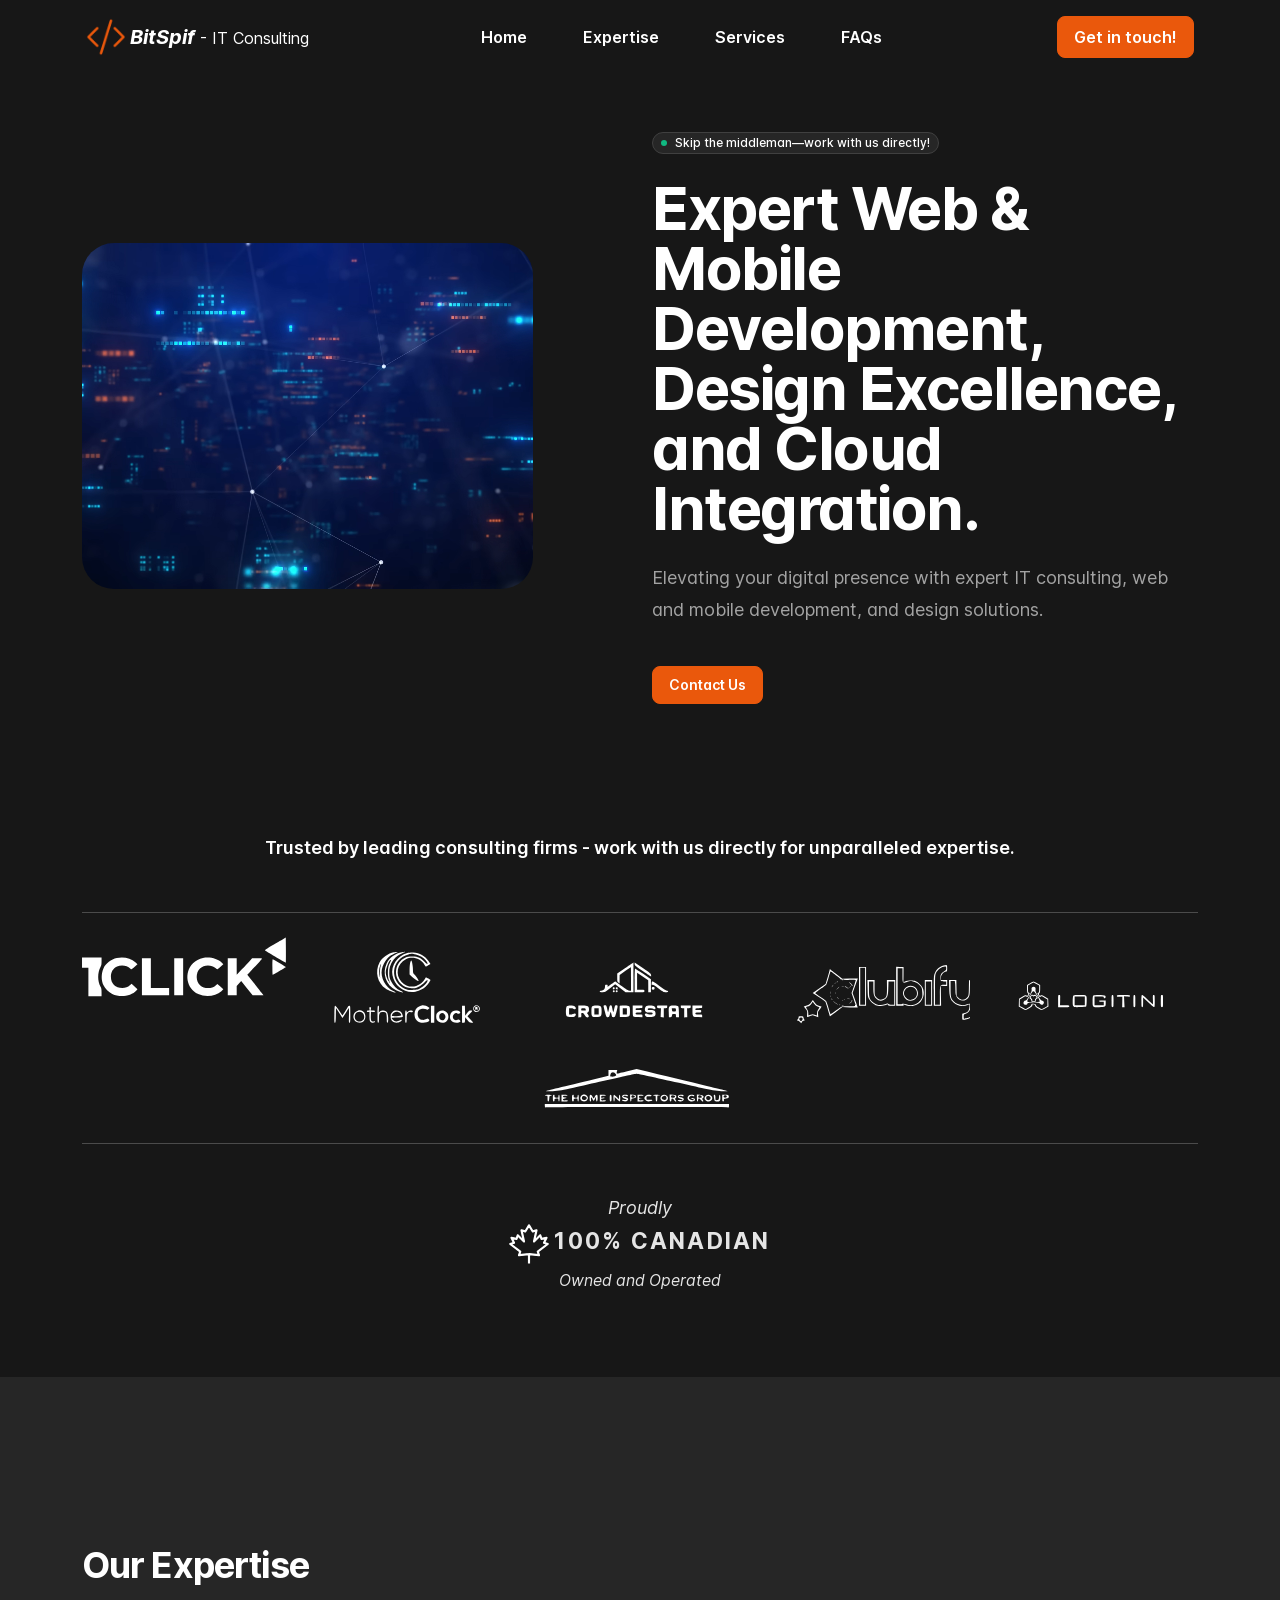
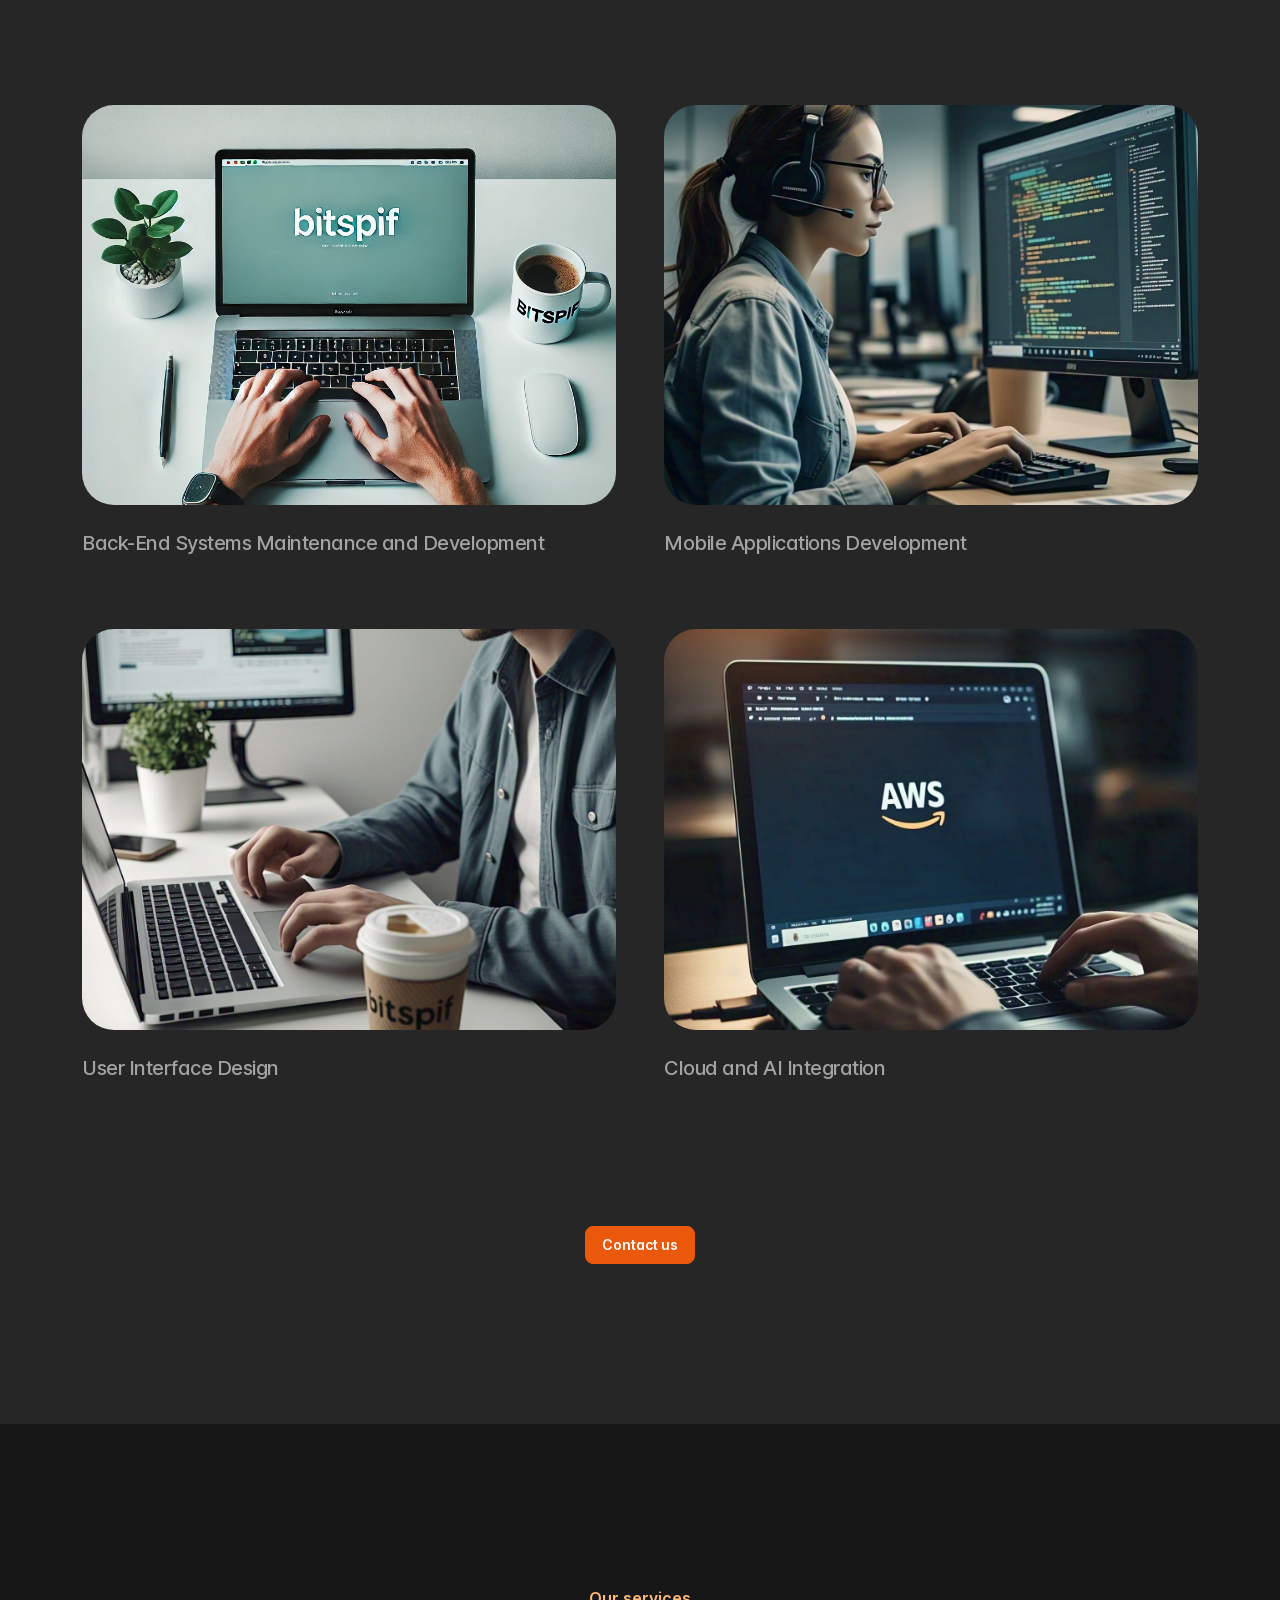
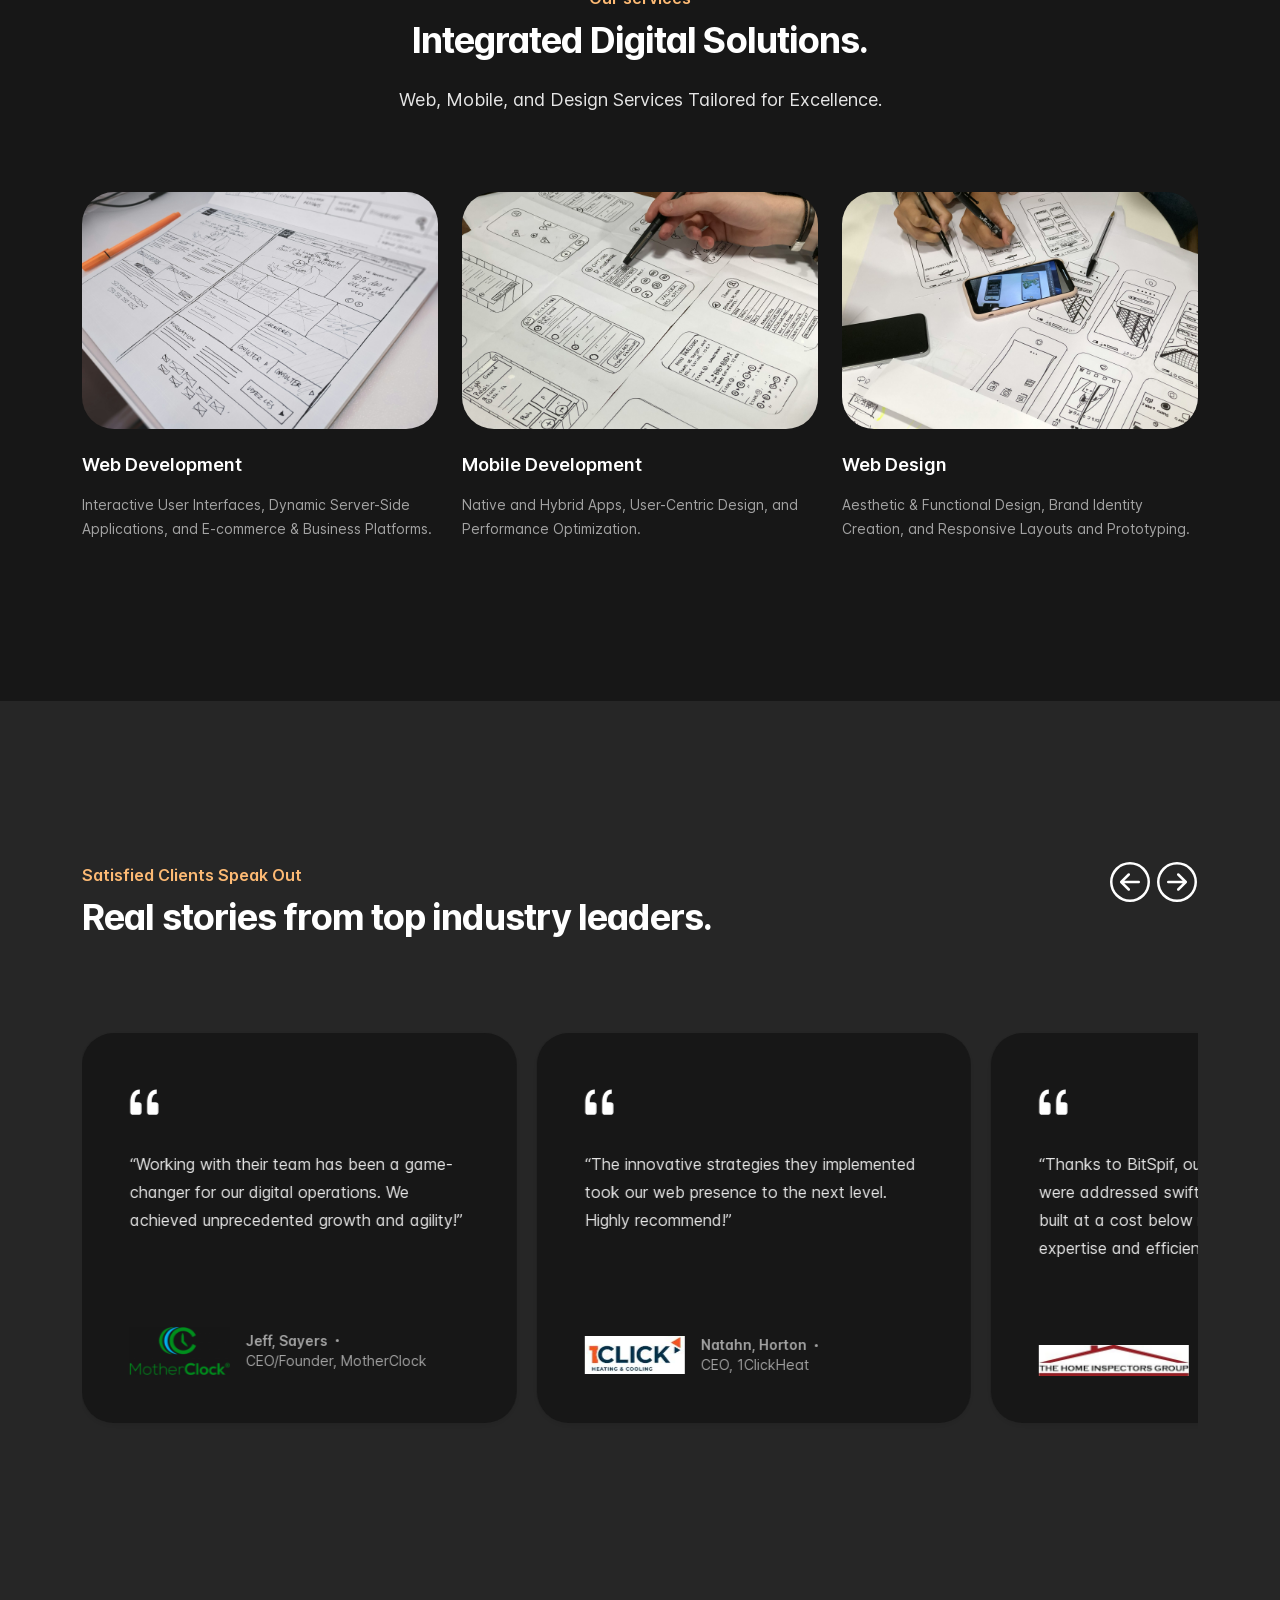
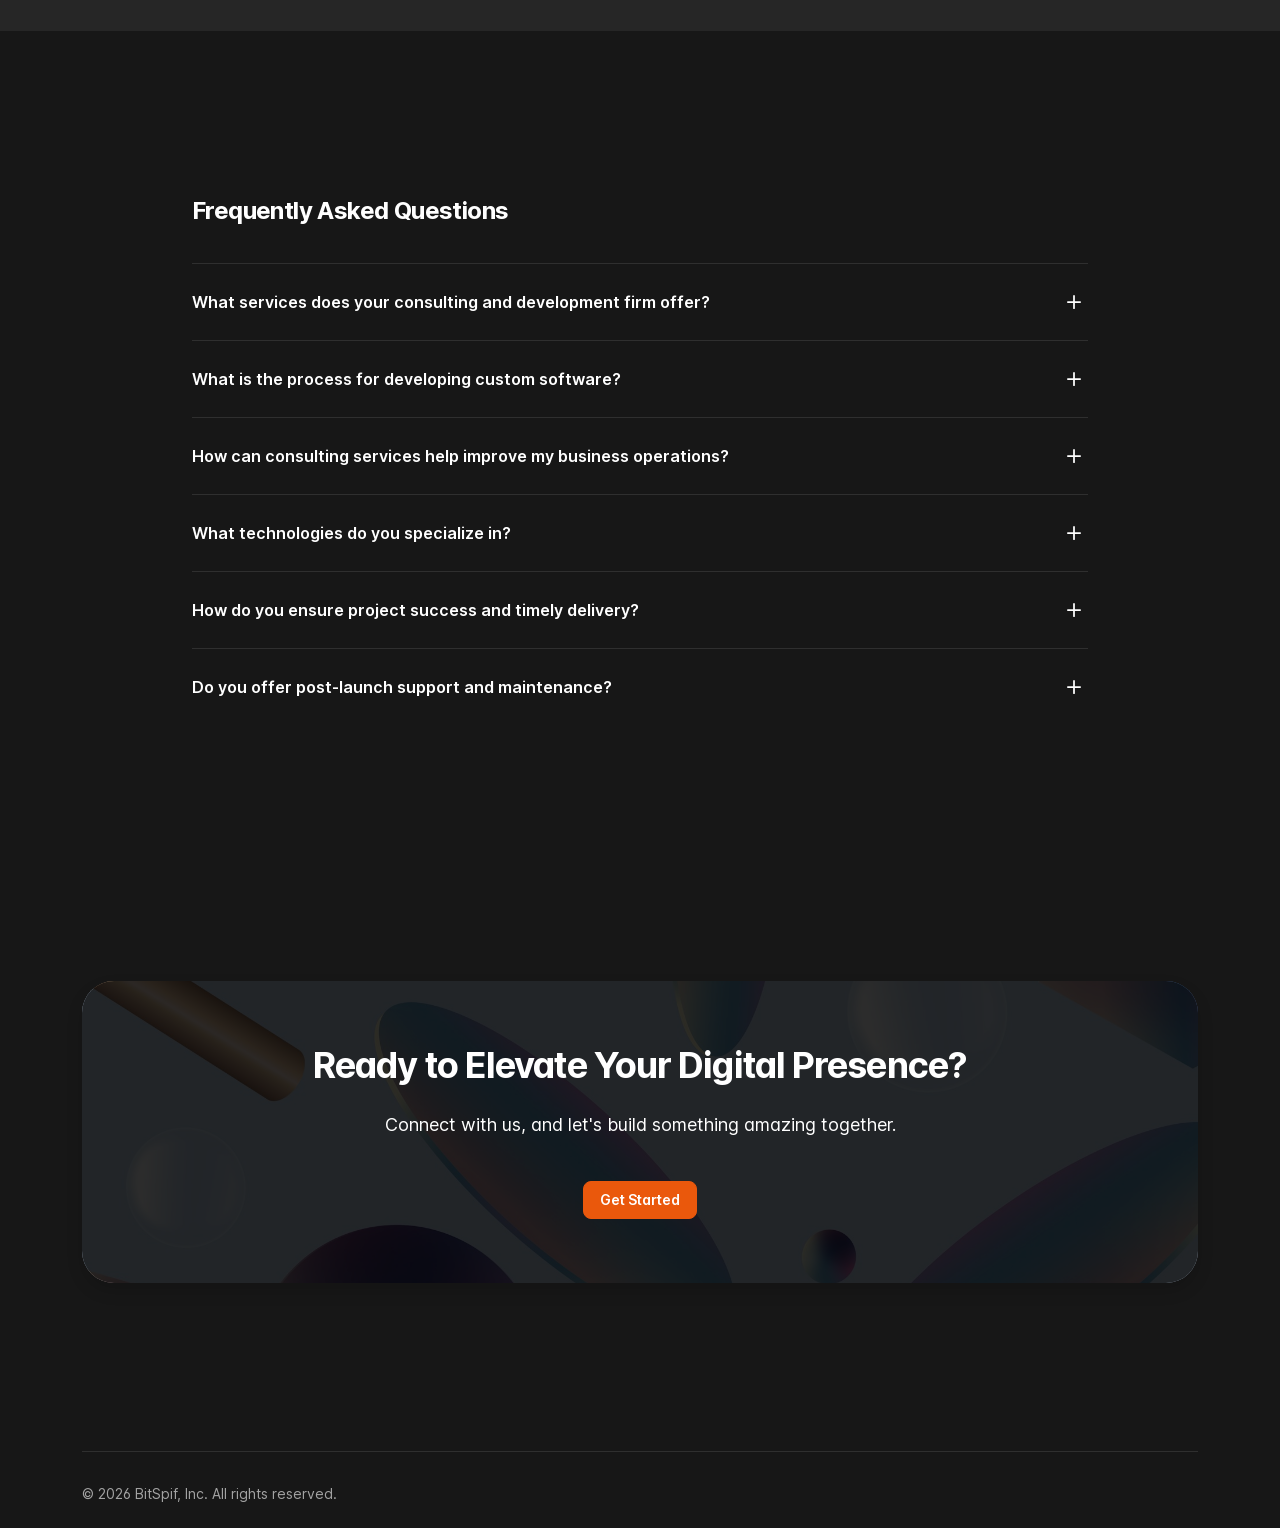
==== index.html @ 82d2aada "Override main with initial" ====
<!doctype html>
<html lang="en" dir="ltr" data-bs-theme="dark">
<head>

    <meta charset="utf-8">
    <meta name="viewport" content="width=device-width, initial-scale=1">
    <meta name="description" content="BitSpif offers expert IT consulting, technology solutions, IT strategy, and cybersecurity services to help businesses thrive. Contact us for top-notch IT support and digital transformation.">
    <meta name="keywords" content="IT consulting, technology solutions, IT strategy, cybersecurity services, cloud computing, IT support, network security, business IT services, digital transformation, managed IT services, software development, IT infrastructure, IT outsourcing, data analytics, enterprise solutions, IT project management, cloud migration, tech consulting, IT service management, IT solutions provider">
    <meta name="author" content="bitspif.com">

    <title>BitSpif - Expert IT Consulting, Technology Solutions & Cloud Services</title>

    <link rel="apple-touch-icon" sizes="180x180" href="./assets/logo/apple-touch-icon.png">
    <link rel="icon" type="image/png" sizes="32x32" href="./assets/logo/favicon-32x32.png">
    <link rel="icon" type="image/png" sizes="16x16" href="./assets/logo/favicon-16x16.png">
    <link rel="icon" type="image/x-icon" href="./assets/logo/favicon.ico">
    <link rel="manifest" href="./assets/logo/site.webmanifest">
    <link rel="stylesheet" href="./assets/libraries/glide/css/glide.core.min.css">
    <link rel="stylesheet" href="./assets/libraries/aos/aos.css">
    <link rel="stylesheet" href="./assets/css/main.min.css">
    <link rel="stylesheet" href="./assets/css/style.css">

    <meta property="og:title" content="BitSpif - Expert IT Consulting Services">
    <meta property="og:description" content="BitSpif provides top-tier IT consulting, custom software development, and innovative design solutions to elevate your business.">
    <meta property="og:image" content="https://bitspif.com/assets/logo/logo.png">
    <meta property="og:url" content="https://bitspif.com">
    <meta property="og:type" content="website">
    <meta property="og:site_name" content="BitSpif">
    <meta property="og:locale" content="en_US">
    
    <meta name="twitter:site" content="@BitSpifIT"> 
    <meta name="twitter:title" content="BitSpif - Leading IT Consulting, Technology Solutions & Cloud Services"> 
    <meta name="twitter:description" content="BitSpif provides expert IT consulting, technology solutions, IT strategy, and cybersecurity services to help businesses thrive. Contact us for top-notch IT support and digital transformation.">
    <meta name="twitter:image" content="https://bitspif.com/assets/logo/logo.png">
    <script async src="https://tally.so/widgets/embed.js"></script>
    <script type="application/ld+json">
    {
      "@context": "https://schema.org",
      "@type": "Organization",
      "name": "BitSpif",
      "url": "https://bitspif.com",
      "logo": "https://bitspif.com/assets/logo/logo.png",
      "contactPoint": {
        "@type": "ContactPoint",
        "telephone": "+1-343-633-3851",
        "contactType": "Customer Service"
      },
      "sameAs": [
        "https://www.twitter.com/BitSpifIT",
      ]
    }
    </script>
    <script src='https://cdn.jotfor.ms/s/umd/latest/for-embedded-agent.js'></script>
    <script src='https://cdn.jotfor.ms/s/umd/latest/for-embedded-agent.js'></script>
    <script>
      window.addEventListener("DOMContentLoaded", function() {
        window.AgentInitializer.init({
          agentRenderURL: "https://agent.jotform.com/0194e78baa867c318c131189e81f41291dec",
          rootId: "JotformAgent-0194e78baa867c318c131189e81f41291dec",
          formID: "0194e78baa867c318c131189e81f41291dec",
          queryParams: ["skipWelcome=1", "maximizable=1"],
          domain: "https://www.jotform.com",
          isDraggable: false,
          background: "linear-gradient(180deg, #FFFDF7 0%, #F5ECD3 100%)",
          buttonBackgroundColor: "#0A1551",
          buttonIconColor: "#FFF",
          variant: false,
          customizations: {
            "greeting": "Yes",
            "greetingMessage": "Hi! How can I assist you?",
            "openByDefault": "No",
            "pulse": "Yes",
            "position": "right",
            "autoOpenChatIn": "10000"
          },
          isVoice: undefined
        });
      });
    </script>
</head>
<body>

    <div class="loader-wrapper">
        <div class="spinner-grow text-primary p-5" role="status">
            <span class="visually-hidden">Loading...</span>
        </div>
    </div>

    <div class="navigation position-absolute w-100 rounded-bottom-3 rounded-bottom-sm-4">
        <nav class="navbar navbar-expand-xl px-2" aria-label="Offcanvas navbar large">
            <div class="container px-3 py-2">
                <a href="./index.html">
                    <img alt="BitSpif Logo" src="./assets/logo/logo.png" height="40" alt="logo">
				</a>
                <a class="navbar-brand p-1" href="./index.html">
                    <strong class="text-body-emphasis fw-bolder fst-italic">BitSpif </strong>
                    <span style="font-size: medium;">- IT Consulting</span>
                </a>

                <button class="navbar-toggler collapsed" 
                        type="button" data-bs-toggle="offcanvas" data-bs-target="#offcanvasNavbar2"
                        aria-controls="offcanvasNavbar2" aria-expanded="false" aria-label="Toggle navigation">
                    <span class="toggler-icon top-bar"></span>
                    <span class="toggler-icon middle-bar"></span>
                    <span class="toggler-icon bottom-bar"></span>
                </button>

                <div class="offcanvas offcanvas-bottom rounded-top-5 h-auto" tabindex="-1" id="offcanvasNavbar2" aria-labelledby="offcanvasNavbar2Label">
                    <div class="offcanvas-header px-4 pt-4 pb-4">
                        <h5 class="offcanvas-title m-0" id="offcanvasNavbar2Label">
                            <a class="navbar-brand px-2 py-1" href="javascript:;">
                                <strong class="text-body-emphasis fw-bolder fst-italic">BitSpif.com - IT Consulting</strong>
                            </a>
                        </h5>
                        <button type="button" class="btn-close text-white" data-bs-dismiss="offcanvas" aria-label="Close"></button>
                    </div>

                    <div class="offcanvas-body">
                        <ul class="navbar-nav align-items-xl-center justify-content-center flex-grow-1 column-gap-4 row-gap-4">
                            <li class="nav-item ms-xl-auto" data-bs-dismiss="offcanvas">
                                <a href="javascript:;" onclick="scrollToSection('#home')"
                                    class="nav-link rounded-3 px-3 text-base fw-semibold leading-6 text-body-emphasis bg-body-secondary-hover">
                                    Home
                                </a>
                            </li>

                            <li class="nav-item" data-bs-dismiss="offcanvas">
                                <a href="javascript:;" onclick="scrollToSection('#projects')"
                                    class="nav-link rounded-3 px-3 text-base fw-semibold leading-6 text-body-emphasis bg-body-secondary-hover">
                                    Expertise
                                </a>
                            </li>

                            <li class="nav-item" data-bs-dismiss="offcanvas">
                                <a href="javascript:;" onclick="scrollToSection('#services')"
                                    class="nav-link rounded-3 px-3 text-base fw-semibold leading-6 text-body-emphasis bg-body-secondary-hover">
                                    Services
                                </a>
                            </li>

                            <li class="nav-item" data-bs-dismiss="offcanvas">
                                <a href="javascript:;" onclick="scrollToSection('#faqs')"
                                    class="nav-link rounded-3 px-3 text-base fw-semibold leading-6 text-body-emphasis bg-body-secondary-hover">
                                    FAQs
                                </a>
                            </li>

                            <li class="nav-item ms-xl-auto" data-bs-dismiss="offcanvas">
                                <a href="#tally-open=mRbqvv&tally-overlay=1&tally-emoji-text=👋&tally-emoji-animation=wave&tally-auto-close=5000"
                                    class="btn btn-primary text-white btn-lg rounded-3 px-3 text-base fw-semibold leading-6 w-100">
                                    Get in touch!
                                </a>
                            </li>
                        </ul>
                    </div>
                </div>
            </div>
        </nav>
    </div>

    <div id="home" class="d-flex align-items-center position-relative">
        <div class="container">
            <div class="py-8 py-md-9 py-xl-8">
                <div class="row gy-5 align-items-center justify-content-between">
                    <div class="col-12 col-xl-6 text-center text-xl-start order-xl-last">
                        <div class="max-w-2xl mx-auto mx-xl-0 py-5 py-xl-0">
                            <span class="badge border text-body-emphasis d-inline-flex align-items-center justify-content-between gap-2 rounded-pill fw-medium bg-body-tertiary">
                                <svg class="text-success" viewBox="0 0 6 6" aria-hidden="true" fill="currentColor" width="0.375rem" height="0.375rem">
                                    <circle cx="3" cy="3" r="3"></circle>
                                </svg>
                                Skip the middleman—work with us directly!
                            </span>

                            <h1 class="m-0 mt-4 text-body-emphasis fw-bold tracking-tight text-6xl" data-aos-delay="0" data-aos="fade" data-aos-duration="1000">
                                Expert Web & Mobile Development, Design Excellence, and Cloud Integration.
                            </h1>
                            <p class="m-0 mt-4 text-lg leading-8 text-body-secondary" data-aos-delay="100" data-aos="fade" data-aos-duration="1000">
                                Elevating your digital presence with expert IT consulting, web and mobile development, and design solutions.
                            </p>                            
                            <div class="mt-4 pt-3" data-aos-delay="200" data-aos="fade" data-aos-duration="1000">
                                <a href="#tally-open=mRbqvv&tally-overlay=1&tally-emoji-text=👋&tally-emoji-animation=wave&tally-auto-close=5000"
                                    class="btn btn-lg btn-primary text-white text-sm fw-semibold"
                                >
                                    Contact Us
                                </a>
                            </div>
                        </div>
                    </div>

                    <div class="col-12 col-xl-5" data-aos-delay="0" data-aos="fade" data-aos-duration="1000">
                        <div class="max-w-2xl mx-auto mx-xl-0">
                            <div class="ratio" style="--bs-aspect-ratio: 76.66%;">
                                <video alt="bitspif-video" class="img-fluid object-fit-cover rounded-3 rounded-sm-4 rounded-xl-5" autoplay loop muted playsinline>
                                    <source src="/assets/videos/videoplayback.mp4" type="video/mp4">
                                    Your browser does not support the video tag.
                                </video>
                            </div>
                        </div>
                    </div>
                </div>
            </div>
        </div>
    </div>

    <div class="container pb-6">
        <h2 class="text-center text-lg fw-semibold leading-8 text-body-emphasis m-0 mb-5">
            Trusted by leading consulting firms - work with us directly for unparalleled expertise.
        </h2>
        <hr>
        <div class="row row-cols-2 row-cols-sm-3 row-cols-lg-4 row-cols-xl-5 justify-content-center g-4">

            <div>
                <svg class="img-fluid" style="width: 225px;" viewBox="0 0 480 219" xmlns="http://www.w3.org/2000/svg" version="1.0" preserveAspectRatio="xMidYMid meet">
                    <title>1Click</title>
                    <g transform="translate(0,219) scale(0.1,-0.1)" fill="#FFFFFF" stroke="none">
                        <path d="M4737 1955 c-31 -19 -81 -48 -110 -64 -170 -95 -322 -189 -322 -199 0 -12 484 -296 492 -289 2 2 2 135 1 295 l-3 292 -58 -35z"/>
                        <path d="M0 1400 l0 -120 75 0 75 0 0 -335 0 -335 155 0 155 0 0 89 c0 75 -4 95 -24 132 -72 131 -73 330 -1 464 21 41 25 61 25 136 l0 89 -230 0 -230 0 0 -120z"/>
                        <path d="M818 1506 c-132 -29 -258 -126 -311 -237 -57 -122 -58 -285 -1 -405 37 -79 121 -162 205 -202 187 -89 446 -52 569 83 l25 27 -69 64 -69 63 -34 -29 c-59 -52 -107 -71 -183 -71 -164 -1 -270 104 -270 266 1 115 46 192 145 242 95 49 243 27 309 -46 11 -12 24 -21 30 -21 6 0 40 27 76 60 l65 60 -50 46 c-103 96 -275 135 -437 100z"/>
                        <path d="M2846 1508 c-85 -16 -172 -62 -234 -125 -220 -220 -155 -598 123 -724 178 -80 415 -50 545 69 l45 42 -70 64 -70 64 -33 -29 c-59 -52 -106 -70 -185 -70 -83 0 -129 16 -183 63 -109 96 -113 302 -8 400 55 50 110 71 188 72 76 0 123 -18 184 -69 16 -14 34 -25 38 -25 5 1 38 27 74 60 l65 59 -34 35 c-94 97 -282 146 -445 114z"/>
                        <path d="M1410 1065 l0 -435 320 0 320 0 0 85 0 85 -215 0 -215 0 0 350 0 350 -105 0 -105 0 0 -435z"/>
                        <path d="M2170 1065 l0 -435 105 0 105 0 0 435 0 435 -105 0 -105 0 0 -435z"/>
                        <path d="M3430 1065 l0 -435 105 0 105 0 0 108 0 109 53 58 53 59 135 -167 134 -166 128 -1 128 0 -45 58 c-24 31 -110 140 -191 241 l-146 183 58 62 c77 82 167 178 236 252 31 33 57 64 57 67 0 4 -53 7 -119 7 l-118 0 -61 -67 c-33 -38 -115 -124 -181 -193 l-120 -125 -1 193 0 192 -105 0 -105 0 0 -435z"/>
                        <path d="M4480 1296 c0 -102 3 -186 8 -185 15 1 306 175 309 184 3 10 -251 162 -299 180 -17 7 -18 -6 -18 -179z"/>
                    </g>
                </svg>
            </div>
            <div>
                <svg class="img-fluid" style="width: 100%; height:100%;" viewBox="-50 50 420 180" xmlns="http://www.w3.org/2000/svg" version="1.0" preserveAspectRatio="xMidYMid meet">
                    <title>MotherClock</title>
                    <g transform="translate(0,219) scale(0.1,-0.1)" fill="#FFFFFF" stroke="none">
                      <path d="M1227 1460 c-115 -20 -247 -113 -296 -209 -99 -193 -43 -424 131 -541 56 -37 192 -89 204 -77 3 3 -20 16 -50 30 -161 74 -268 274 -237 443 16 82 62 175 117 234 42 45 89 74 194 118 21 9 22 11 5 10 -11 0 -42 -4 -68 -8z m-273 -286 c-14 -48 -20 -178 -10 -229 3 -16 -1 -10 -10 15 -18 55 -14 168 9 223 22 51 28 47 11 -9z" />
                      <path d="M1393 1460 c-127 -19 -260 -114 -313 -226 -100 -210 -16 -455 192 -556 51 -25 138 -51 146 -44 1 2 -23 16 -55 32 -78 37 -152 113 -193 198 -29 58 -35 82 -38 156 -5 110 19 193 84 280 52 71 106 113 186 141 50 19 74 32 51 28 -5 -1 -31 -5 -60 -9z m-225 -167 c-2 -5 -10 -21 -17 -38 -7 -16 -17 -37 -22 -47 -35 -69 -33 -289 4 -335 5 -7 6 -13 1 -13 -5 0 -3 -4 5 -9 9 -6 10 -11 2 -15 -6 -4 -11 -2 -11 3 0 18 -3 25 -16 38 -23 23 -54 123 -54 172 0 78 70 251 101 251 6 0 9 -3 7 -7z" />
                      <path d="M1505 1447 c-204 -53 -344 -261 -307 -459 40 -216 231 -364 441 -344 80 7 190 57 245 111 37 36 96 120 96 136 0 12 -94 61 -98 51 -12 -36 -71 -106 -115 -136 -122 -84 -282 -65 -381 44 -137 152 -95 373 88 467 132 67 306 16 382 -112 16 -27 30 -42 37 -38 7 4 29 17 50 30 l37 24 -40 60 c-72 105 -183 167 -315 175 -38 2 -92 -2 -120 -9z m175 -33 c82 -19 161 -66 206 -123 63 -81 32 -101 -34 -22 -27 31 -63 60 -99 78 -50 24 -70 28 -148 28 -76 0 -98 -4 -146 -26 -205 -96 -252 -365 -92 -530 57 -60 135 -93 226 -98 72 -3 84 0 144 29 41 21 86 54 119 88 29 31 56 53 60 50 26 -27 -68 -133 -156 -175 -48 -24 -68 -27 -155 -27 -88 -1 -106 2 -155 25 -148 72 -229 209 -218 369 12 162 128 295 293 336 67 16 79 16 155 -2z" />
                      <path d="M1562 1239 c-7 -28 -12 -93 -12 -144 l0 -93 54 -49 c58 -51 122 -90 132 -80 9 8 -48 96 -86 132 -27 26 -30 35 -30 87 0 78 -21 198 -35 198 -7 0 -17 -23 -23 -51z" />
                      <path d="M1767 356 c-80 -29 -122 -97 -115 -188 5 -62 23 -96 71 -132 51 -38 193 -31 228 10 10 12 9 19 -8 36 -20 19 -22 19 -47 3 -35 -23 -103 -21 -135 3 -54 40 -60 143 -11 187 28 26 113 32 145 11 23 -15 26 -15 46 5 l22 22 -22 18 c-24 20 -83 39 -116 39 -11 -1 -37 -7 -58 -14z" />
                      <path d="M2881 351 c-44 -44 -13 -121 48 -121 57 0 88 62 54 108 -26 35 -74 41 -102 13z m77 -7 c24 -17 30 -62 10 -82 -37 -37 -113 12 -89 57 10 18 37 40 51 41 3 0 16 -7 28 -16z" />
                      <path d="M2901 298 c1 -24 3 -35 6 -25 5 21 22 22 29 2 4 -8 10 -15 15 -15 6 0 5 8 -1 19 -7 14 -7 22 0 26 16 10 -8 35 -31 35 -16 0 -19 -7 -18 -42z" />
                      <path d="M2 185 c-3 -154 -2 -175 12 -175 13 0 16 22 18 151 l3 152 67 -104 66 -103 61 94 c34 52 61 98 61 102 0 4 4 8 8 8 4 0 6 -67 4 -150 -4 -133 -3 -150 12 -150 14 0 16 20 16 175 0 165 -1 175 -19 175 -10 0 -21 -6 -24 -13 -3 -7 -31 -52 -62 -101 l-57 -87 -66 100 c-37 56 -74 101 -82 101 -13 0 -16 -27 -18 -175z" />
                      <path d="M890 185 c0 -149 2 -175 15 -175 12 0 15 16 15 88 0 109 15 132 85 132 63 0 75 -21 75 -132 0 -72 3 -88 15 -88 12 0 15 16 15 80 0 88 -16 142 -48 159 -34 18 -100 13 -122 -9 -11 -11 -22 -20 -24 -20 -2 0 -1 32 2 70 4 60 2 70 -12 70 -14 0 -16 -20 -16 -175z" />
                      <path d="M1990 185 l0 -175 34 0 34 0 1 175 1 175 -35 0 -35 0 0 -175z" />
                      <path d="M2630 185 l0 -175 30 0 c28 0 29 1 32 56 l3 55 45 -55 c40 -49 49 -55 83 -56 20 0 37 2 37 5 0 3 -27 33 -60 68 l-59 62 49 50 c28 28 50 54 50 58 0 4 -15 7 -33 7 -28 0 -39 -8 -72 -52 l-40 -52 -3 102 -3 102 -29 0 -30 0 0 -175z" />
                      <path d="M724 295 c7 -34 6 -35 -24 -35 -21 0 -30 -5 -30 -16 0 -11 8 -15 27 -12 l27 3 0 -91 c1 -76 4 -96 20 -113 23 -25 86 -26 94 -2 3 10 -3 12 -26 7 -51 -12 -63 11 -60 112 l3 87 43 -3 c33 -3 42 0 42 12 0 12 -11 16 -46 16 l-46 0 6 35 c6 31 5 35 -15 35 -19 0 -21 -4 -15 -35z" />
                      <path d="M484 259 c-129 -37 -117 -228 15 -246 85 -12 141 37 141 123 0 74 -33 112 -110 129 -8 2 -29 -1 -46 -6z m94 -42 c44 -35 51 -116 14 -151 -92 -83 -214 14 -157 124 23 45 102 59 143 27z" />
                      <path d="M1194 226 c-30 -30 -34 -40 -34 -88 0 -82 45 -128 127 -128 39 0 103 31 103 50 0 15 -17 12 -46 -6 -13 -9 -43 -17 -66 -17 -34 0 -47 6 -70 32 -15 17 -28 36 -28 41 0 6 46 10 115 10 129 0 131 2 101 73 -19 46 -55 67 -117 67 -45 0 -55 -4 -85 -34z m164 -23 c41 -45 28 -55 -80 -57 -93 -1 -98 0 -92 19 22 73 120 94 172 38z" />
                      <path d="M1460 135 c0 -104 2 -125 15 -125 12 0 15 16 15 84 0 70 3 88 21 110 18 23 28 27 63 24 32 -2 42 1 44 15 5 27 -75 24 -105 -5 l-23 -21 0 21 c0 13 -6 22 -15 22 -13 0 -15 -21 -15 -125z" />
                      <path d="M2153 240 c-41 -25 -56 -53 -55 -107 1 -54 15 -79 55 -103 89 -55 197 3 197 105 0 99 -111 158 -197 105z m116 -56 c24 -30 26 -55 10 -87 -15 -28 -28 -37 -56 -37 -34 0 -63 34 -63 75 0 69 69 100 109 49z" />
                      <path d="M2440 247 c-52 -26 -75 -118 -45 -177 28 -53 116 -77 180 -48 30 14 31 20 6 42 -15 14 -24 15 -40 7 -30 -16 -55 -13 -80 10 -31 29 -26 85 12 113 24 18 31 19 59 8 27 -10 35 -9 51 5 18 17 18 18 -3 35 -26 21 -103 24 -140 5z" />
                    </g>
                  </svg>               
            </div>
            <div>
                <svg class="img-fluid" style="width: 100%; height:100%;" viewBox="-50 50 420 180" xmlns="http://www.w3.org/2000/svg" version="1.0" preserveAspectRatio="xMidYMid meet">
                    <title>CrowdEstate</title>
                    <g transform="translate(0,219) scale(0.1,-0.1)" fill="#FFFFFF" stroke="none">
                      <path d="M1298 1137 l-167 -112 0 -85 c0 -79 1 -86 24 -103 l25 -18 0 88 1 88 113 78 c63 42 116 77 118 77 2 0 3 -108 3 -240 l0 -240 -32 0 c-25 0 -61 21 -160 95 -70 52 -131 95 -134 95 -4 0 -39 -25 -78 -55 -39 -30 -74 -55 -77 -55 -4 0 -4 9 -1 20 4 17 0 20 -24 20 -27 0 -29 -2 -29 -41 0 -49 -29 -78 -77 -79 -23 0 -33 -5 -33 -15 0 -11 13 -15 54 -15 52 0 57 3 159 81 l106 80 107 -80 107 -81 81 0 81 0 0 305 c1 168 1 305 0 305 0 0 -75 -51 -167 -113z" />
                      <path d="M1490 1217 c1 -30 10 -38 151 -132 82 -55 159 -106 170 -114 20 -14 20 -13 17 18 -3 31 -16 42 -170 147 l-168 113 0 -32z" />
                      <path d="M1490 886 l0 -246 100 0 c100 0 100 0 100 25 0 24 -2 25 -75 25 l-75 0 0 175 0 174 115 -77 114 -77 1 -122 0 -123 28 0 27 0 0 133 0 134 -160 109 c-87 60 -163 111 -167 112 -4 2 -8 -107 -8 -242z" />
                      <path d="M1847 853 c-4 -3 -7 -22 -7 -41 0 -29 2 -33 15 -22 12 10 33 -3 120 -69 100 -76 109 -81 155 -81 38 0 50 4 50 15 0 10 -10 15 -27 15 -19 0 -67 30 -153 95 -121 92 -139 102 -153 88z" />
                      <path d="M1843 719 c0 -25 4 -29 29 -29 24 0 28 4 28 28 0 25 -4 29 -28 30 -25 0 -29 -3 -29 -29z" />
                      <path d="M1040 716 c0 -19 4 -23 20 -19 11 3 20 14 20 24 0 12 -7 19 -20 19 -14 0 -20 -7 -20 -24z" />
                      <path d="M1100 721 c0 -10 9 -21 20 -24 16 -4 20 0 20 19 0 17 -6 24 -20 24 -13 0 -20 -7 -20 -19z" />
                      <path d="M1040 660 c0 -13 7 -20 20 -20 13 0 20 7 20 20 0 13 -7 20 -20 20 -13 0 -20 -7 -20 -20z" />
                      <path d="M1100 660 c0 -13 7 -20 20 -20 13 0 20 7 20 20 0 13 -7 20 -20 20 -13 0 -20 -7 -20 -20z" />
                      <path d="M93 348 c-24 -27 -25 -183 -1 -205 25 -23 143 -21 168 2 29 26 26 55 -4 55 -14 0 -28 -4 -31 -10 -3 -5 -24 -10 -46 -10 l-39 0 0 65 0 65 39 0 c22 0 43 -4 46 -10 3 -5 17 -10 31 -10 31 0 32 29 3 56 -30 27 -142 28 -166 2z" />
                      <path d="M330 242 l0 -123 32 3 c32 3 33 4 30 46 -3 39 -2 42 21 42 19 0 31 -11 51 -45 21 -34 33 -45 52 -45 34 0 40 24 14 60 l-22 31 21 15 c16 11 21 26 21 58 0 67 -21 80 -131 81 l-89 0 0 -123z m152 43 c5 -24 3 -25 -43 -25 -46 0 -49 2 -49 25 0 23 4 25 44 25 39 0 44 -3 48 -25z" />
                      <path d="M619 349 c-16 -14 -19 -31 -19 -101 0 -109 10 -120 105 -120 94 0 105 12 105 117 0 106 -12 119 -107 120 -47 0 -71 -5 -84 -16z m131 -104 l0 -65 -45 0 -45 0 0 65 0 65 45 0 45 0 0 -65z" />
                      <path d="M850 353 c0 -10 13 -65 29 -123 27 -103 29 -105 57 -105 27 0 30 4 45 60 18 66 15 68 38 -30 6 -25 12 -30 37 -30 28 0 30 3 56 95 35 126 36 150 3 150 -29 0 -30 -2 -49 -90 -15 -70 -18 -68 -37 28 -10 55 -15 63 -33 60 -17 -2 -24 -16 -37 -78 -12 -57 -18 -69 -22 -50 -3 14 -11 49 -17 78 -11 48 -14 52 -41 52 -21 0 -29 -5 -29 -17z" />
                      <path d="M1183 354 c-2 -5 -2 -59 -1 -119 l3 -108 89 1 c115 1 119 5 120 117 1 113 -4 118 -120 119 -53 1 -88 -3 -91 -10z m147 -109 l0 -65 -42 0 -43 0 0 65 0 65 43 0 42 0 0 -65z" />
                      <path d="M1450 259 c0 -82 3 -109 15 -119 9 -7 49 -13 100 -14 l85 -1 0 28 c0 27 0 27 -70 27 -63 0 -70 2 -70 20 0 18 7 20 60 20 57 0 60 1 60 25 0 24 -3 25 -60 25 -53 0 -60 2 -60 20 0 18 7 20 70 20 70 0 70 0 70 28 l0 27 -100 0 -100 0 0 -106z" />
                      <path d="M1720 345 c-26 -27 -27 -86 -2 -108 13 -12 37 -17 80 -17 55 0 62 -2 62 -20 0 -17 -7 -20 -49 -20 -28 0 -53 5 -56 10 -3 6 -17 10 -31 10 -30 0 -33 -29 -5 -55 15 -13 37 -17 91 -17 86 0 110 16 110 72 0 54 -23 70 -98 70 -55 0 -62 2 -62 20 0 17 7 20 49 20 28 0 53 -4 56 -10 3 -5 17 -10 31 -10 31 0 32 29 3 56 -32 29 -152 28 -179 -1z" />
                      <path d="M1954 361 c-2 -2 -4 -15 -4 -28 0 -20 5 -23 41 -23 l41 0 -4 -92 -3 -92 33 -3 32 -3 0 95 0 95 35 0 c32 0 35 3 35 28 l0 27 -101 0 c-55 0 -103 -2 -105 -4z" />
                      <path d="M2209 344 c-17 -19 -19 -33 -17 -120 l3 -99 30 0 c27 0 30 4 33 32 3 31 6 33 43 33 38 0 39 -1 39 -36 0 -34 1 -35 31 -32 l32 3 -2 105 c-2 75 -6 109 -16 119 -10 10 -38 15 -85 15 -60 1 -74 -2 -91 -20z m131 -69 c0 -34 -1 -35 -39 -35 -37 0 -39 2 -43 35 l-4 35 43 0 c42 0 43 0 43 -35z" />
                      <path d="M2440 338 c0 -25 3 -28 35 -28 l35 0 0 -96 0 -95 31 3 32 3 -2 93 -2 92 38 0 c36 0 39 2 37 27 l-1 27 -101 1 -102 1 0 -28z" />
                      <path d="M2680 264 c0 -129 5 -135 119 -137 l81 -2 0 28 c0 27 0 27 -70 27 -63 0 -70 2 -70 20 0 18 7 20 60 20 57 0 60 1 60 25 0 24 -3 25 -60 25 -53 0 -60 2 -60 20 0 18 7 20 70 20 70 0 70 0 70 28 l0 27 -100 0 -100 0 0 -101z" />
                    </g>
                  </svg>
            </div>
            <div>
                <svg class="img-fluid" style="width: 100%; height:100%;" viewBox="-50 50 420 180" xmlns="http://www.w3.org/2000/svg" version="1.0" preserveAspectRatio="xMidYMid meet">
                    <title>Clubify</title>
                    <g transform="translate(0,219) scale(0.1,-0.1)" fill="#FFFFFF" stroke="none">
                      <path d="M3155 1186 c-92 -29 -139 -70 -177 -151 -22 -49 -23 -57 -23 -362 l0 -313 75 0 75 0 -3 206 -3 206 66 -4 65 -3 0 63 0 62 -65 0 -65 0 0 38 c0 62 55 131 109 135 19 1 21 7 21 69 0 76 -1 77 -75 54z m55 -56 c0 -36 -4 -41 -39 -60 -58 -29 -81 -67 -81 -132 0 -30 5 -59 12 -66 7 -7 34 -12 60 -12 l48 0 0 -35 0 -35 -47 0 c-81 0 -83 -4 -83 -222 l0 -188 -50 0 -50 0 0 308 c0 275 2 311 19 347 31 68 120 134 184 135 25 0 27 -3 27 -40z" />
                      <path d="M1415 760 l0 -400 73 0 72 0 0 400 0 400 -72 0 -73 0 0 -400z m125 0 l0 -380 -50 0 -50 0 0 380 0 380 50 0 50 0 0 -380z" />
                      <path d="M2180 760 l0 -400 80 0 c69 0 79 2 73 16 -4 12 -2 15 8 11 112 -46 192 -45 277 4 117 67 165 226 104 346 -25 48 -89 107 -139 129 -49 20 -174 16 -221 -8 l-33 -17 2 157 1 157 -76 3 -76 3 0 -401z m130 231 c0 -169 1 -171 91 -141 46 16 75 20 109 15 65 -9 144 -57 177 -107 24 -36 28 -54 31 -130 4 -80 2 -92 -22 -131 -64 -110 -188 -153 -308 -107 -34 13 -56 16 -62 10 -6 -6 -34 -10 -63 -10 l-53 0 0 370 0 370 50 0 50 0 0 -139z" />
                      <path d="M2404 751 c-68 -41 -98 -113 -74 -180 46 -132 198 -149 278 -31 30 44 27 121 -6 167 -43 60 -137 81 -198 44z m137 -16 c64 -34 89 -128 50 -191 -21 -35 -75 -64 -118 -64 -38 0 -89 33 -113 72 -68 112 63 244 181 183z" />
                      <path d="M810 1098 c0 -7 -19 -76 -41 -153 l-42 -140 -133 -91 -133 -91 125 -83 c68 -46 129 -88 134 -95 8 -9 32 -84 78 -245 8 -30 16 -56 18 -58 1 -2 59 40 129 94 l127 97 159 -7 c87 -4 159 -6 159 -4 0 2 -24 70 -53 152 l-54 148 53 147 c30 80 54 148 54 151 0 3 -72 3 -159 0 l-160 -5 -126 98 c-69 53 -128 97 -130 97 -3 0 -5 -6 -5 -12z m165 -137 c38 -29 69 -58 67 -63 -1 -5 63 -7 147 -6 82 2 153 0 157 -4 3 -4 -14 -66 -39 -137 l-46 -130 45 -126 c24 -69 44 -130 44 -136 0 -6 -40 -10 -102 -9 -205 2 -180 9 -302 -85 -61 -47 -113 -82 -117 -78 -4 5 -24 64 -44 133 -20 69 -42 131 -48 139 -7 7 -58 44 -114 82 -56 38 -104 72 -107 77 -3 5 44 43 103 86 60 42 114 83 120 90 6 7 27 67 46 132 19 65 37 125 40 132 5 14 9 11 150 -97z" />
                      <path d="M1053 873 c15 -2 39 -2 55 0 15 2 2 4 -28 4 -30 0 -43 -2 -27 -4z" />
                      <path d="M955 850 c-3 -6 1 -7 9 -4 18 7 21 14 7 14 -6 0 -13 -4 -16 -10z" />
                      <path d="M1233 820 c21 -18 36 -38 33 -46 -3 -8 0 -11 10 -7 12 4 10 11 -13 35 -15 16 -37 34 -48 40 -11 5 -3 -4 18 -22z" />
                      <path d="M919 823 c-13 -16 -12 -17 4 -4 9 7 17 15 17 17 0 8 -8 3 -21 -13z" />
                      <path d="M873 778 c-15 -20 -25 -38 -20 -38 3 0 12 11 21 25 17 26 16 35 -1 13z" />
                      <path d="M1063 763 c9 -2 25 -2 35 0 9 3 1 5 -18 5 -19 0 -27 -2 -17 -5z" />
                      <path d="M1135 748 c11 -6 27 -17 37 -25 13 -12 17 -12 24 -1 4 7 4 10 -1 6 -4 -4 -19 2 -33 12 -13 11 -30 20 -36 20 -6 0 -2 -6 9 -12z" />
                      <path d="M1224 744 c-18 -14 -18 -15 4 -4 12 6 22 13 22 15 0 8 -5 6 -26 -11z" />
                      <path d="M974 718 l-29 -33 33 29 c30 28 37 36 29 36 -2 0 -16 -15 -33 -32z" />
                      <path d="M823 625 c0 -22 2 -30 4 -17 2 12 2 30 0 40 -3 9 -5 -1 -4 -23z" />
                      <path d="M932 620 c0 -14 2 -19 5 -12 2 6 2 18 0 25 -3 6 -5 1 -5 -13z" />
                      <path d="M831 554 c0 -11 3 -14 6 -6 3 7 2 16 -1 19 -3 4 -6 -2 -5 -13z" />
                      <path d="M975 520 c10 -11 20 -20 23 -20 3 0 -3 9 -13 20 -10 11 -20 20 -23 20 -3 0 3 -9 13 -20z" />
                      <path d="M1180 513 c8 -3 24 -10 35 -15 20 -9 20 -9 1 6 -11 9 -27 16 -35 15 -14 0 -14 -1 -1 -6z" />
                      <path d="M850 501 c0 -6 4 -13 10 -16 6 -3 7 1 4 9 -7 18 -14 21 -14 7z" />
                      <path d="M1108 483 c7 -3 16 -2 19 1 4 3 -2 6 -13 5 -11 0 -14 -3 -6 -6z" />
                      <path d="M1068 473 c7 -3 16 -2 19 1 4 3 -2 6 -13 5 -11 0 -14 -3 -6 -6z" />
                      <path d="M1265 469 c4 -11 -5 -25 -27 -44 -18 -14 -24 -22 -13 -17 11 6 29 20 39 31 16 17 17 24 7 34 -10 9 -11 9 -6 -4z" />
                      <path d="M880 456 c19 -24 89 -76 104 -76 6 0 -5 10 -24 21 -19 12 -48 33 -65 48 -16 14 -23 17 -15 7z" />
                      <path d="M1008 373 c7 -3 16 -2 19 1 4 3 -2 6 -13 5 -11 0 -14 -3 -6 -6z" />
                      <path d="M1063 363 c9 -2 25 -2 35 0 9 3 1 5 -18 5 -19 0 -27 -2 -17 -5z" />
                      <path d="M1592 718 c3 -167 4 -175 30 -219 32 -54 87 -105 137 -127 49 -21 166 -20 208 1 39 21 43 21 43 2 0 -12 15 -15 75 -15 l75 0 0 265 0 265 -85 0 -86 0 2 -154 c1 -166 -7 -198 -53 -228 -65 -42 -139 -25 -180 41 -21 33 -23 47 -23 189 l1 152 -74 0 -74 0 4 -172z m118 25 c0 -143 11 -186 59 -234 51 -51 97 -59 158 -28 73 38 87 75 91 242 l4 137 59 0 59 0 0 -240 0 -240 -52 0 c-32 0 -58 6 -68 15 -16 14 -23 14 -71 -6 -90 -35 -194 -12 -266 60 -56 56 -63 84 -63 255 l0 156 45 0 45 0 0 -117z" />
                      <path d="M2770 625 l0 -265 75 0 75 0 0 265 0 265 -75 0 -75 0 0 -265z m130 -5 l0 -240 -55 0 -55 0 0 240 0 240 55 0 55 0 0 -240z" />
                      <path d="M3272 728 c4 -187 20 -240 89 -303 88 -79 187 -92 313 -40 17 8 18 4 14 -49 -6 -75 -30 -107 -96 -126 l-52 -15 0 -62 c0 -72 -1 -71 93 -49 75 18 130 55 163 111 24 42 48 115 37 115 -2 0 -15 -26 -29 -57 -14 -32 -33 -66 -42 -77 -26 -29 -84 -63 -122 -70 -19 -4 -43 -10 -52 -12 -15 -5 -18 2 -18 41 0 41 3 47 28 55 75 28 112 79 112 157 0 58 -17 68 -71 43 -89 -40 -204 -14 -276 61 -55 59 -63 91 -63 264 l0 155 44 0 43 0 7 -52 c3 -29 6 -93 6 -141 0 -68 5 -97 20 -127 54 -106 189 -113 252 -13 21 35 23 51 26 186 l4 147 69 0 c41 0 69 4 69 10 0 7 -29 10 -80 8 l-80 -3 -3 -157 c-2 -142 -4 -159 -23 -185 -54 -72 -126 -79 -192 -18 l-37 33 -3 166 -3 166 -76 0 -75 0 4 -162z" />
                      <path d="M431 430 c-29 -43 -41 -51 -93 -67 l-60 -18 37 -49 c36 -46 37 -51 32 -107 -3 -32 -2 -59 1 -59 4 0 31 9 60 20 29 11 57 18 61 16 4 -3 30 -14 57 -24 l50 -20 -4 59 c-4 58 -3 61 37 109 23 27 38 51 34 53 -5 2 -30 10 -56 17 -40 11 -54 21 -86 65 l-37 53 -33 -48z m129 -86 c22 -9 40 -18 40 -21 0 -2 -11 -21 -25 -41 -17 -25 -25 -50 -25 -79 0 -24 -2 -43 -5 -43 -2 0 -23 7 -45 16 -37 15 -43 15 -80 0 -22 -9 -43 -16 -45 -16 -3 0 -5 22 -5 48 0 36 -6 57 -25 82 -24 32 -24 36 -8 47 9 7 24 13 32 13 21 1 42 18 70 58 l23 33 29 -41 c18 -24 45 -47 69 -56z" />
                      <path d="M170 119 c0 -14 -7 -32 -15 -39 -20 -17 -19 -30 2 -30 9 0 29 -11 43 -25 l26 -25 14 25 c7 14 21 25 30 25 26 0 31 11 15 34 -8 11 -15 30 -15 41 0 19 -6 21 -50 21 -48 0 -50 -1 -50 -27z m84 -21 c3 -15 -1 -30 -14 -43 -20 -19 -20 -19 -40 0 -28 29 -17 65 20 65 20 0 29 -6 34 -22z" />
                    </g>
                  </svg>
            </div>
            <div>
                <svg class="img-fluid" style="width: 100%; height:100%;" viewBox="-50 50 420 230" xmlns="http://www.w3.org/2000/svg" version="1.0" preserveAspectRatio="xMidYMid meet">
                    <title>Logitini</title>
                    <g transform="translate(0,219) scale(0.1,-0.1)" fill="#FFFFFF" stroke="none">
                    <path d="M243 574 l-63 -36 0 -80 c0 -63 4 -83 16 -93 14 -9 14 -16 5 -33 -10 -18 -15 -20 -32 -12 -16 9 -32 4 -87 -27 l-67 -39 -3 -79 -2 -80 64 -38 c36 -20 69 -37 74 -37 6 0 40 17 76 38 51 29 66 42 66 60 0 20 5 23 28 20 19 -2 27 -9 27 -23 0 -13 20 -32 60 -57 33 -20 66 -37 73 -37 7 -1 42 16 78 36 l65 38 -3 79 -3 80 -67 39 c-55 31 -71 36 -87 27 -17 -8 -22 -6 -32 12 -9 17 -9 24 5 33 12 10 16 30 16 93 l0 81 -63 36 c-35 19 -68 35 -73 35 -5 -1 -37 -17 -71 -36z m131 -16 l56 -32 0 -72 c0 -64 -2 -73 -20 -79 -20 -6 -20 -6 0 -46 21 -39 37 -48 57 -28 7 7 28 -1 72 -26 l61 -36 0 -67 0 -67 -60 -34 -61 -33 -57 34 c-36 22 -58 42 -60 55 -3 17 -11 22 -47 25 -41 3 -44 1 -47 -22 -2 -17 -18 -33 -60 -58 l-57 -33 -60 33 -61 33 0 67 0 67 61 36 c44 25 65 33 72 26 19 -19 33 -12 55 28 22 39 22 40 2 46 -18 6 -20 15 -20 79 l0 72 53 31 c28 17 55 32 59 32 3 1 31 -13 62 -31z" />
                    <path d="M280 485 c-7 -8 -9 -26 -5 -43 4 -22 -2 -43 -28 -88 -69 -120 -79 -134 -98 -134 -28 0 -53 -44 -39 -69 16 -30 80 -26 80 5 0 11 24 14 123 14 111 0 123 -2 135 -20 18 -29 60 -26 74 5 9 21 8 28 -7 45 -10 11 -26 20 -36 20 -13 0 -36 31 -74 95 -47 79 -55 101 -50 126 8 36 -8 59 -40 59 -12 0 -28 -7 -35 -15z m112 -175 c32 -56 55 -107 52 -115 -9 -23 -249 -22 -258 1 -5 13 12 48 90 181 33 56 52 45 116 -67z" />
                    <path d="M250 308 c-25 -41 -25 -45 0 -58 12 -6 20 -21 20 -35 0 -23 4 -25 45 -25 41 0 45 2 45 24 0 13 10 30 22 38 l22 15 -23 37 c-17 27 -28 35 -40 30 -20 -8 -32 -8 -53 1 -13 5 -22 -2 -38 -27z m48 0 c10 -10 17 -10 33 0 23 15 22 15 38 -15 10 -19 8 -24 -9 -33 -15 -8 -19 -17 -15 -31 5 -16 1 -19 -28 -19 -30 0 -34 3 -30 19 3 13 -2 23 -16 30 -18 10 -19 15 -9 36 13 28 19 30 36 13z" />
                    <path d="M820 205 l0 -125 115 0 c108 0 115 1 115 20 0 19 -7 20 -96 20 l-95 0 3 105 c3 103 3 105 -19 105 -23 0 -23 -2 -23 -125z" />
                    <path d="M1130 311 c-5 -11 -10 -60 -10 -110 0 -123 0 -124 151 -119 64 2 121 7 126 11 4 5 10 53 11 106 5 132 6 131 -148 131 -108 0 -120 -2 -130 -19z m240 -101 l0 -90 -105 0 -105 0 0 90 0 90 105 0 105 0 0 -90z" />
                    <path d="M1542 318 c-8 -8 -12 -48 -12 -115 0 -124 -1 -123 135 -123 127 0 135 5 135 80 l0 60 -70 0 c-56 0 -70 -3 -70 -15 0 -11 12 -15 50 -15 l50 0 0 -35 0 -35 -95 0 -95 0 0 90 0 90 95 0 c89 0 95 -1 95 -21 0 -14 5 -19 17 -17 22 4 29 34 13 53 -16 19 -229 22 -248 3z" />
                    <path d="M1920 205 c0 -118 1 -125 20 -125 19 0 20 7 20 125 0 118 -1 125 -20 125 -19 0 -20 -7 -20 -125z" />
                    <path d="M2030 313 c0 -15 9 -18 56 -18 l56 0 -1 -107 -2 -108 24 0 25 0 -6 111 -5 112 62 -5 c54 -4 61 -2 61 14 0 16 -11 18 -135 18 -122 0 -135 -2 -135 -17z" />
                    <path d="M2370 205 c0 -118 1 -125 20 -125 19 0 20 7 20 125 0 118 -1 125 -20 125 -19 0 -20 -7 -20 -125z" />
                    <path d="M2535 205 c0 -112 2 -125 18 -125 15 0 17 11 17 101 l0 100 105 -98 c58 -54 112 -99 120 -101 13 -3 15 17 15 122 0 121 -1 126 -21 126 -19 0 -20 -5 -17 -95 2 -52 1 -95 0 -95 -2 0 -50 43 -105 95 -56 52 -109 95 -117 95 -13 0 -15 -21 -15 -125z" />
                    <path d="M2935 205 c0 -123 0 -125 23 -125 22 0 22 2 22 125 0 123 0 125 -22 125 -23 0 -23 -2 -23 -125z" />
                </g>
                </svg>
            </div>
            <div>
                <svg class="img-fluid" style="width: 100%; height:100%;" viewBox="-10 150 330 100" xmlns="http://www.w3.org/2000/svg" version="1.0" preserveAspectRatio="xMidYMid meet">
                    <title>TheHomeInspectorsGroup</title>
                    <g transform="translate(0,219) scale(0.1,-0.1)" fill="#FFFFFF" stroke="none">
                    <path d="M1345 588 c-82 -20 -156 -37 -163 -38 -10 0 -12 8 -7 30 l7 30 -71 0 -71 0 0 -47 0 -48 -113 -27 c-553 -133 -867 -209 -892 -217 -20 -7 11 -8 100 -4 107 5 168 14 340 55 116 26 329 75 475 108 146 32 323 73 393 89 71 17 139 31 152 31 13 0 72 -12 132 -26 59 -14 248 -56 418 -94 171 -38 398 -89 505 -114 151 -34 223 -45 320 -49 149 -7 146 -6 -170 68 -211 50 -550 131 -1035 249 l-170 41 -150 -37z m-185 -48 c9 -17 7 -22 -17 -31 -15 -5 -39 -9 -53 -7 -24 3 -26 5 -18 35 12 48 63 49 88 3z" />
                    <path d="M10 199 c0 -5 10 -9 23 -7 20 3 22 -1 21 -44 0 -32 4 -48 12 -48 8 0 14 18 16 48 2 38 6 46 21 44 9 -2 17 2 17 8 0 6 -23 10 -55 10 -32 0 -55 -4 -55 -11z" />
                    <path d="M140 155 c0 -42 4 -55 15 -55 9 0 14 8 12 23 -2 18 4 23 31 25 29 3 32 1 32 -22 0 -14 5 -26 10 -26 6 0 10 25 10 55 0 30 -4 55 -10 55 -5 0 -10 -12 -10 -26 0 -23 -3 -25 -32 -22 -27 2 -33 7 -31 26 2 14 -3 22 -12 22 -11 0 -15 -13 -15 -55z" />
                    <path d="M280 155 l0 -55 56 0 c36 0 53 4 49 11 -4 6 -23 9 -44 7 -44 -4 -53 25 -8 30 15 2 27 7 27 11 0 4 -12 7 -27 6 -18 0 -28 5 -28 15 0 11 9 14 38 12 22 -2 37 1 37 7 0 6 -21 11 -50 11 l-50 0 0 -55z" />
                    <path d="M450 155 c0 -43 3 -55 16 -55 10 0 14 7 12 23 -2 18 2 23 30 25 29 3 32 1 32 -22 0 -14 5 -26 10 -26 6 0 10 25 10 55 0 30 -4 55 -10 55 -5 0 -10 -12 -10 -26 0 -23 -3 -25 -32 -22 -28 2 -32 7 -30 26 2 15 -2 22 -12 22 -13 0 -16 -12 -16 -55z" />
                    <path d="M594 185 c-30 -46 13 -95 72 -83 10 2 25 15 33 29 13 24 13 29 -2 53 -24 36 -80 37 -103 1z m87 -11 c19 -23 -1 -49 -37 -49 -30 0 -42 20 -30 51 7 19 50 18 67 -2z" />
                    <path d="M735 155 c0 -40 4 -55 14 -55 9 0 12 9 9 30 -6 41 7 47 22 10 16 -38 25 -38 41 3 l13 32 4 -37 c5 -60 27 -47 27 17 0 44 -3 55 -16 55 -9 0 -22 -13 -29 -30 -16 -38 -24 -38 -40 0 -7 17 -20 30 -29 30 -13 0 -16 -11 -16 -55z" />
                    <path d="M900 155 l0 -55 50 0 c29 0 50 5 50 11 0 6 -15 9 -37 7 -30 -2 -38 1 -41 15 -3 13 3 17 28 17 17 0 29 4 26 9 -3 4 -17 6 -32 3 -21 -4 -25 -1 -22 14 3 15 11 18 41 16 22 -2 37 1 37 7 0 6 -21 11 -50 11 l-50 0 0 -55z" />
                    <path d="M1060 155 c0 -42 3 -55 15 -55 12 0 15 13 15 55 0 42 -3 55 -15 55 -12 0 -15 -13 -15 -55z" />
                    <path d="M1120 155 c0 -30 5 -55 10 -55 6 0 10 17 10 37 l0 37 38 -37 c21 -20 41 -37 45 -37 4 0 7 25 7 55 0 30 -4 55 -10 55 -5 0 -10 -17 -10 -37 l-1 -38 -34 38 c-20 20 -40 37 -45 37 -6 0 -10 -25 -10 -55z" />
                    <path d="M1272 201 c-25 -16 -9 -44 33 -56 31 -10 36 -14 22 -20 -9 -4 -28 -4 -42 -1 -14 4 -25 2 -25 -4 0 -11 41 -23 66 -18 9 1 22 11 28 21 9 15 7 21 -8 33 -11 8 -30 14 -43 14 -13 0 -23 4 -23 9 0 14 23 19 47 10 12 -5 25 -4 28 0 11 19 -58 28 -83 12z" />
                    <path d="M1390 156 c0 -31 5 -56 10 -56 6 0 10 11 10 24 0 21 5 25 38 28 32 3 37 6 37 28 0 23 -4 25 -47 28 l-48 3 0 -55z m69 35 c7 -5 10 -14 7 -20 -10 -16 -56 -14 -56 2 0 26 23 35 49 18z" />
                    <path d="M1510 155 l0 -55 50 0 c29 0 50 5 50 11 0 6 -15 9 -37 7 -29 -2 -38 1 -41 14 -2 12 5 18 30 21 l33 4 -33 1 c-26 2 -33 6 -30 20 3 13 12 16 41 14 22 -2 37 1 37 7 0 6 -21 11 -50 11 l-50 0 0 -55z" />
                    <path d="M1640 190 c-11 -11 -20 -27 -20 -35 0 -23 37 -55 63 -55 31 0 67 11 67 20 0 5 -21 8 -47 7 -47 -2 -48 -1 -48 28 0 29 2 30 43 29 42 -1 55 9 26 20 -30 12 -64 6 -84 -14z" />
                    <path d="M1760 199 c0 -5 10 -9 23 -7 20 3 22 -1 21 -44 0 -33 4 -48 13 -48 9 0 13 16 13 51 0 46 2 50 20 44 11 -4 20 -2 20 4 0 7 -23 11 -55 11 -32 0 -55 -4 -55 -11z" />
                    <path d="M1897 192 c-22 -24 -21 -55 1 -75 39 -36 105 -12 105 38 0 51 -71 75 -106 37z m81 -40 c-2 -22 -8 -27 -32 -27 -17 0 -33 7 -40 18 -9 15 -7 22 12 37 32 26 65 11 60 -28z" />
                    <path d="M2030 156 c0 -43 3 -56 15 -56 9 0 14 8 12 22 -3 32 26 34 43 3 7 -14 20 -25 28 -25 12 0 12 4 -1 24 -15 22 -15 25 -1 30 9 4 14 15 12 28 -3 20 -10 23 -55 26 l-53 3 0 -55z m79 35 c7 -5 10 -14 7 -20 -9 -14 -53 -15 -61 -1 -15 25 24 40 54 21z" />
                    <path d="M2170 195 c-19 -23 -5 -42 34 -49 51 -10 47 -30 -4 -23 -43 6 -55 -9 -16 -19 34 -8 57 -2 70 19 9 15 7 21 -8 33 -11 8 -30 14 -43 14 -13 0 -23 4 -23 9 0 14 23 19 47 10 12 -5 25 -4 28 0 13 23 -67 28 -85 6z" />
                    <path d="M2336 194 c-49 -48 18 -115 88 -88 20 8 21 44 2 44 -8 0 -21 3 -30 6 -9 3 -16 1 -16 -5 0 -6 9 -11 20 -11 11 0 20 -5 20 -11 0 -17 -62 -6 -74 14 -16 26 27 62 56 46 22 -12 34 -6 23 10 -10 17 -72 13 -89 -5z" />
                    <path d="M2470 156 c0 -31 5 -56 10 -56 6 0 10 11 10 25 0 15 6 25 15 25 8 0 22 -11 31 -25 9 -14 23 -25 31 -25 12 0 12 3 -1 22 -14 19 -14 23 2 34 29 22 3 48 -52 52 l-46 3 0 -55z m78 22 c3 -14 -3 -18 -27 -18 -29 0 -41 17 -24 34 13 13 48 1 51 -16z" />
                    <path d="M2618 198 c-28 -22 -31 -55 -9 -77 40 -40 111 -16 111 36 0 43 -66 69 -102 41z m71 -27 c14 -26 -8 -54 -39 -49 -25 3 -36 27 -26 54 8 20 53 17 65 -5z" />
                    <path d="M2746 168 c9 -64 11 -68 43 -68 53 0 61 8 61 61 0 60 -18 65 -22 7 -3 -39 -6 -43 -30 -46 -27 -3 -28 -2 -28 42 0 34 -4 46 -15 46 -12 0 -14 -9 -9 -42z" />
                    <path d="M2880 155 c0 -43 3 -55 16 -55 10 0 14 7 12 23 -3 19 2 22 32 25 43 4 54 14 45 41 -5 18 -14 21 -56 21 l-49 0 0 -55z m75 25 c0 -18 -33 -26 -47 -12 -6 6 -7 15 -3 22 10 16 50 8 50 -10z" />
                    <path d="M10 29 c0 -16 4 -28 9 -25 12 8 2934 8 2954 0 14 -5 17 0 17 25 l0 31 -1490 0 -1490 0 0 -31z" />
                </g>
                </svg>
            </div>
        </div>
        <hr>
        <p class="text-center text-lg fw-semibolds leading-8 mt-5">
            <i>Proudly</i> <br>
            <svg fill="#FFFFFF" version="1.1" id="Layer_1" xmlns="http://www.w3.org/2000/svg" xmlns:xlink="http://www.w3.org/1999/xlink" viewBox="0 0 32 32" xml:space="preserve" width="40px" height="40px" stroke="#FFFFFF"><g id="SVGRepo_bgCarrier" stroke-width="0"></g><g id="SVGRepo_tracerCarrier" stroke-linecap="round" stroke-linejoin="round"></g><g id="SVGRepo_iconCarrier"> <path id="canada--maple-leaf_1_" d="M16.361,31h-0.72v-6.592l-7.596,0.949c-0.124,0.015-0.245-0.034-0.323-0.129 c-0.079-0.096-0.103-0.225-0.063-0.343l0.917-2.753l-7.792-5.845c-0.107-0.081-0.161-0.213-0.14-0.346s0.115-0.242,0.242-0.284 l2.606-0.869L1.678,11.16c-0.063-0.126-0.047-0.277,0.041-0.386s0.23-0.16,0.368-0.124l3.677,0.919l0.895-2.684 c0.039-0.119,0.137-0.208,0.259-0.237C7.039,8.62,7.167,8.656,7.255,8.744l4.126,4.125L9.649,5.078 c-0.028-0.126,0.014-0.259,0.11-0.345c0.097-0.087,0.234-0.115,0.355-0.074l2.727,0.909l2.852-4.752c0.13-0.217,0.487-0.217,0.617,0 l2.852,4.752l2.727-0.909c0.126-0.041,0.259-0.013,0.355,0.074c0.097,0.086,0.139,0.219,0.11,0.345l-1.731,7.793l4.125-4.125 c0.088-0.088,0.215-0.125,0.338-0.096c0.121,0.029,0.219,0.118,0.259,0.237l0.895,2.684l3.677-0.919 c0.133-0.033,0.28,0.014,0.368,0.124c0.088,0.109,0.104,0.26,0.041,0.386L28.51,14.79l2.606,0.869 c0.127,0.042,0.22,0.151,0.241,0.284c0.021,0.133-0.032,0.265-0.14,0.346l-7.792,5.844l0.918,2.754 c0.039,0.118,0.015,0.247-0.063,0.343c-0.077,0.096-0.192,0.146-0.323,0.129l-7.596-0.949V31z M1.766,16.124l7.451,5.588 c0.124,0.093,0.175,0.255,0.125,0.402l-0.819,2.458l7.434-0.93c0.03-0.005,0.06-0.003,0.089,0l7.434,0.93l-0.819-2.458 c-0.049-0.147,0.002-0.31,0.126-0.402l7.45-5.588l-2.349-0.783c-0.099-0.033-0.179-0.107-0.219-0.204 c-0.039-0.096-0.036-0.206,0.011-0.299l1.65-3.3l-3.241,0.81c-0.185,0.047-0.369-0.058-0.429-0.235l-0.815-2.447l-4.588,4.588 c-0.113,0.114-0.29,0.138-0.428,0.061c-0.141-0.077-0.213-0.237-0.179-0.394l1.862-8.379l-2.397,0.799 c-0.161,0.055-0.336-0.011-0.423-0.156L16.001,1.7L13.31,6.185c-0.087,0.145-0.264,0.209-0.422,0.156L10.49,5.542l1.863,8.379 c0.035,0.156-0.038,0.317-0.178,0.394c-0.141,0.079-0.314,0.052-0.428-0.061L7.158,9.667l-0.816,2.447 c-0.059,0.179-0.245,0.282-0.429,0.235l-3.241-0.81l1.65,3.3c0.047,0.093,0.051,0.203,0.011,0.299 c-0.04,0.097-0.12,0.171-0.219,0.204L1.766,16.124z"></path></g></svg>
            <strong style="letter-spacing: 0.1em; font-size: 1.25em;">100% CANADIAN</strong><br>
            <small><i>Owned and Operated</i></small>
        </p>

    </div>  

    <!-- projects -->
    <div id="projects" class="overflow-hidden py-7 py-sm-8 py-xl-9 bg-body-tertiary">
        <div class="container">
            <div class="mb-5 mb-sm-6 mb-xl-7">
                <div class="max-w-xl">
                    <h2 class="m-0 mt-2 fw-bold tracking-tight text-body-emphasis text-4xl">
                        Our Expertise
                    </h2>
                </div>
            </div>

            <div class="row gy-5 gx-sm-5 row-cols-1 row-cols-sm-2">
                <div class="col" data-aos-delay="0" data-aos="fade" data-aos-duration="1000">
                    <div class="position-relative pt-4">
                        <div class="ratio ratio-4x3">
                            <img alt="Back-End Systems Maintenance and Development" src="./assets/img/bg/bg2.png"  class="object-fit-cover rounded-3 rounded-sm-4 rounded-xl-5" loading="lazy">
                        </div>
                        <a href="javascript:;" class="mt-4 d-block text-xl fw-medium tracking-tight text-decoration-none text-body-tertiary text-body-emphasis-hover stretched-link">
                            Back-End Systems Maintenance and Development
                        </a>
                    </div>
                </div>

                <div class="col" data-aos-delay="100" data-aos="fade" data-aos-duration="1000">
                    <div class="position-relative pt-4">
                        <div class="ratio ratio-4x3">
                            <img alt="Mobile Applications Development" src="./assets/img/bg/bg3.png" class="object-fit-cover rounded-3 rounded-sm-4 rounded-xl-5" loading="lazy">
                        </div>
                        <a href="javascript:;" class="mt-4 d-block text-xl fw-medium tracking-tight text-decoration-none text-body-tertiary text-body-emphasis-hover stretched-link">
                            Mobile Applications Development
                        </a>
                    </div>
                </div>

                <div class="col" data-aos-delay="0" data-aos="fade" data-aos-duration="1000">
                    <div class="position-relative pt-4">
                        <div class="ratio ratio-4x3">
                            <img alt="User Interface Design" src="./assets/img/bg/bg4.png"  class="object-fit-cover rounded-3 rounded-sm-4 rounded-xl-5" loading="lazy">
                        </div>
                        <a href="javascript:;" class="mt-4 d-block text-xl fw-medium tracking-tight text-decoration-none text-body-tertiary text-body-emphasis-hover stretched-link">
                            User Interface Design
                        </a>
                    </div>
                </div>

                <div class="col" data-aos-delay="100" data-aos="fade" data-aos-duration="1000">
                    <div class="position-relative pt-4">
                        <div class="ratio ratio-4x3">
                            <img alt="Cloud and AI Integration" src="./assets/img/bg/bg5.png"  class="object-fit-cover rounded-3 rounded-sm-4 rounded-xl-5" loading="lazy">
                        </div>
                        <a href="javascript:;" class="mt-4 d-block text-xl fw-medium tracking-tight text-decoration-none text-body-tertiary text-body-emphasis-hover stretched-link">
                            Cloud and AI Integration
                        </a>
                    </div>
                </div>
            </div>

            <div class="mt-5 mt-sm-6 mt-xl-7 pt-5 d-flex align-items-center justify-content-center column-gap-3">
                <a href="#tally-open=mRbqvv&tally-overlay=1&tally-emoji-text=👋&tally-emoji-animation=wave&tally-auto-close=5000"
                    class="btn btn-lg btn-primary text-white text-sm fw-semibold">
                    Contact us
                </a>
            </div>
        </div>
    </div>


    <!-- services -->
    <div id="services" class="overflow-hidden py-7 py-sm-8 py-xl-9">
        <div class="container">
            <div>
                <div class="mx-auto max-w-2xl text-center">
                    <h2 class="m-0 text-primary-emphasis text-base leading-7 fw-semibold">
                        Our services
                    </h2>
                    <p class="m-0 mt-2 text-body-emphasis text-4xl tracking-tight fw-bold">
                        Integrated Digital Solutions.
                    </p>
                    <p class="m-0 mt-4 text-body text-lg leading-8">
                        Web, Mobile, and Design Services Tailored for Excellence.
                    </p>
                </div>
            </div>
            <div>
                <div class="row row-cols-1 row-cols-xl-3 gy-5 gx-xl-4 mt-1 justify-content-center justify-content-xl-between">
                    <div class="col pt-5 pt-xl-4">
                        <div class="max-w-xl mx-auto mx-xl-0" data-aos-delay="0" data-aos="fade" data-aos-duration="1000">
                            <div class="ratio" style="--bs-aspect-ratio: 66.66%;">
                                <img alt="Web Development Service" src="./assets/img/bg/bg6.jpg" class="object-fit-cover rounded-3 rounded-sm-4 rounded-xl-5" loading="lazy">
                            </div>

                            <h3 class="m-0 mt-4 text-body-emphasis text-lg leading-6 fw-semibold">
                                Web Development
                            </h3>

                            <!-- Remove line-clamp-2 if you need more lines or add line-clamp-3 -->
                            <p class="m-0 mt-3 text-body-secondary line-clamp-2 text-sm leading-6">
                                Interactive User Interfaces, Dynamic Server-Side Applications, and E-commerce & Business Platforms.
                            </p>
                        </div>
                    </div>
                    
                    <div class="col pt-5 pt-xl-4">
                        <div class="max-w-xl mx-auto mx-xl-0" data-aos-delay="100" data-aos="fade" data-aos-duration="1000">
                            <div class="ratio" style="--bs-aspect-ratio: 66.66%;">
                                <img alt="Mobile Development Service" src="./assets/img/bg/bg7.jpg" class="object-fit-cover rounded-3 rounded-sm-4 rounded-xl-5" loading="lazy">
                            </div>

                            <h3 class="m-0 mt-4 text-body-emphasis text-lg leading-6 fw-semibold">
                                Mobile Development
                            </h3>

                            <!-- Remove line-clamp-2 if you need more lines or add line-clamp-3 -->
                            <p class="m-0 mt-3 text-body-secondary line-clamp-2 text-sm leading-6">
                                Native and Hybrid Apps, User-Centric Design, and Performance Optimization.
                            </p>
                        </div>
                    </div>

                    <div class="col pt-5 pt-xl-4">
                        <div class="max-w-xl mx-auto mx-xl-0" data-aos-delay="200" data-aos="fade" data-aos-duration="1000">
                            <div class="ratio" style="--bs-aspect-ratio: 66.66%;">
                                <img alt="Web Design Service" src="./assets/img/bg/bg8.jpg" class="object-fit-cover rounded-3 rounded-sm-4 rounded-xl-5" loading="lazy">
                            </div>

                            <h3 class="m-0 mt-4 text-body-emphasis text-lg leading-6 fw-semibold">
                                Web Design
                            </h3>

                            <!-- Remove line-clamp-2 if you need more lines or add line-clamp-3 -->
                            <p class="m-0 mt-3 text-body-secondary line-clamp-2 text-sm leading-6">
                                Aesthetic & Functional Design, Brand Identity Creation, and Responsive Layouts and Prototyping.
                            </p>
                        </div>
                    </div>
                </div>
            </div>
        </div>      
    </div>  


    <!-- Testimonials -->
    <div class="overflow-hidden py-7 py-sm-8 py-xl-9 bg-body-tertiary">
        <div class="container">
            <div class="glide glideLowGap">
                <div class="max-w-2xl mb-5">
                    <h2 class="m-0 text-primary-emphasis text-base leading-7 fw-semibold">
                        Satisfied Clients Speak Out
                    </h2>
                    <div class="m-0 mt-2 text-body-emphasis text-4xl tracking-tight fw-bold">
                        Real stories from top industry leaders.
                    </div>
                </div>

                <div class="position-lg-absolute top-0 end-0">
                    <div class="glide__arrows" data-glide-el="controls">
                        <button class="glide__arrow glide__arrow--left btn text-body-emphasis p-0 rounded-circle rtl-flip" data-glide-dir="<">
                            <svg xmlns="http://www.w3.org/2000/svg" width="40" height="40" fill="currentColor" class="bi bi-arrow-left-circle" viewBox="0 0 16 16"> 
                                <path fill-rule="evenodd" d="M1 8a7 7 0 1 0 14 0A7 7 0 0 0 1 8m15 0A8 8 0 1 1 0 8a8 8 0 0 1 16 0m-4.5-.5a.5.5 0 0 1 0 1H5.707l2.147 2.146a.5.5 0 0 1-.708.708l-3-3a.5.5 0 0 1 0-.708l3-3a.5.5 0 1 1 .708.708L5.707 7.5z"/>
                            </svg>
                        </button>
                        <button class="glide__arrow glide__arrow--right btn text-body-emphasis p-0 rounded-circle rtl-flip" data-glide-dir=">">
                            <svg xmlns="http://www.w3.org/2000/svg" width="40" height="40" fill="currentColor" class="bi bi-arrow-right-circle" viewBox="0 0 16 16">
                                <path fill-rule="evenodd" d="M1 8a7 7 0 1 0 14 0A7 7 0 0 0 1 8m15 0A8 8 0 1 1 0 8a8 8 0 0 1 16 0M4.5 7.5a.5.5 0 0 0 0 1h5.793l-2.147 2.146a.5.5 0 0 0 .708.708l3-3a.5.5 0 0 0 0-.708l-3-3a.5.5 0 1 0-.708.708L10.293 7.5z"/>
                            </svg>
                        </button>
                    </div>
                </div>

                <div class="glide__track" data-glide-el="track">
                    <ul class="glide__slides">

                        <!-- Testimonial MotherClock -->
                        <li class="glide__slide h-auto">
                            <div class="h-100 py-5">
                                <div class="h-100 p-4 p-xl-5 bg-body d-flex flex-column rounded-3 rounded-sm-4 rounded-xl-5 shadow-sm">
                                    <div class="text-body-emphasis">
                                        <svg xmlns="http://www.w3.org/2000/svg" width="45" height="45" fill="currentColor" class="ms-n2 bi bi-quote rtl-flip" viewBox="0 0 16 16">
                                            <path d="M12 12a1 1 0 0 0 1-1V8.558a1 1 0 0 0-1-1h-1.388q0-.527.062-1.054.093-.558.31-.992t.559-.683q.34-.279.868-.279V3q-.868 0-1.52.372a3.3 3.3 0 0 0-1.085.992 4.9 4.9 0 0 0-.62 1.458A7.7 7.7 0 0 0 9 7.558V11a1 1 0 0 0 1 1zm-6 0a1 1 0 0 0 1-1V8.558a1 1 0 0 0-1-1H4.612q0-.527.062-1.054.094-.558.31-.992.217-.434.559-.683.34-.279.868-.279V3q-.868 0-1.52.372a3.3 3.3 0 0 0-1.085.992 4.9 4.9 0 0 0-.62 1.458A7.7 7.7 0 0 0 3 7.558V11a1 1 0 0 0 1 1z"/>
                                        </svg>
                                    </div>

                                    <p class="text-body text-base leading-7 my-4">
                                        “Working with their team has been a game-changer for our digital operations. We achieved unprecedented growth and agility!”
                                    </p>

                                    <div class="d-flex align-items-center column-gap-3 mt-auto">
                                        <img alt="MotherClock Logo" style="width: 100px;" src="./assets/logo/mother.clock.logo.png" height="50" width="40" class="img-fluid" loading="lazy">
                                        <div class="d-flex flex-wrap align-items-center text-sm">
                                            <div class="text-body-secondary fw-semibold">Jeff, Sayers</div>
                                            <svg viewBox="0 0 2 2" width="3" height="3" aria-hidden="true" class="mx-2 text-body-secondary" fill="currentColor">
                                                <circle cx="1" cy="1" r="1" />
                                            </svg>
                                            <div class="text-body-tertiary">CEO/Founder, MotherClock</div>
                                        </div>
                                    </div>
                                </div>
                            </div>
                        </li>

                        <!-- Testimonial 1ClickHeat -->
                        <li class="glide__slide h-auto">
                            <div class="h-100 py-5">
                                <div class="h-100 p-4 p-xl-5 bg-body d-flex flex-column rounded-3 rounded-sm-4 rounded-xl-5 shadow-sm">
                                    <div class="text-body-emphasis">
                                        <svg xmlns="http://www.w3.org/2000/svg" width="45" height="45" fill="currentColor" class="ms-n2 bi bi-quote rtl-flip" viewBox="0 0 16 16">
                                            <path d="M12 12a1 1 0 0 0 1-1V8.558a1 1 0 0 0-1-1h-1.388q0-.527.062-1.054.093-.558.31-.992t.559-.683q.34-.279.868-.279V3q-.868 0-1.52.372a3.3 3.3 0 0 0-1.085.992 4.9 4.9 0 0 0-.62 1.458A7.7 7.7 0 0 0 9 7.558V11a1 1 0 0 0 1 1zm-6 0a1 1 0 0 0 1-1V8.558a1 1 0 0 0-1-1H4.612q0-.527.062-1.054.094-.558.31-.992.217-.434.559-.683.34-.279.868-.279V3q-.868 0-1.52.372a3.3 3.3 0 0 0-1.085.992 4.9 4.9 0 0 0-.62 1.458A7.7 7.7 0 0 0 3 7.558V11a1 1 0 0 0 1 1z"/>
                                        </svg>
                                    </div>

                                    <p class="text-body text-base leading-7 my-4">
                                        “The innovative strategies they implemented took our web presence to the next level. Highly recommend!”
                                    </p>

                                    <div class="d-flex align-items-center column-gap-3 mt-auto">
                                        <img alt="1ClickHeat Logo" style="width:100px" src="./assets/img/small-team/1Click_Logo-white.JPG" height="40" width="40" class="img-fluid" alt="1ClickHeat Logo" loading="lazy">
                                        <div class="d-flex flex-wrap align-items-center text-sm">
                                            <div class="text-body-secondary fw-semibold">Natahn, Horton</div>
                                            <svg viewBox="0 0 2 2" width="3" height="3" aria-hidden="true" class="mx-2 text-body-secondary" fill="currentColor">
                                                <circle cx="1" cy="1" r="1" />
                                            </svg>
                                            <div class="text-body-tertiary">CEO, 1ClickHeat</div>
                                        </div>
                                    </div>
                                </div>
                            </div>
                        </li>

                        <!-- Testimonial The Home Inspectors Group -->
                        <li class="glide__slide h-auto">
                            <div class="h-100 py-5">
                                <div class="h-100 p-4 p-xl-5 bg-body d-flex flex-column rounded-3 rounded-sm-4 rounded-xl-5 shadow-sm">
                                    <div class="text-body-emphasis">
                                        <svg xmlns="http://www.w3.org/2000/svg" width="45" height="45" fill="currentColor" class="ms-n2 bi bi-quote rtl-flip" viewBox="0 0 16 16">
                                            <path d="M12 12a1 1 0 0 0 1-1V8.558a1 1 0 0 0-1-1h-1.388q0-.527.062-1.054.093-.558.31-.992t.559-.683q.34-.279.868-.279V3q-.868 0-1.52.372a3.3 3.3 0 0 0-1.085.992 4.9 4.9 0 0 0-.62 1.458A7.7 7.7 0 0 0 9 7.558V11a1 1 0 0 0 1 1zm-6 0a1 1 0 0 0 1-1V8.558a1 1 0 0 0-1-1H4.612q0-.527.062-1.054.094-.558.31-.992.217-.434.559-.683.34-.279.868-.279V3q-.868 0-1.52.372a3.3 3.3 0 0 0-1.085.992 4.9 4.9 0 0 0-.62 1.458A7.7 7.7 0 0 0 3 7.558V11a1 1 0 0 0 1 1z"/>
                                        </svg>
                                    </div>

                                    <p class="text-body text-base leading-7 my-4">
                                        “Thanks to BitSpif, our consultation needs were addressed swiftly and a solution was built at a cost below market rates. Their expertise and efficiency are unmatched!”
                                    </p>

                                    <div class="d-flex align-items-center column-gap-3 mt-auto">
                                        <img alt="TheHomeInspectorsGroup Logo" style="width:150px; position: relative; top: 15px;" src="./assets/img/small-team/homeinspectorgrouplogo-white.JPG" height="40" width="40" class="img-fluid" alt="The Home Inspectors Group Logo" loading="lazy">
                                        <div class="d-flex flex-wrap align-items-center text-sm">
                                            <div class="text-body-secondary fw-semibold">Steve, Ramoul</div>
                                            <svg viewBox="0 0 2 2" width="3" height="3" aria-hidden="true" class="mx-2 text-body-secondary" fill="currentColor">
                                                <circle cx="1" cy="1" r="1" />
                                            </svg>
                                            <div class="text-body-tertiary">CEO/Founder, Home Inspector Group Inc.</div>
                                        </div>
                                    </div>
                                </div>
                            </div>
                        </li>

                        <!-- Testimonial Clubify -->
                        <li class="glide__slide h-auto">
                            <div class="h-100 py-5">
                                <div class="h-100 p-4 p-xl-5 bg-body d-flex flex-column rounded-3 rounded-sm-4 rounded-xl-5 shadow-sm">
                                    <div class="text-body-emphasis">
                                        <svg xmlns="http://www.w3.org/2000/svg" width="45" height="45" fill="currentColor" class="ms-n2 bi bi-quote rtl-flip" viewBox="0 0 16 16">
                                            <path d="M12 12a1 1 0 0 0 1-1V8.558a1 1 0 0 0-1-1h-1.388q0-.527.062-1.054.093-.558.31-.992t.559-.683q.34-.279.868-.279V3q-.868 0-1.52.372a3.3 3.3 0 0 0-1.085.992 4.9 4.9 0 0 0-.62 1.458A7.7 7.7 0 0 0 9 7.558V11a1 1 0 0 0 1 1zm-6 0a1 1 0 0 0 1-1V8.558a1 1 0 0 0-1-1H4.612q0-.527.062-1.054.094-.558.31-.992.217-.434.559-.683.34-.279.868-.279V3q-.868 0-1.52.372a3.3 3.3 0 0 0-1.085.992 4.9 4.9 0 0 0-.62 1.458A7.7 7.7 0 0 0 3 7.558V11a1 1 0 0 0 1 1z"/>
                                        </svg>
                                    </div>

                                    <p class="text-body text-base leading-7 my-4">
                                        “Our application was in disrepair. After a consult, BitSpif had our application up and running again. They also addressed other issues and provided valuable insights for future development options.”
                                    </p>

                                    <div class="d-flex align-items-center column-gap-3 mt-auto">
                                        <img alt="Clubify Logo" style="width:50px;" src="./assets/logo/clubify_logo.jpeg" height="40" width="40" class="img-fluid" alt="The Home Inspectors Group Logo" loading="lazy">
                                        <div class="d-flex flex-wrap align-items-center text-sm">
                                            <div class="text-body-secondary fw-semibold">Saqib, Dareshani</div>
                                            <svg viewBox="0 0 2 2" width="3" height="3" aria-hidden="true" class="mx-2 text-body-secondary" fill="currentColor">
                                                <circle cx="1" cy="1" r="1" />
                                            </svg>
                                            <div class="text-body-tertiary">CEO/Founder, Clubify</div>
                                        </div>
                                    </div>
                                </div>
                            </div>
                        </li>

                    </ul>
                </div>
            </div>
        </div>
    </div>

    <!-- FAQs -->
    <div id="faqs" class="overflow-hidden py-7 py-sm-8 py-xl-9">
        <div class="container">
            <div class="max-w-4xl mx-auto">
                <h2 class="m-0 mb-4 text-body-emphasis tracking-tight leading-10 text-2xl fw-bold">
                    Frequently Asked Questions
                </h2>

                <div class="accordion accordion-flush pt-2" id="accordionFlushExample2">
                    <div class="accordion-item pb-4" style="border-top: var(--bs-accordion-border-width) solid var(--bs-accordion-border-color);">
                        <h3 class="accordion-header">
                            <button class="accordion-button align-items-start p-0 pt-4 text-body-emphasis leading-7 text-base shadow-none collapsed fw-semibold" type="button" data-bs-toggle="collapse" data-bs-target="#flush-collapseOne" aria-expanded="false" aria-controls="flush-collapseOne">
                                What services does your consulting and development firm offer?
                            </button>
                        </h3>
                        <div id="flush-collapseOne" class="accordion-collapse collapse" data-bs-parent="#accordionFlushExample2">
                            <div class="accordion-body p-0 pe-5 mx-0 mb-0 mt-2 text-body-secondary leading-7 text-base">
                                We offer a range of services including business consulting, custom software development, cloud integration, IT infrastructure planning, and digital transformation solutions tailored to meet your business needs.
                            </div>
                        </div>
                    </div>

                    <div class="accordion-item pb-4">
                        <h3 class="accordion-header">
                            <button class="accordion-button align-items-start p-0 pt-4 text-body-emphasis leading-7 text-base shadow-none collapsed fw-semibold" type="button" data-bs-toggle="collapse" data-bs-target="#flush-collapseTwo" aria-expanded="false" aria-controls="flush-collapseTwo">
                                What is the process for developing custom software?
                            </button>
                        </h3>
                        <div id="flush-collapseTwo" class="accordion-collapse collapse" data-bs-parent="#accordionFlushExample2">
                            <div class="accordion-body p-0 pe-5 mx-0 mb-0 mt-2 text-body-secondary leading-7 text-base">
                                Our custom software development process involves requirements gathering, project planning, design, iterative development, testing, deployment, and ongoing support to ensure the solution meets your objectives.
                            </div>
                        </div>
                    </div>

                    <div class="accordion-item pb-4">
                        <h3 class="accordion-header">
                            <button class="accordion-button align-items-start p-0 pt-4 text-body-emphasis leading-7 text-base shadow-none collapsed fw-semibold" type="button" data-bs-toggle="collapse" data-bs-target="#flush-collapseThree" aria-expanded="false" aria-controls="flush-collapseThree">
                                How can consulting services help improve my business operations?
                            </button>
                        </h3>
                        <div id="flush-collapseThree" class="accordion-collapse collapse" data-bs-parent="#accordionFlushExample2">
                            <div class="accordion-body p-0 pe-5 mx-0 mb-0 mt-2 text-body-secondary leading-7 text-base">
                                Consulting services provide expert insights, industry best practices, and strategic planning to optimize your business processes, reduce costs, improve efficiency, and enhance technology adoption.
                            </div>
                        </div>
                    </div>

                    <div class="accordion-item pb-4">
                        <h3 class="accordion-header">
                            <button class="accordion-button align-items-start p-0 pt-4 text-body-emphasis leading-7 text-base shadow-none collapsed fw-semibold" type="button" data-bs-toggle="collapse" data-bs-target="#flush-collapseFour" aria-expanded="false" aria-controls="flush-collapseFour">
                                What technologies do you specialize in?
                            </button>
                        </h3>
                        <div id="flush-collapseFour" class="accordion-collapse collapse" data-bs-parent="#accordionFlushExample2">
                            <div class="accordion-body p-0 pe-5 mx-0 mb-0 mt-2 text-body-secondary leading-7 text-base">
                                We specialize in a wide range of technologies, including cloud platforms (AWS, Azure), web development frameworks (React, Node.js), mobile development, enterprise systems integration, and data analytics solutions.
                            </div>
                        </div>
                    </div>

                    <div class="accordion-item pb-4">
                        <h3 class="accordion-header">
                            <button class="accordion-button align-items-start p-0 pt-4 text-body-emphasis leading-7 text-base shadow-none collapsed fw-semibold" type="button" data-bs-toggle="collapse" data-bs-target="#flush-collapseFive" aria-expanded="false" aria-controls="flush-collapseFive">
                                How do you ensure project success and timely delivery?
                            </button>
                        </h3>
                        <div id="flush-collapseFive" class="accordion-collapse collapse" data-bs-parent="#accordionFlushExample2">
                            <div class="accordion-body p-0 pe-5 mx-0 mb-0 mt-2 text-body-secondary leading-7 text-base">
                                We follow agile project management methodologies, which include regular check-ins, stakeholder collaboration, continuous feedback loops, and detailed project tracking to ensure on-time and successful project completion.
                            </div>
                        </div>
                    </div>

                    <div class="accordion-item pb-4">
                        <h3 class="accordion-header">
                            <button class="accordion-button align-items-start p-0 pt-4 text-body-emphasis leading-7 text-base shadow-none collapsed fw-semibold" type="button" data-bs-toggle="collapse" data-bs-target="#flush-collapseSix" aria-expanded="false" aria-controls="flush-collapseSix">
                                Do you offer post-launch support and maintenance?
                            </button>
                        </h3>
                        <div id="flush-collapseSix" class="accordion-collapse collapse" data-bs-parent="#accordionFlushExample2">
                            <div class="accordion-body p-0 pe-5 mx-0 mb-0 mt-2 text-body-secondary leading-7 text-base">
                                Yes, we provide ongoing support, maintenance, and system updates to ensure your applications continue to run smoothly and adapt to changing business needs.
                            </div>
                        </div>
                    </div>
                </div>
            </div>
        </div>
    </div>



    <!-- Call to action -->
    <div class="pb-9 pt-7">
        <div class="container">
            <div class="py-6 position-relative text-white rounded-3 rounded-sm-4 rounded-xl-5 shadow">
                <img alt="Team meeting in a modern office" src="./assets/img/bg/bg10.jpg" class="position-absolute z-n1 top-0 h-100 w-100 object-fit-cover rounded-3 rounded-sm-4 rounded-xl-5" loading="lazy">

                <div class="position-absolute z-n1 top-0 h-100 w-100 bg-dark rounded-3 rounded-sm-4 rounded-xl-5"
                    style="opacity: 0.85; mix-blend-mode: multiply; filter: contrast(1.15) brightness(0.85);">
                </div>

                <div class="px-6">
                    <div class="mx-auto max-w-2xl">
                        <h2 class="m-0 tracking-tight text-4xl fw-bold text-center">
                            Ready to Elevate Your Digital Presence?
                        </h2>
                        <p class="m-0 mt-4 text-lg leading-8 text-center">
                            Connect with us, and let's build something amazing together.
                        </p>
                        <div class="mt-4 pt-3 text-center">
                            <a href="#tally-open=mRbqvv&tally-overlay=1&tally-emoji-text=👋&tally-emoji-animation=wave&tally-auto-close=5000"
                                class="btn btn-lg btn-primary text-white text-sm fw-semibold">
                                Get Started
                            </a>
                        </div>
                    </div>
                </div>
            </div>
        </div>
    </div>

    <div class="container">
        <hr class="my-2 text-body-emphasis opacity-10">
    </div>

    <footer class="container py-4">
        <div class="d-flex flex-column flex-md-row gap-4 justify-content-md-between align-items-md-center">
            <p class="text-body-tertiary text-sm leading-5 mb-0">
                © 
                <span class="current-year"></span>
                BitSpif, Inc. All rights reserved.
            </p>

            <!-- Remove social media icons
            <div class="order-first order-md-last">

                <a href="javascript:;"
                    class="btn bg-body-secondary text-body social my-2 p-2 me-3 rounded-circle"
                    >
                    <span class="d-flex justify-content-center align-items-center">
                        <svg xmlns="http://www.w3.org/2000/svg" width="16" height="16" fill="currentColor" viewBox="0 0 16 16">
                                <path d="M8 0C5.829 0 5.556.01 4.703.048 3.85.088 3.269.222 2.76.42a3.917 3.917 0 0 0-1.417.923A3.927 3.927 0 0 0 .42 2.76C.222 3.268.087 3.85.048 4.7.01 5.555 0 5.827 0 8.001c0 2.172.01 2.444.048 3.297.04.852.174 1.433.372 1.942.205.526.478.972.923 1.417.444.445.89.719 1.416.923.51.198 1.09.333 1.942.372C5.555 15.99 5.827 16 8 16s2.444-.01 3.298-.048c.851-.04 1.434-.174 1.943-.372a3.916 3.916 0 0 0 1.416-.923c.445-.445.718-.891.923-1.417.197-.509.332-1.09.372-1.942C15.99 10.445 16 10.173 16 8s-.01-2.445-.048-3.299c-.04-.851-.175-1.433-.372-1.941a3.926 3.926 0 0 0-.923-1.417A3.911 3.911 0 0 0 13.24.42c-.51-.198-1.092-.333-1.943-.372C10.443.01 10.172 0 7.998 0h.003zm-.717 1.442h.718c2.136 0 2.389.007 3.232.046.78.035 1.204.166 1.486.275.373.145.64.319.92.599.28.28.453.546.598.92.11.281.24.705.275 1.485.039.843.047 1.096.047 3.231s-.008 2.389-.047 3.232c-.035.78-.166 1.203-.275 1.485a2.47 2.47 0 0 1-.599.919c-.28.28-.546.453-.92.598-.28.11-.704.24-1.485.276-.843.038-1.096.047-3.232.047s-2.39-.009-3.233-.047c-.78-.036-1.203-.166-1.485-.276a2.478 2.478 0 0 1-.92-.598 2.48 2.48 0 0 1-.6-.92c-.109-.281-.24-.705-.275-1.485-.038-.843-.046-1.096-.046-3.233 0-2.136.008-2.388.046-3.231.036-.78.166-1.204.276-1.486.145-.373.319-.64.599-.92.28-.28.546-.453.92-.598.282-.11.705-.24 1.485-.276.738-.034 1.024-.044 2.515-.045v.002zm4.988 1.328a.96.96 0 1 0 0 1.92.96.96 0 0 0 0-1.92zm-4.27 1.122a4.109 4.109 0 1 0 0 8.217 4.109 4.109 0 0 0 0-8.217zm0 1.441a2.667 2.667 0 1 1 0 5.334 2.667 2.667 0 0 1 0-5.334z"/>
                          </svg>
                    </span>
                </a>

                <a href="javascript:;"
                    class="btn bg-body-secondary text-body social my-2 p-2 me-3 rounded-circle"
                    >
                    <span class="d-flex justify-content-center align-items-center">
                        <svg xmlns="http://www.w3.org/2000/svg" width="16" height="16" fill="currentColor" viewBox="0 0 448 512">
                            <path d="M100.28 448H7.4V148.9h92.88zM53.79 108.1C24.09 108.1 0 83.5 0 53.8a53.79 53.79 0 0 1 107.58 0c0 29.7-24.1 54.3-53.79 54.3zM447.9 448h-92.68V302.4c0-34.7-.7-79.2-48.29-79.2-48.29 0-55.69 37.7-55.69 76.7V448h-92.78V148.9h89.08v40.8h1.3c12.4-23.5 42.69-48.3 87.88-48.3 94 0 111.28 61.9 111.28 142.3V448z"/>
                        </svg>
                    </span>
                </a>


                <a href="javascript:;"
                    class="btn bg-body-secondary text-body social my-2 p-2 me-3 rounded-circle"
                    >
                    <span class="d-flex justify-content-center align-items-center">
                        <svg xmlns="http://www.w3.org/2000/svg" width="16" height="16" fill="currentColor" viewBox="0 0 496 512">
                            <path d="M165.9 397.4c0 2-2.3 3.6-5.2 3.6-3.3.3-5.6-1.3-5.6-3.6 0-2 2.3-3.6 5.2-3.6 3-.3 5.6 1.3 5.6 3.6zm-31.1-4.5c-.7 2 1.3 4.3 4.3 4.9 2.6 1 5.6 0 6.2-2s-1.3-4.3-4.3-5.2c-2.6-.7-5.5.3-6.2 2.3zm44.2-1.7c-2.9.7-4.9 2.6-4.6 4.9.3 2 2.9 3.3 5.9 2.6 2.9-.7 4.9-2.6 4.6-4.6-.3-1.9-3-3.2-5.9-2.9zM244.8 8C106.1 8 0 113.3 0 252c0 110.9 69.8 205.8 169.5 239.2 12.8 2.3 17.3-5.6 17.3-12.1 0-6.2-.3-40.4-.3-61.4 0 0-70 15-84.7-29.8 0 0-11.4-29.1-27.8-36.6 0 0-22.9-15.7 1.6-15.4 0 0 24.9 2 38.6 25.8 21.9 38.6 58.6 27.5 72.9 20.9 2.3-16 8.8-27.1 16-33.7-55.9-6.2-112.3-14.3-112.3-110.5 0-27.5 7.6-41.3 23.6-58.9-2.6-6.5-11.1-33.3 2.6-67.9 20.9-6.5 69 27 69 27 20-5.6 41.5-8.5 62.8-8.5s42.8 2.9 62.8 8.5c0 0 48.1-33.6 69-27 13.7 34.7 5.2 61.4 2.6 67.9 16 17.7 25.8 31.5 25.8 58.9 0 96.5-58.9 104.2-114.8 110.5 9.2 7.9 17 22.9 17 46.4 0 33.7-.3 75.4-.3 83.6 0 6.5 4.6 14.4 17.3 12.1C428.2 457.8 496 362.9 496 252 496 113.3 383.5 8 244.8 8zM97.2 352.9c-1.3 1-1 3.3.7 5.2 1.6 1.6 3.9 2.3 5.2 1 1.3-1 1-3.3-.7-5.2-1.6-1.6-3.9-2.3-5.2-1zm-10.8-8.1c-.7 1.3.3 2.9 2.3 3.9 1.6 1 3.6.7 4.3-.7.7-1.3-.3-2.9-2.3-3.9-2-.6-3.6-.3-4.3.7zm32.4 35.6c-1.6 1.3-1 4.3 1.3 6.2 2.3 2.3 5.2 2.6 6.5 1 1.3-1.3.7-4.3-1.3-6.2-2.2-2.3-5.2-2.6-6.5-1zm-11.4-14.7c-1.6 1-1.6 3.6 0 5.9 1.6 2.3 4.3 3.3 5.6 2.3 1.6-1.3 1.6-3.9 0-6.2-1.4-2.3-4-3.3-5.6-2z"/>
                        </svg>
                    </span>
                </a>


                <a href="javascript:;"
                    class="btn bg-body-secondary text-body social my-2 p-2 rounded-circle"
                    >
                    <span class="d-flex justify-content-center align-items-center">
                        <svg xmlns="http://www.w3.org/2000/svg" width="16" height="16" fill="currentColor" viewBox="0 0 16 16">
                            <path d="M8.051 1.999h.089c.822.003 4.987.033 6.11.335a2.01 2.01 0 0 1 1.415 1.42c.101.38.172.883.22 1.402l.01.104.022.26.008.104c.065.914.073 1.77.074 1.957v.075c-.001.194-.01 1.108-.082 2.06l-.008.105-.009.104c-.05.572-.124 1.14-.235 1.558a2.007 2.007 0 0 1-1.415 1.42c-1.16.312-5.569.334-6.18.335h-.142c-.309 0-1.587-.006-2.927-.052l-.17-.006-.087-.004-.171-.007-.171-.007c-1.11-.049-2.167-.128-2.654-.26a2.007 2.007 0 0 1-1.415-1.419c-.111-.417-.185-.986-.235-1.558L.09 9.82l-.008-.104A31.4 31.4 0 0 1 0 7.68v-.123c.002-.215.01-.958.064-1.778l.007-.103.003-.052.008-.104.022-.26.01-.104c.048-.519.119-1.023.22-1.402a2.007 2.007 0 0 1 1.415-1.42c.487-.13 1.544-.21 2.654-.26l.17-.007.172-.006.086-.003.171-.007A99.788 99.788 0 0 1 7.858 2h.193zM6.4 5.209v4.818l4.157-2.408L6.4 5.209z"/>
                        </svg>
                    </span>
                </a>
            </div>
            -->
        </div>
    </footer>


    <!-- Back to top button -->
    <button type="button" class="btn btn-primary btn-back-to-top rounded-circle justify-content-center align-items-center p-2 text-white">
        <svg xmlns="http://www.w3.org/2000/svg" width="30" height="30" fill="currentColor" class="bi bi-arrow-up-short" viewBox="0 0 16 16"> <path fill-rule="evenodd" d="M8 12a.5.5 0 0 0 .5-.5V5.707l2.146 2.147a.5.5 0 0 0 .708-.708l-3-3a.5.5 0 0 0-.708 0l-3 3a.5.5 0 1 0 .708.708L7.5 5.707V11.5a.5.5 0 0 0 .5.5"/> </svg>
    </button>


	
	<!-- Bootstrap JavaScript: Bundle with Popper -->
	<script src="./assets/libraries/bootstrap/js/bootstrap.bundle.min.js"></script>
    <script src="./assets/libraries/glide/glide.min.js"></script>
	<script src="./assets/libraries/aos/aos.js"></script>
	<script src="./assets/js/scripts.js"></script>


</body>
</html>
---- assets/css/style.css ----
/*  
  -------------------------------------------
  -----      CSS for the font used      -----
  -------------------------------------------
*/

@import url('./font/inter.css');

body {
    font-family: 'Inter var', sans-serif;
    font-feature-settings: "cv02","cv03","cv04","cv11";
}



/*  
  ------------------------------------------- 
  -----      CSS for the preloader      -----
  -------------------------------------------
*/

.loader-wrapper {
    position: fixed !important;
    top: 0 !important;
    left: 0 !important;
    bottom: 0 !important;
    right: 0 !important;
    background-color: rgba(var(--bs-body-bg-rgb), 1) !important;
    display:flex;
    justify-content: center !important;
    align-items: center !important;
    z-index: 2000 !important;
}



/*  
  -------------------------------------------------------------------------------- 
  -----      CSS for the default styles for both directions RTL and LTR      -----
  --------------------------------------------------------------------------------
*/

.left-to-right {
    display: none !important;
}
.right-to-left {
    display: none !important;
}
[dir="ltr"] .left-to-right {
    display: inline !important;
}
[dir="rtl"] .right-to-left {
    display: inline !important;
}

[dir="rtl"] .rtl-flip {
    transform: scaleX(-1) !important;
}

[dir="rtl"] .breadcrumb-item + .breadcrumb-item::before {
    transform: scaleX(-1);
}



/*  
  -------------------------------------------  
  -----      CSS for the AOS's RTL      -----
  -------------------------------------------
*/

[dir="rtl"] [data-aos=fade-left] {
    transform: translate3d(-100px, 0, 0);
}
[dir="rtl"] [data-aos=fade-right] {
    transform: translate3d(100px, 0, 0); 
}

[dir="rtl"] [data-aos=fade-up-left] {
    transform: translate3d(-100px, 100px, 0); 
}
[dir="rtl"] [data-aos=fade-up-right] {
    transform: translate3d(100px, 100px, 0); 
}

[dir="rtl"] [data-aos=fade-down-left] {
    transform: translate3d(-100px,-100px,0); 
}
[dir="rtl"] [data-aos=fade-down-right] {
    transform: translate3d(100px, -100px, 0); 
}

[dir="rtl"] [data-aos=flip-right] {
    transform: perspective(2500px) rotateY(-100deg);
}
[dir="rtl"] [data-aos=flip-left] {
    transform: perspective(2500px) rotateY(100deg);
}
[dir="rtl"] [data-aos=flip-right].aos-animate {
    transform: perspective(2500px) rotateY(0);
}
[dir="rtl"] [data-aos=flip-left].aos-animate {
    transform: perspective(2500px) rotateY(0);
}

[dir="rtl"] [data-aos=slide-left] {
    transform: translate3d(-100%,0,0);
}
[dir="rtl"] [data-aos=slide-right] {
    transform: translate3d(100%,0,0);
}

[dir="rtl"] [data-aos=zoom-in-right] {
    transform: translate3d(100px,0,0) scale(.6);
}
[dir="rtl"] [data-aos=zoom-in-left] {
    transform: translate3d(-100px,0,0) scale(.6);
}

[dir="rtl"] [data-aos=zoom-out-right] {
    transform: translate3d(100px,0,0) scale(1.2);
}
[dir="rtl"] [data-aos=zoom-out-left] {
    transform: translate3d(-100px,0,0) scale(1.2);
}






/*  
  ------------------------------------------------
  -----      CSS for the top navigation      -----
  ------------------------------------------------
*/

.navigation {
    z-index: 1030;
}




/*  
  ----------------------------------------------------  
  -----      CSS for the button back to top      -----
  ----------------------------------------------------
*/

.btn-back-to-top {
    position: fixed;
    bottom: 20px;
    display: none;
    z-index: 10;
}

[dir="ltr"] .btn-back-to-top {
    right: 20px;
}

[dir="rtl"] .btn-back-to-top {
    left: 20px;
}
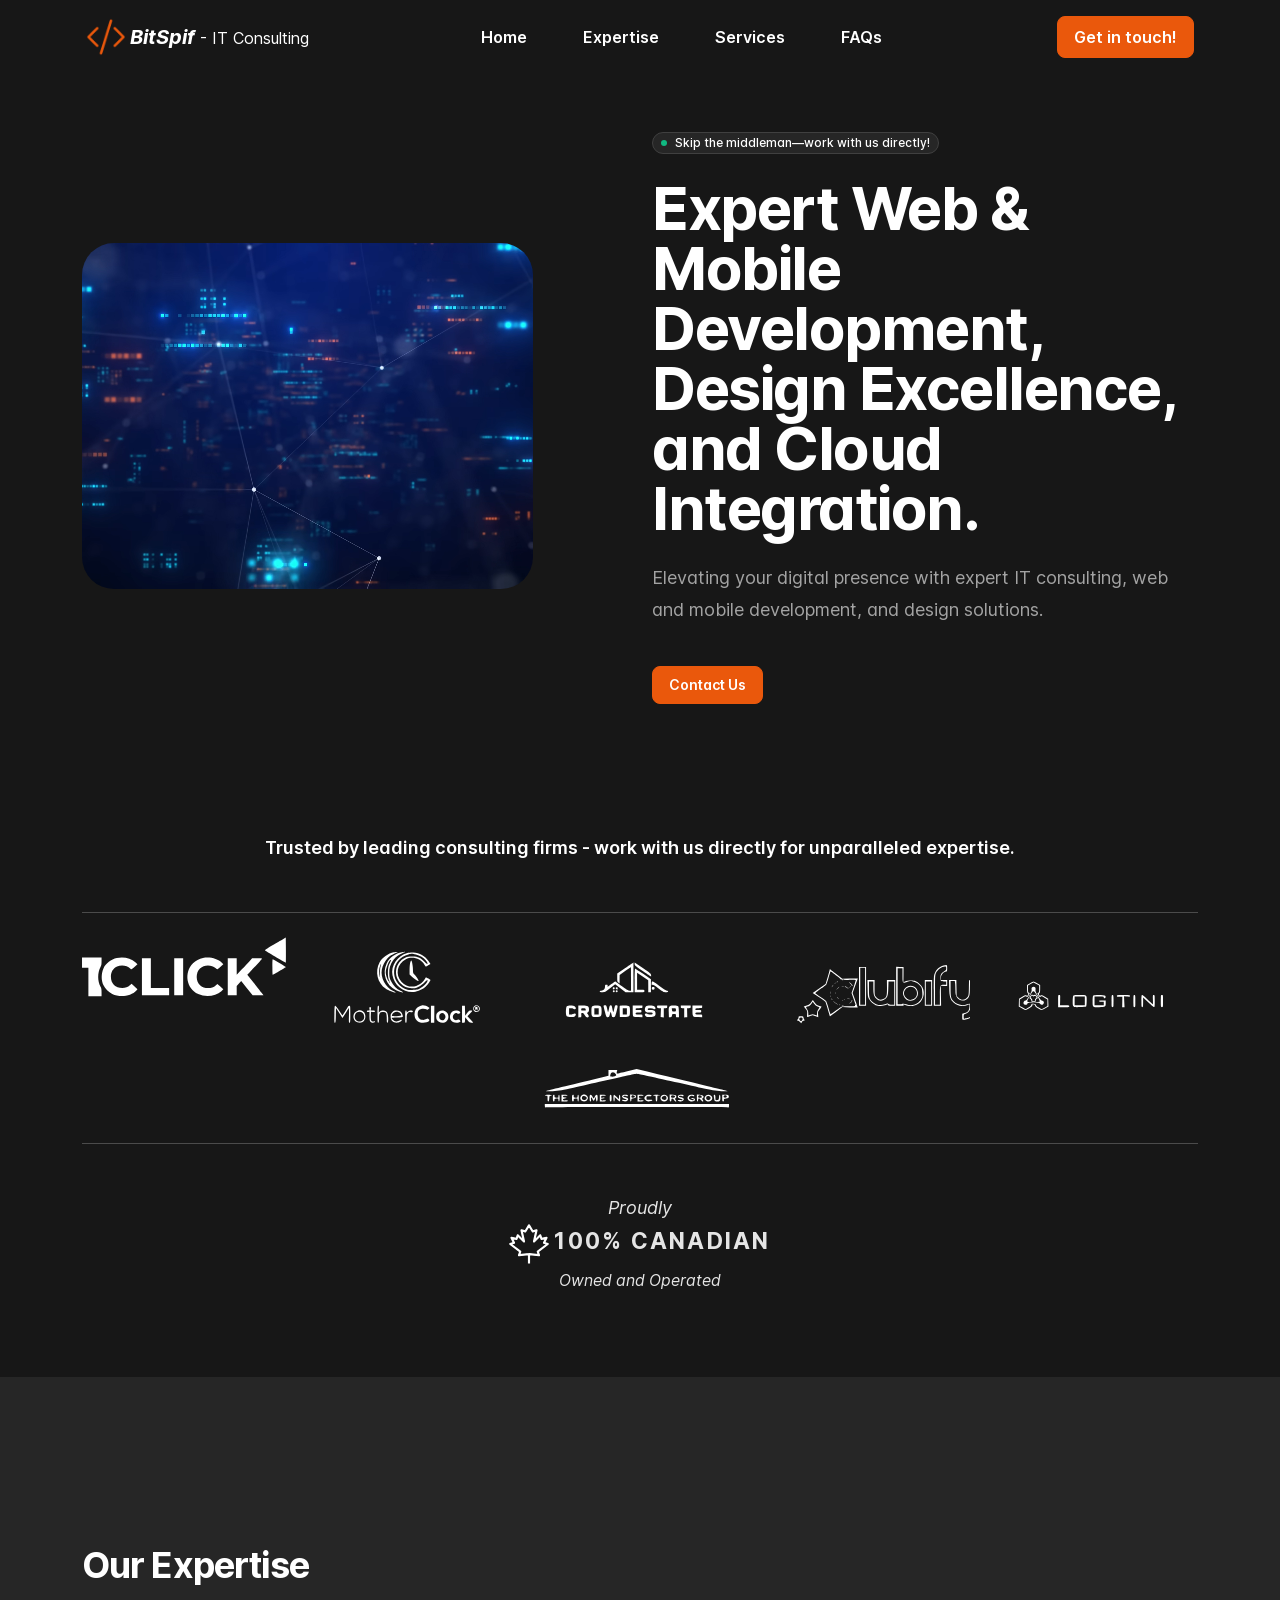
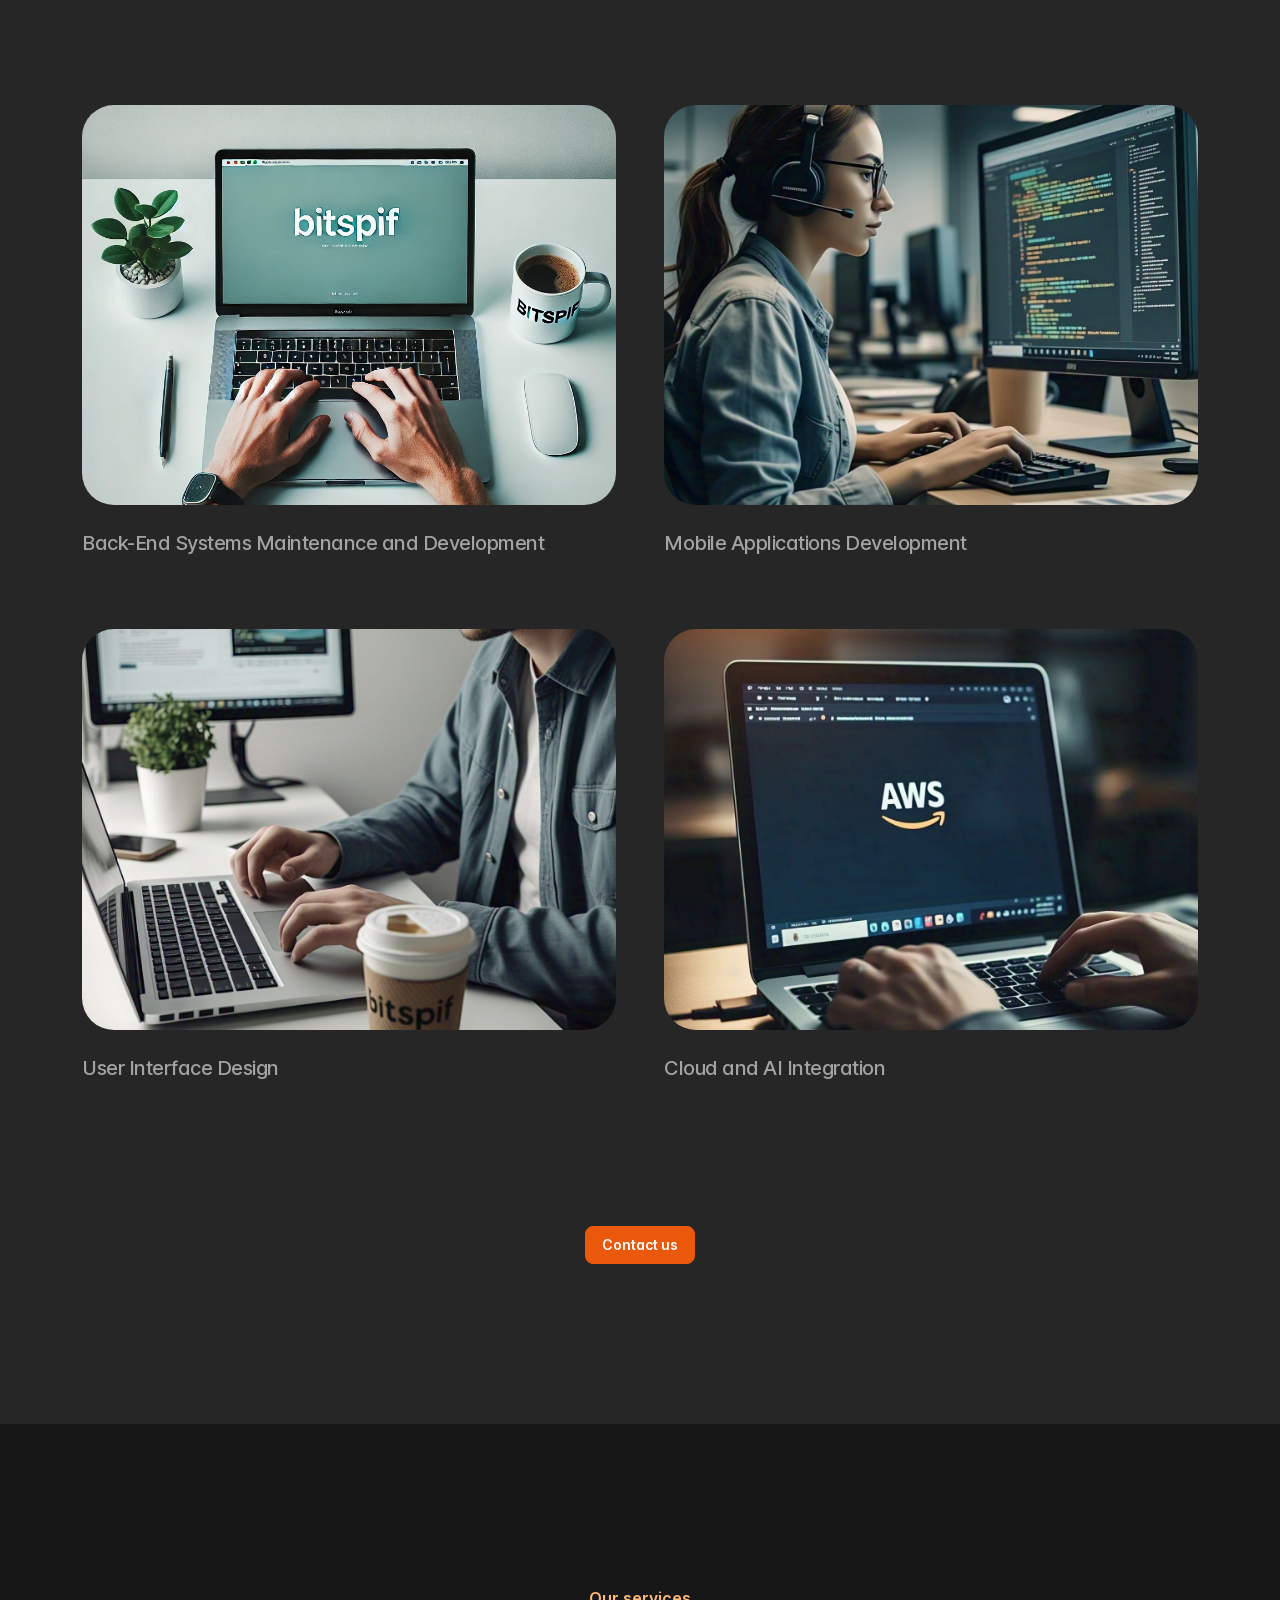
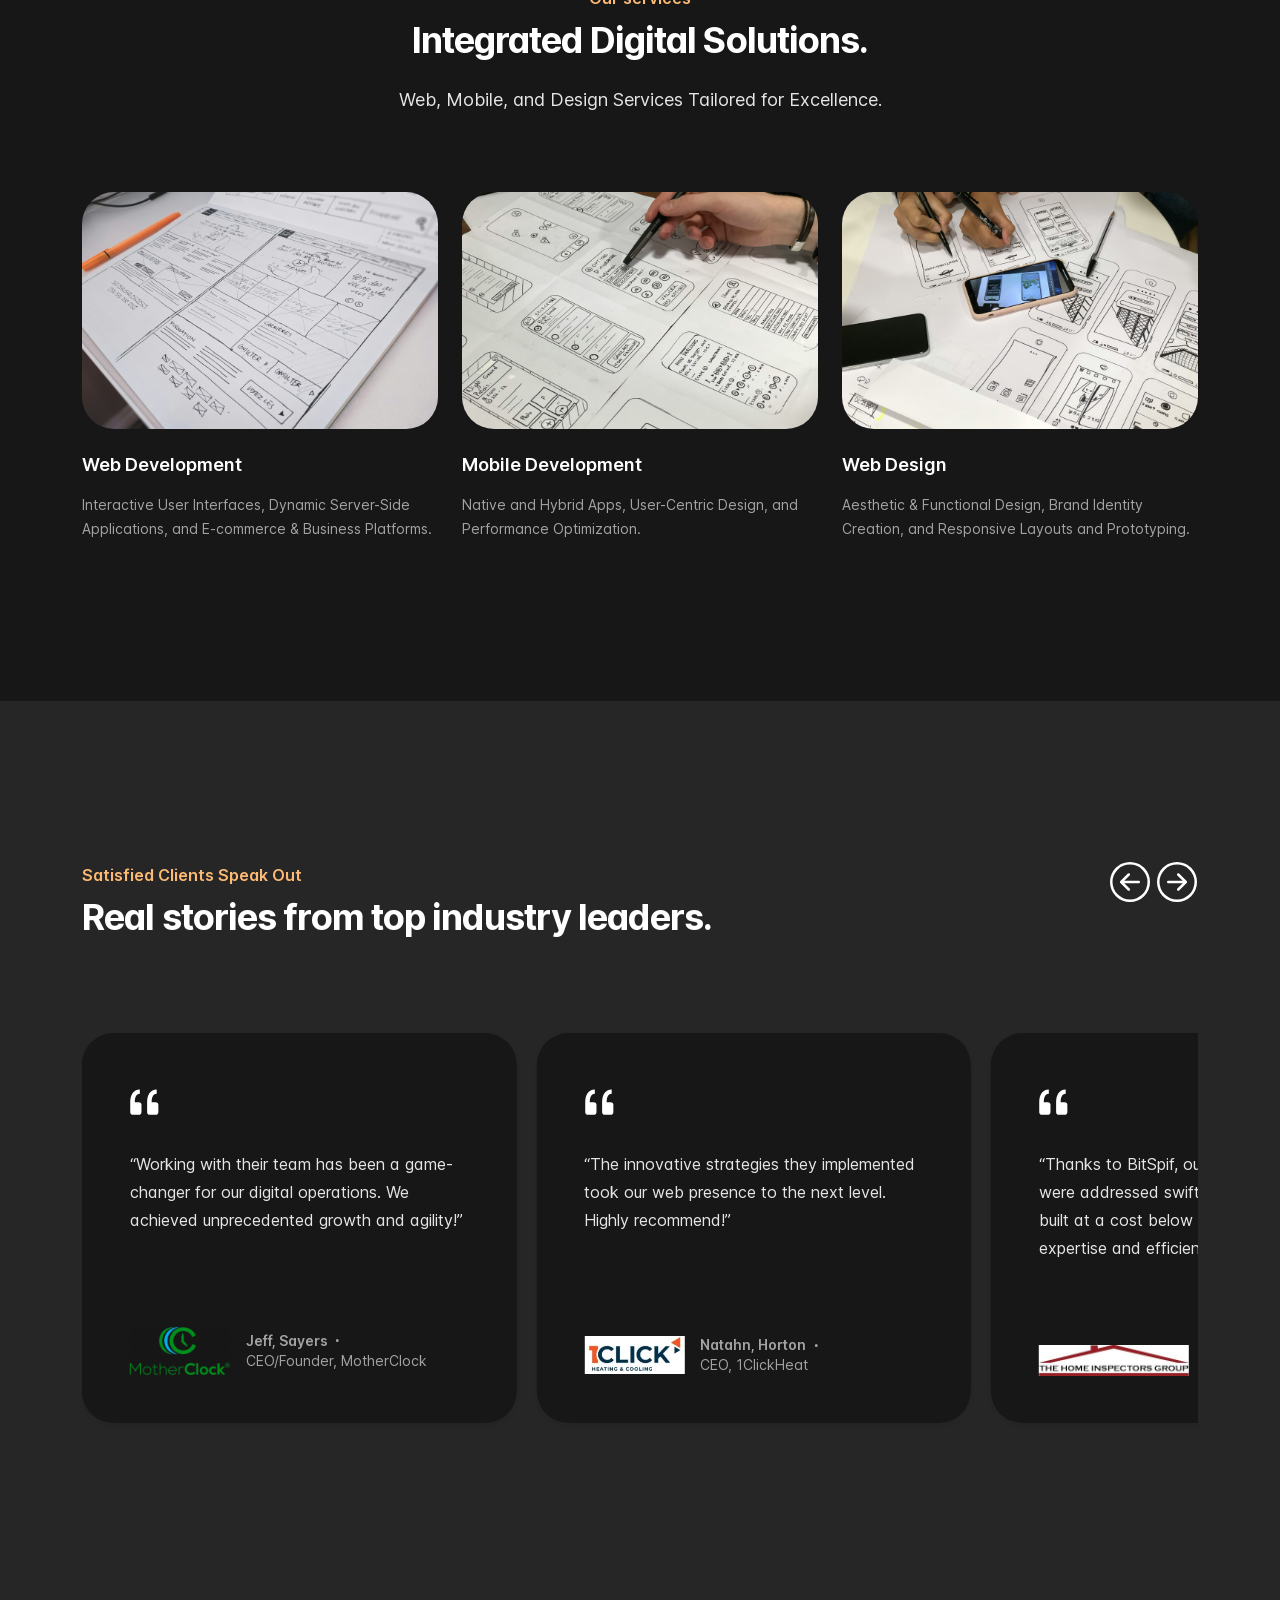
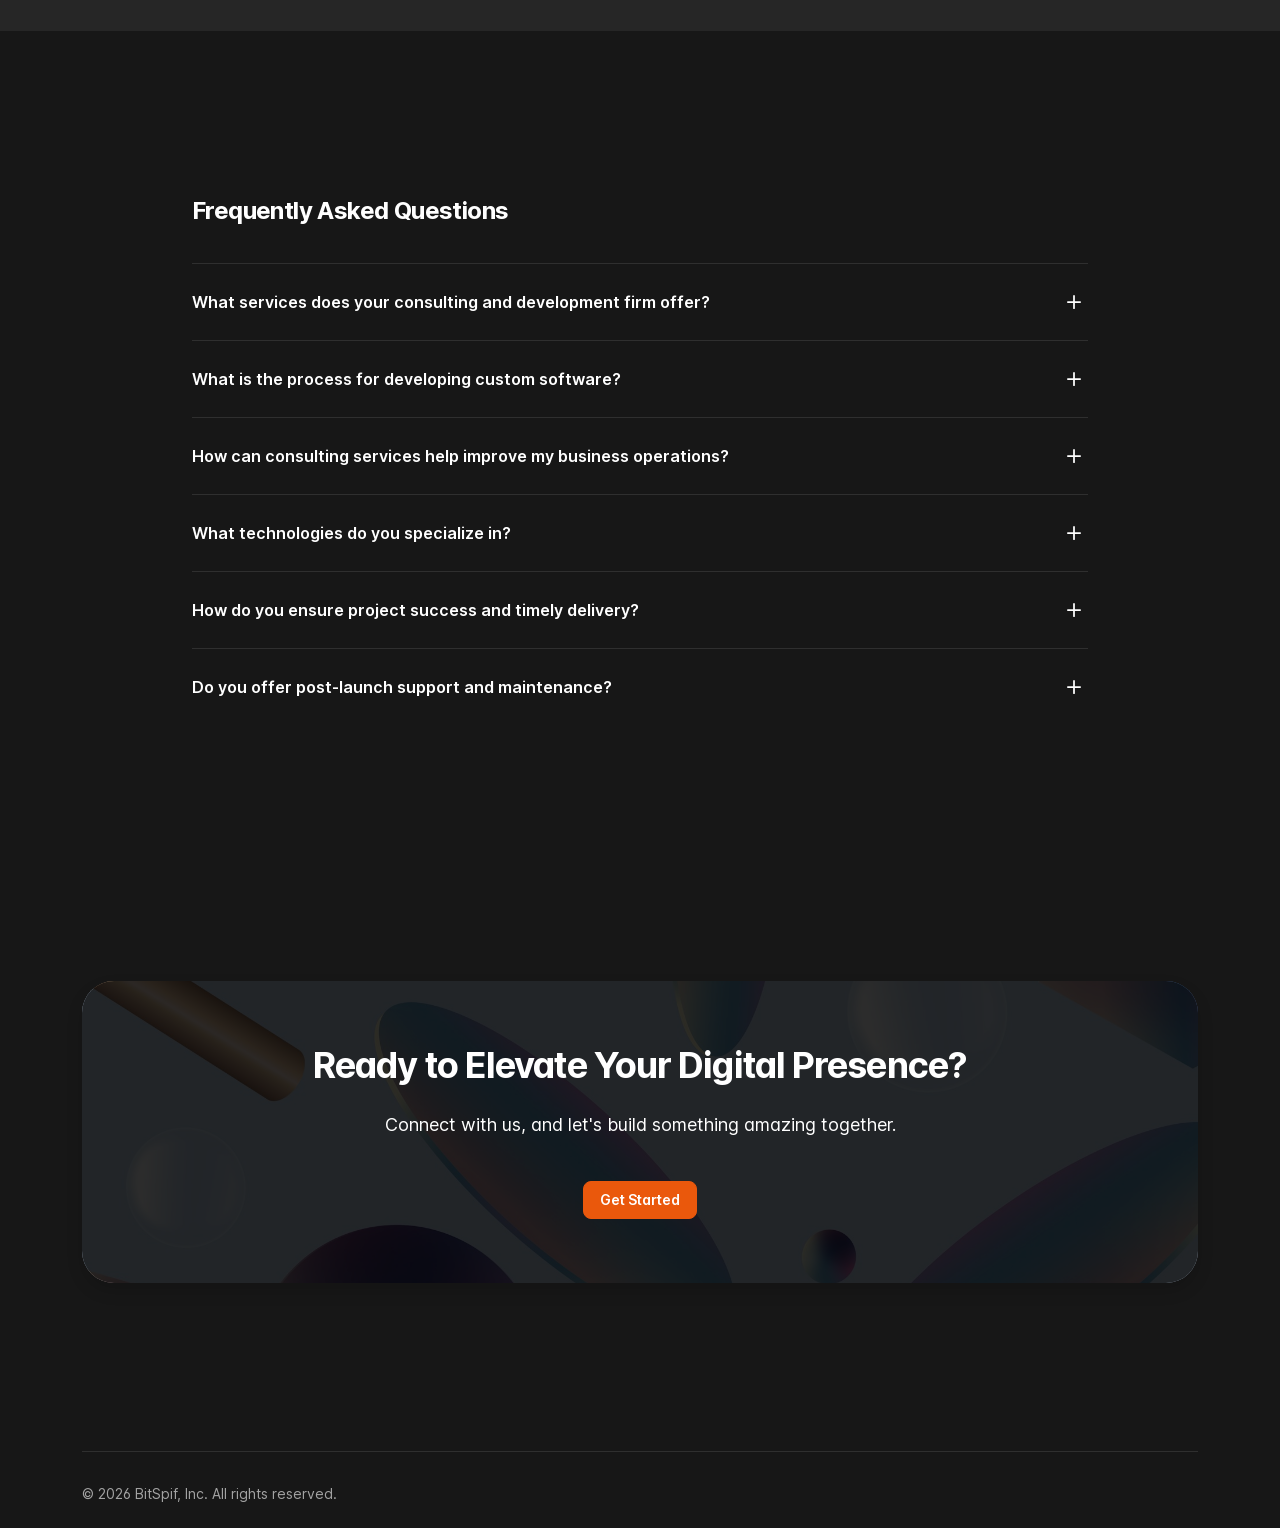
==== commit 5d436d5b: "removed cell and twitter" ====
--- a/index.html
+++ b/index.html
@@ -42,11 +42,10 @@
       "logo": "https://bitspif.com/assets/logo/logo.png",
       "contactPoint": {
         "@type": "ContactPoint",
-        "telephone": "+1-343-633-3851",
         "contactType": "Customer Service"
       },
       "sameAs": [
-        "https://www.twitter.com/BitSpifIT",
+        "https://www.twitter.com/BitSpif",
       ]
     }
     </script>
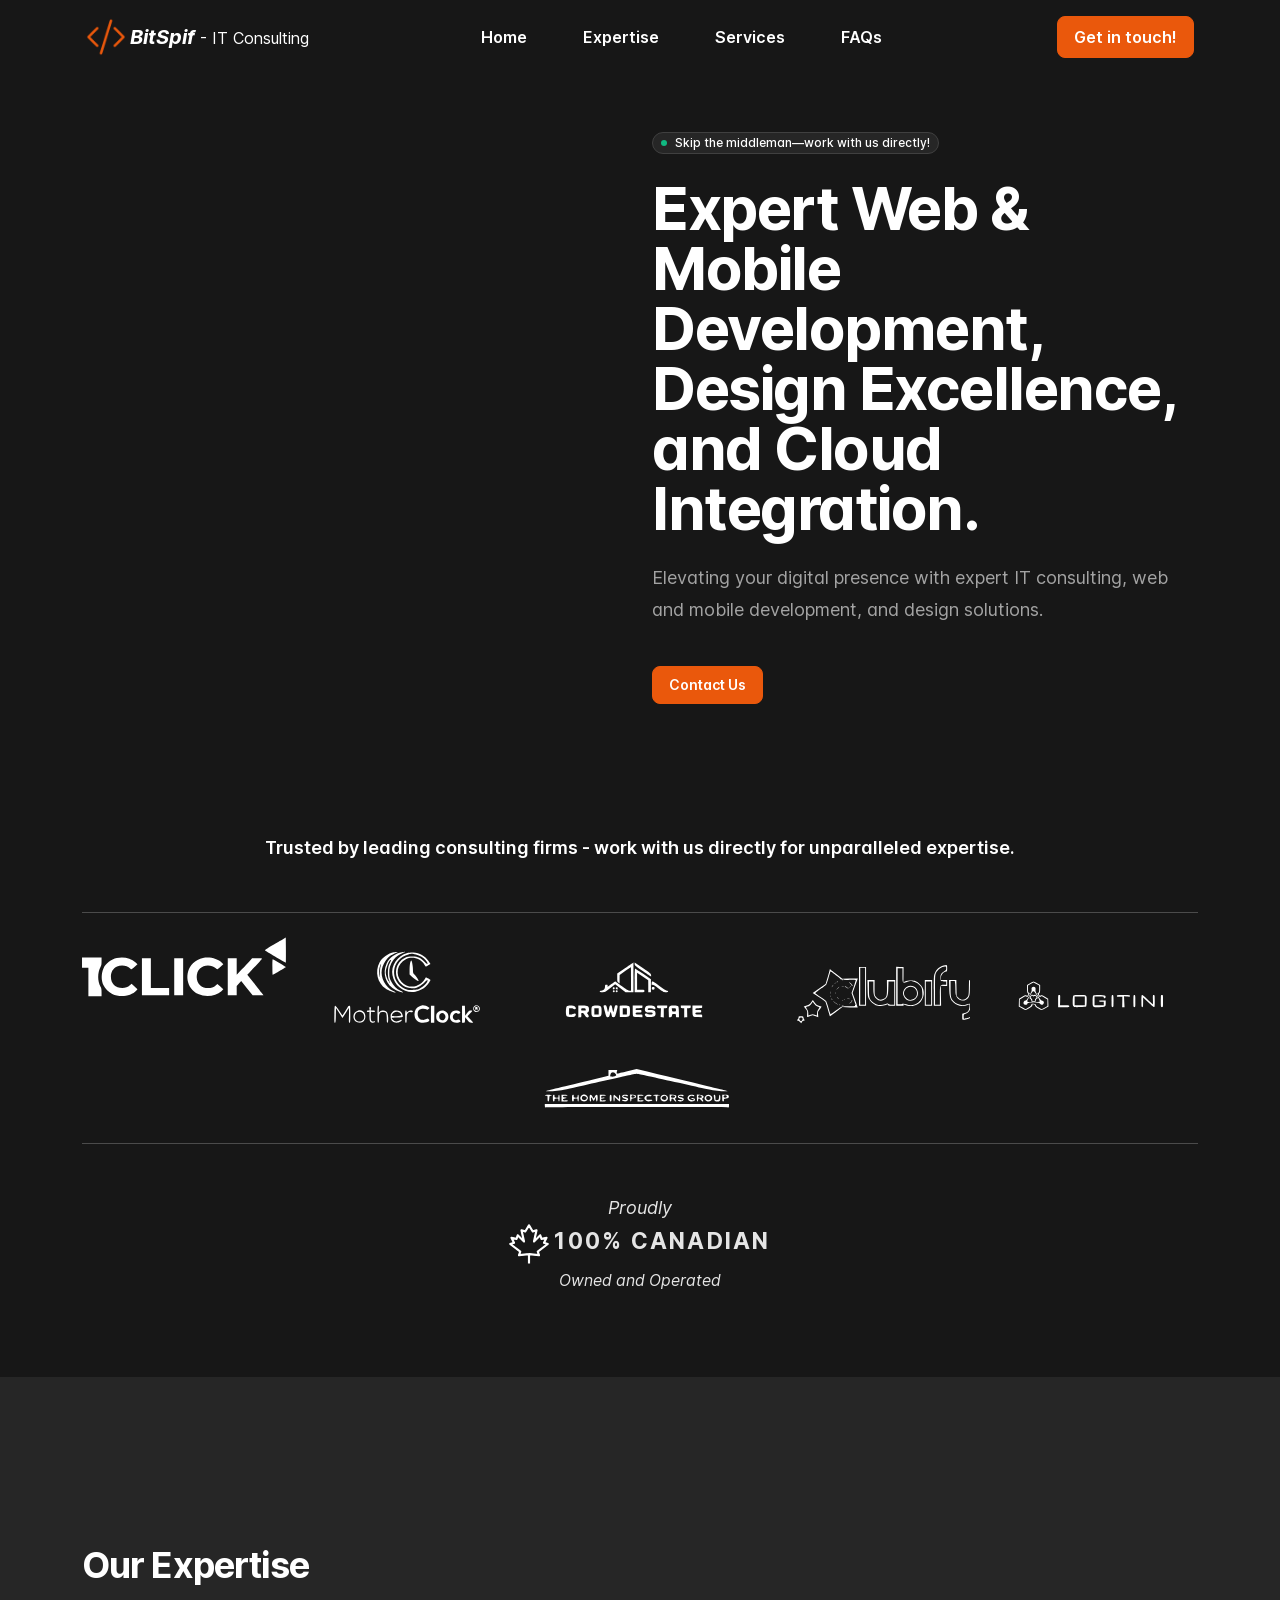
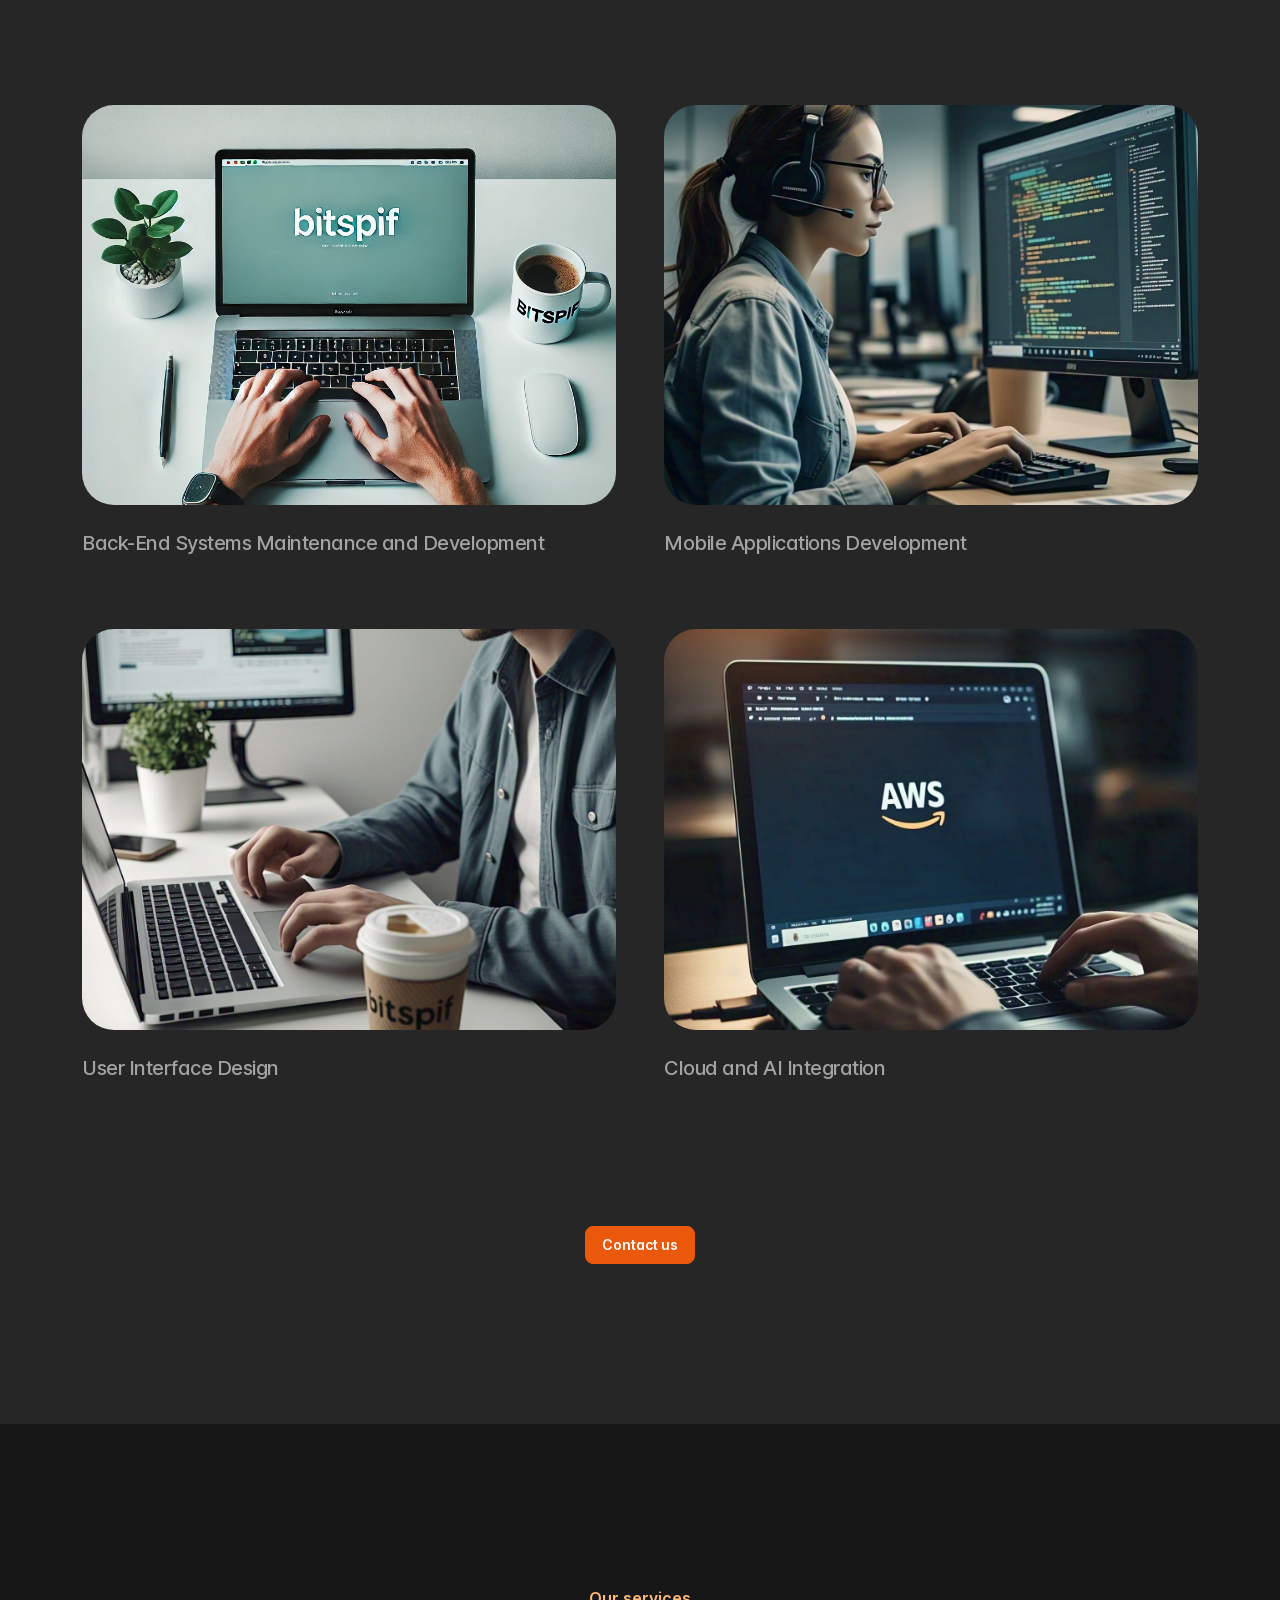
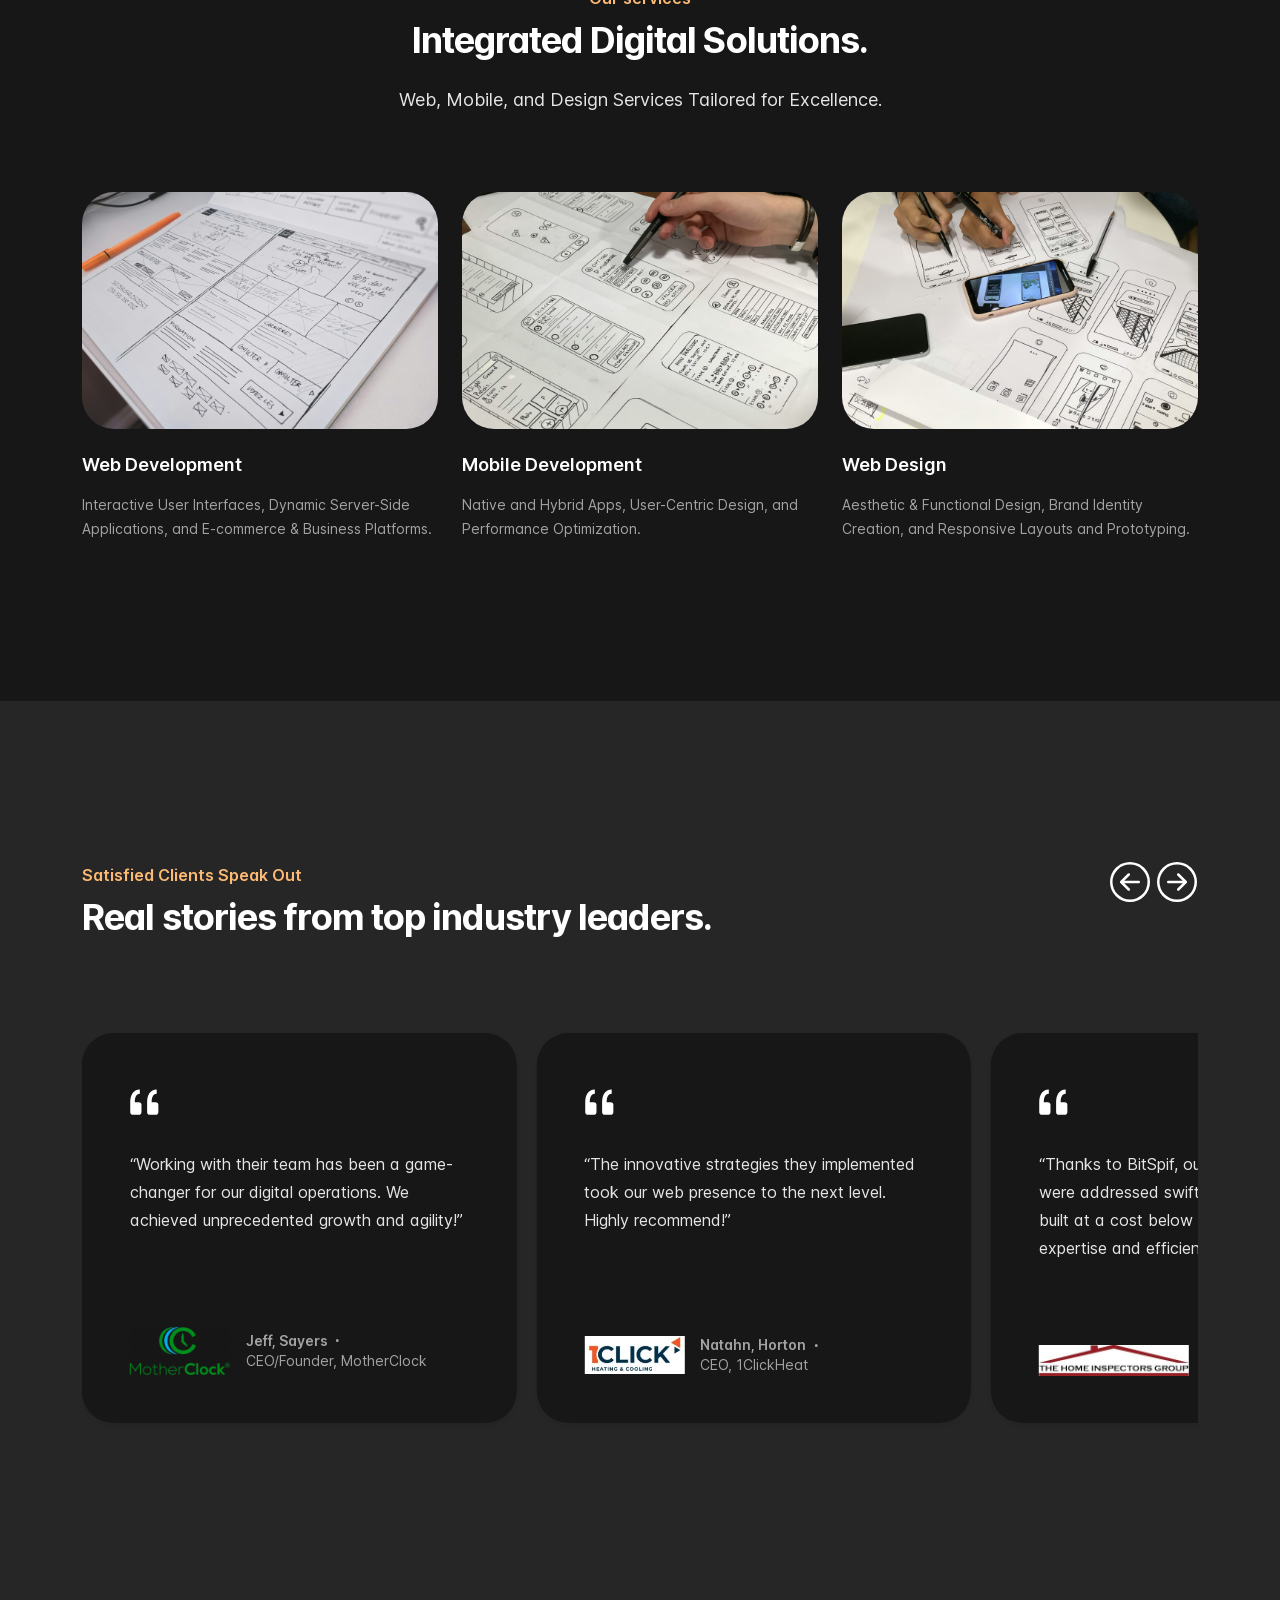
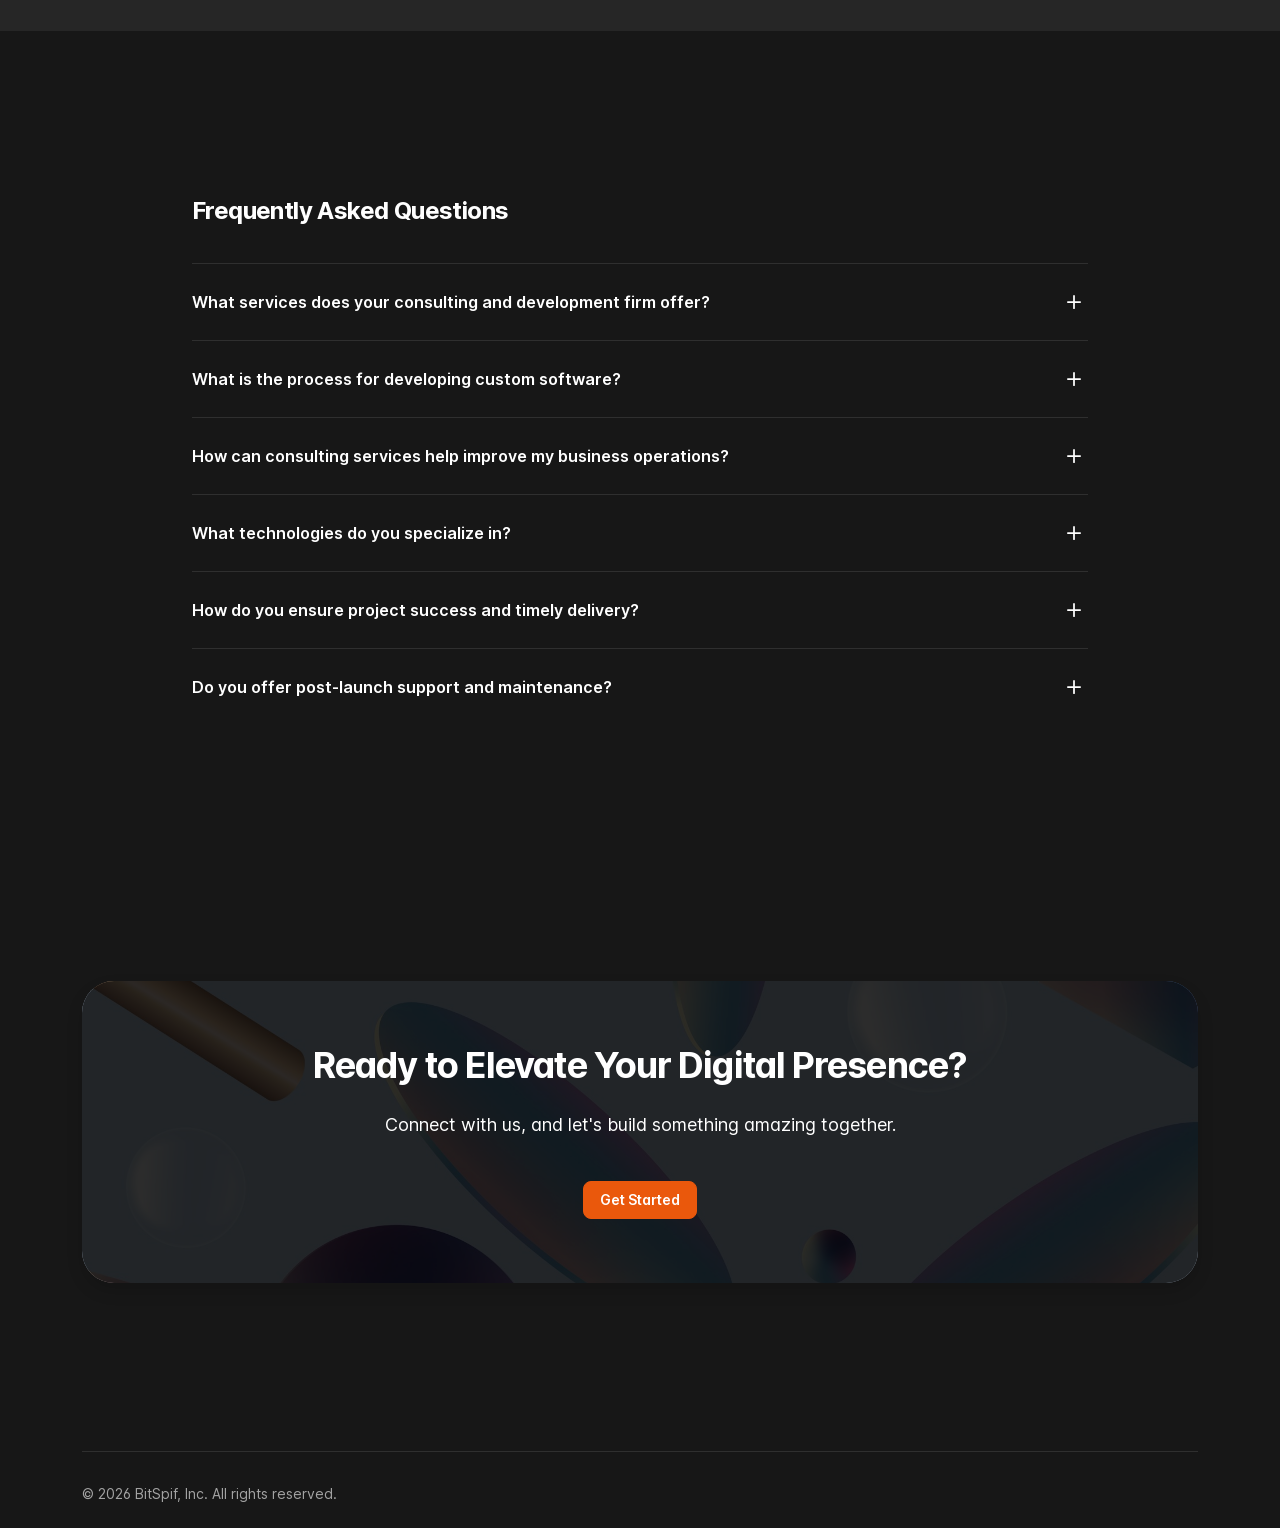
==== commit f9b2e1f6: "+ new video" ====
--- a/index.html
+++ b/index.html
@@ -189,13 +189,32 @@
                     <div class="col-12 col-xl-5" data-aos-delay="0" data-aos="fade" data-aos-duration="1000">
                         <div class="max-w-2xl mx-auto mx-xl-0">
                             <div class="ratio" style="--bs-aspect-ratio: 76.66%;">
-                                <video alt="bitspif-video" class="img-fluid object-fit-cover rounded-3 rounded-sm-4 rounded-xl-5" autoplay loop muted playsinline>
-                                    <source src="/assets/videos/videoplayback.mp4" type="video/mp4">
+                                <video id="bitspif-video" class="img-fluid object-fit-cover rounded-3 rounded-sm-4 rounded-xl-5" autoplay muted playsinline>
+                                    <source src="/assets/videos/1.mp4" type="video/mp4">
                                     Your browser does not support the video tag.
                                 </video>
                             </div>
                         </div>
                     </div>
+
+                    <script>
+                        document.addEventListener("DOMContentLoaded", function() {
+                            const video = document.getElementById('bitspif-video');
+                            const sources = [
+                                '/assets/videos/1.mp4',
+                                '/assets/videos/2.mp4'
+                            ];
+                            let currentSourceIndex = 0;
+
+                            video.addEventListener('ended', function() {
+                                setTimeout(() => {
+                                    currentSourceIndex = (currentSourceIndex + 1) % sources.length;
+                                    video.src = sources[currentSourceIndex];
+                                    video.play();
+                                }, 0); // 5 seconds delay
+                            });
+                        });
+                    </script>
                 </div>
             </div>
         </div>
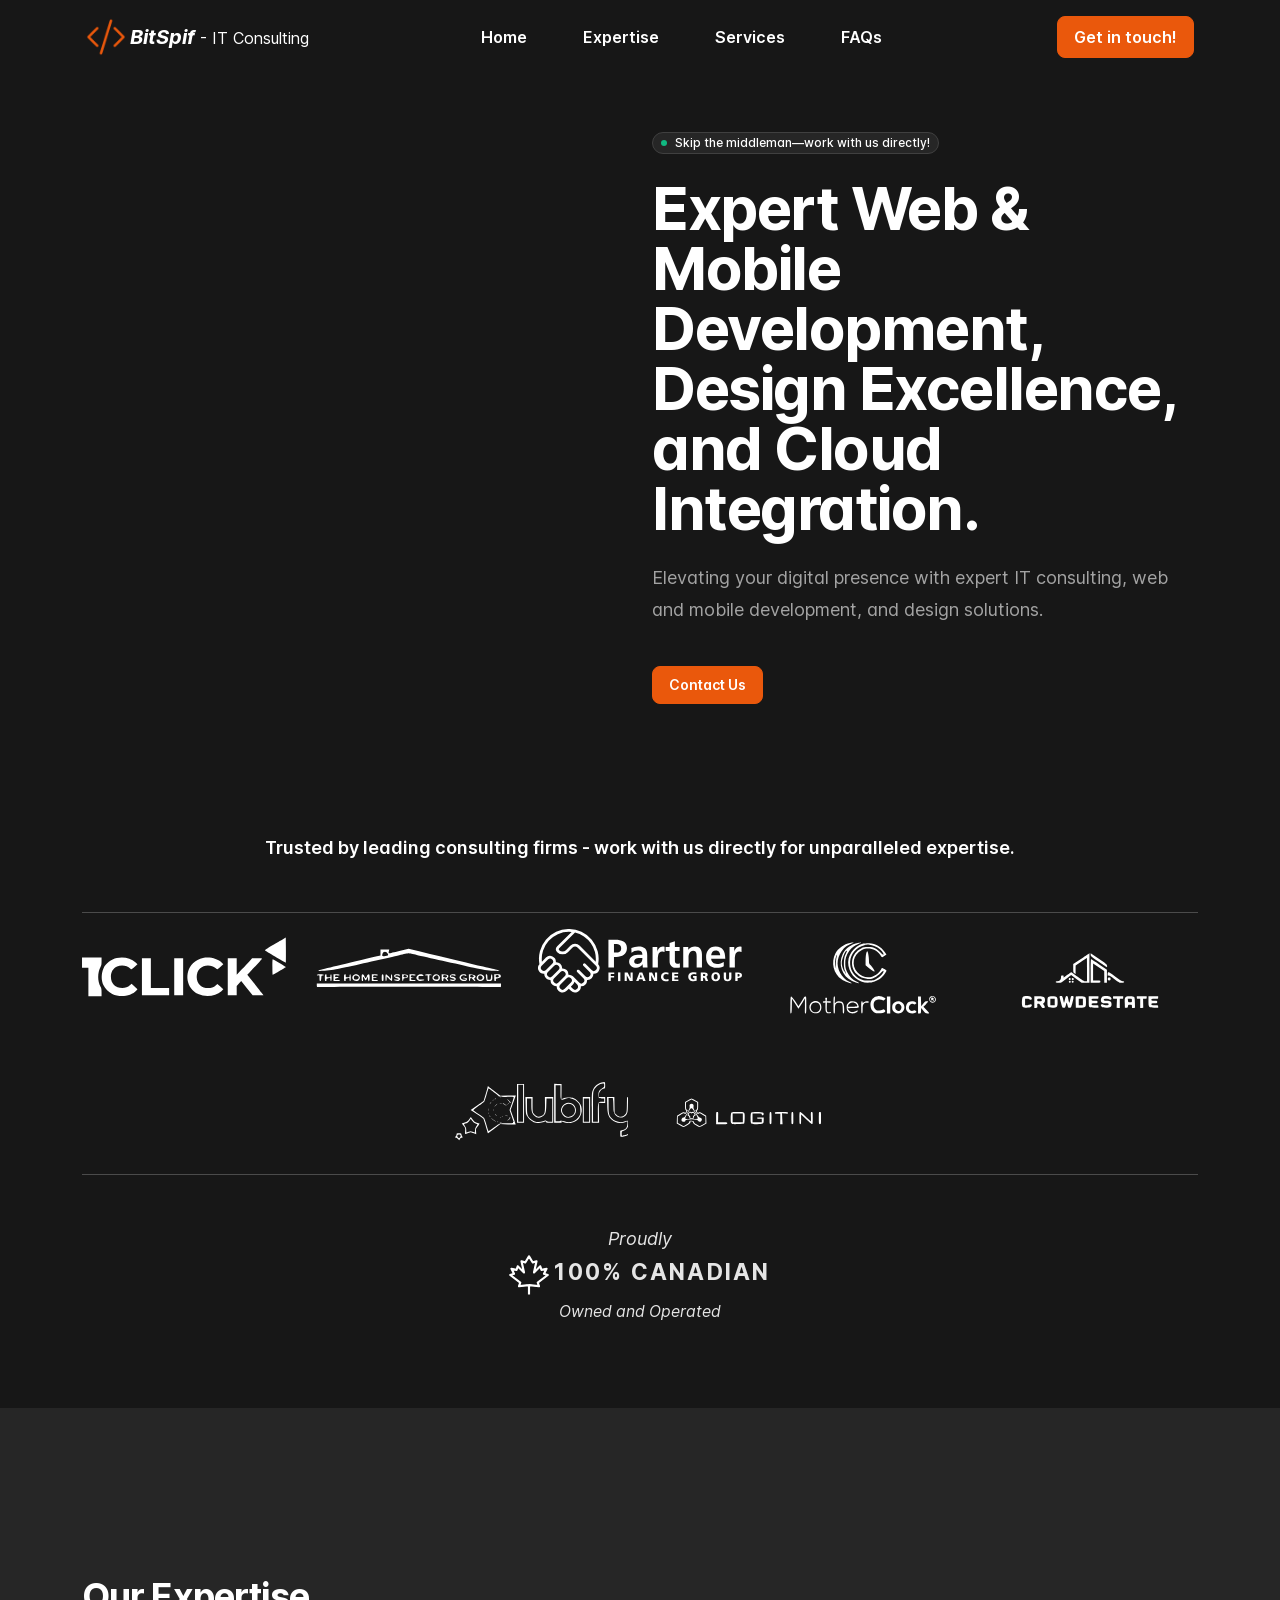
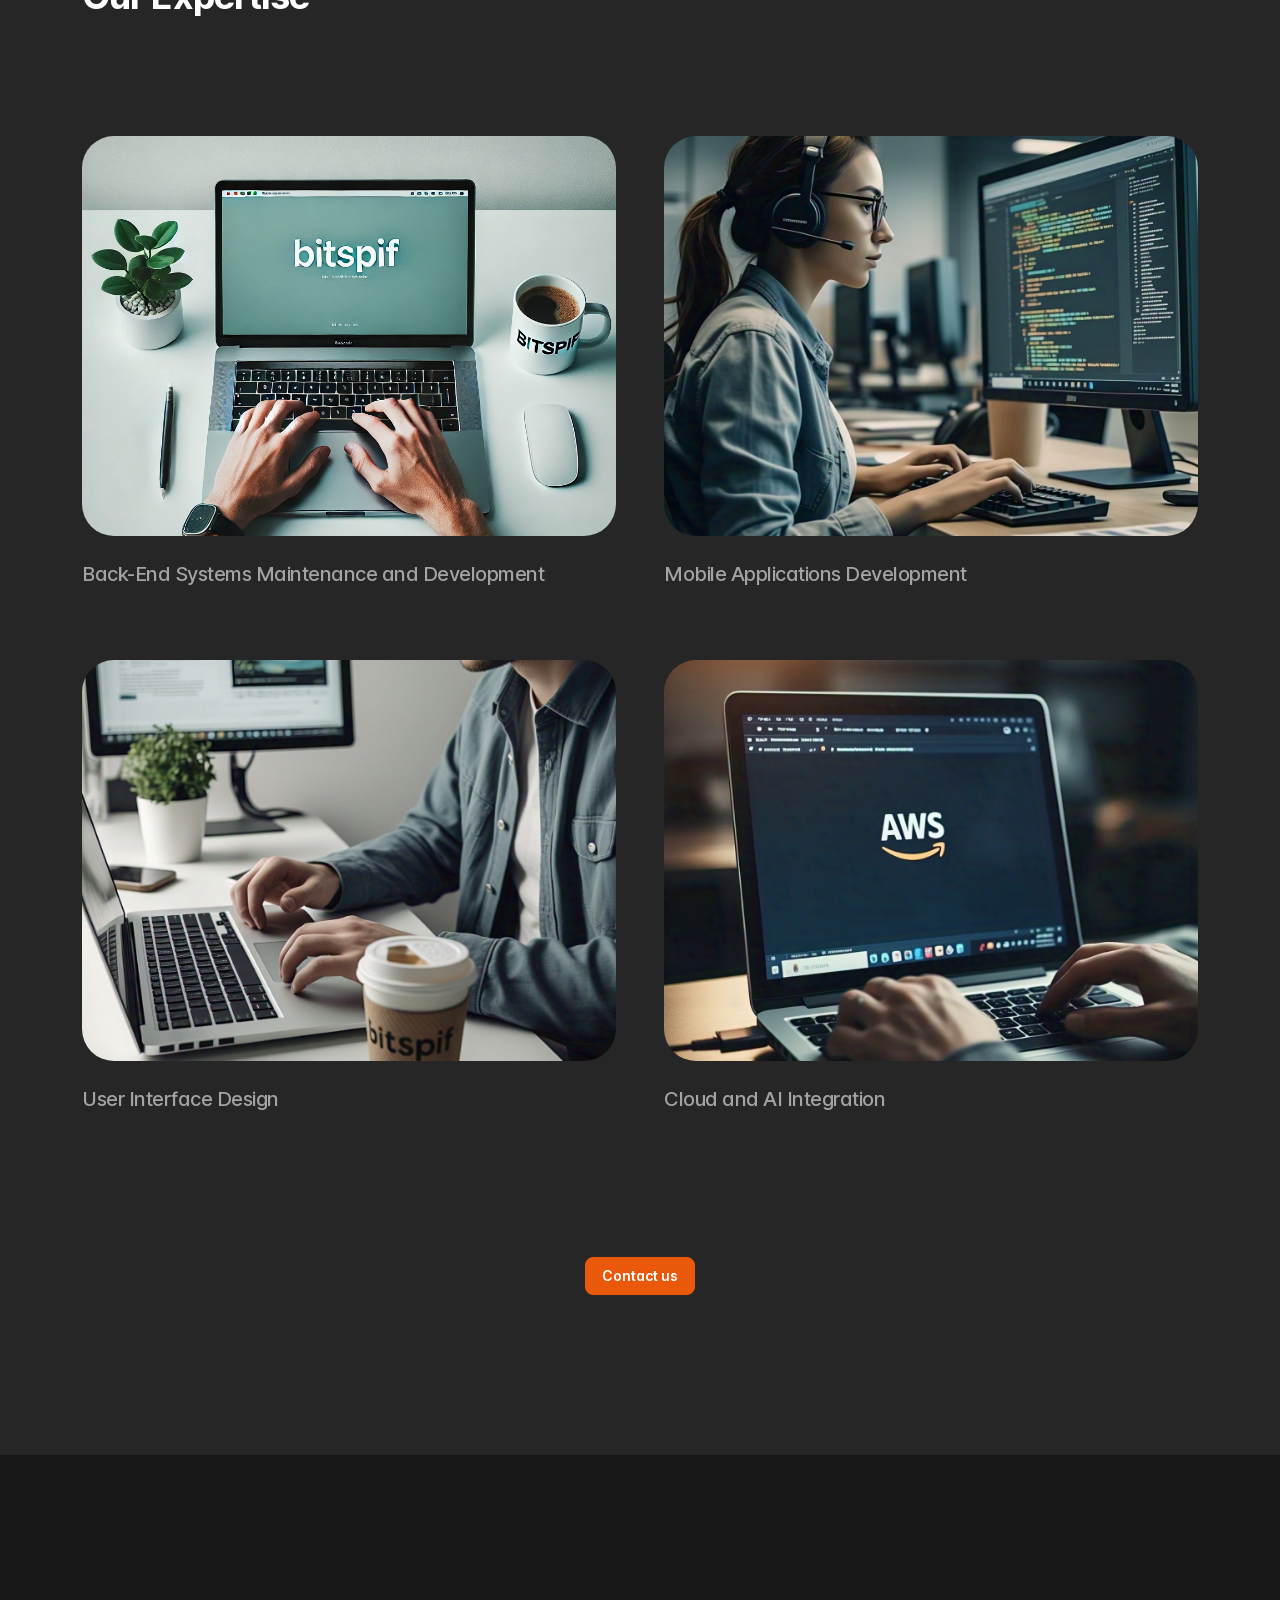
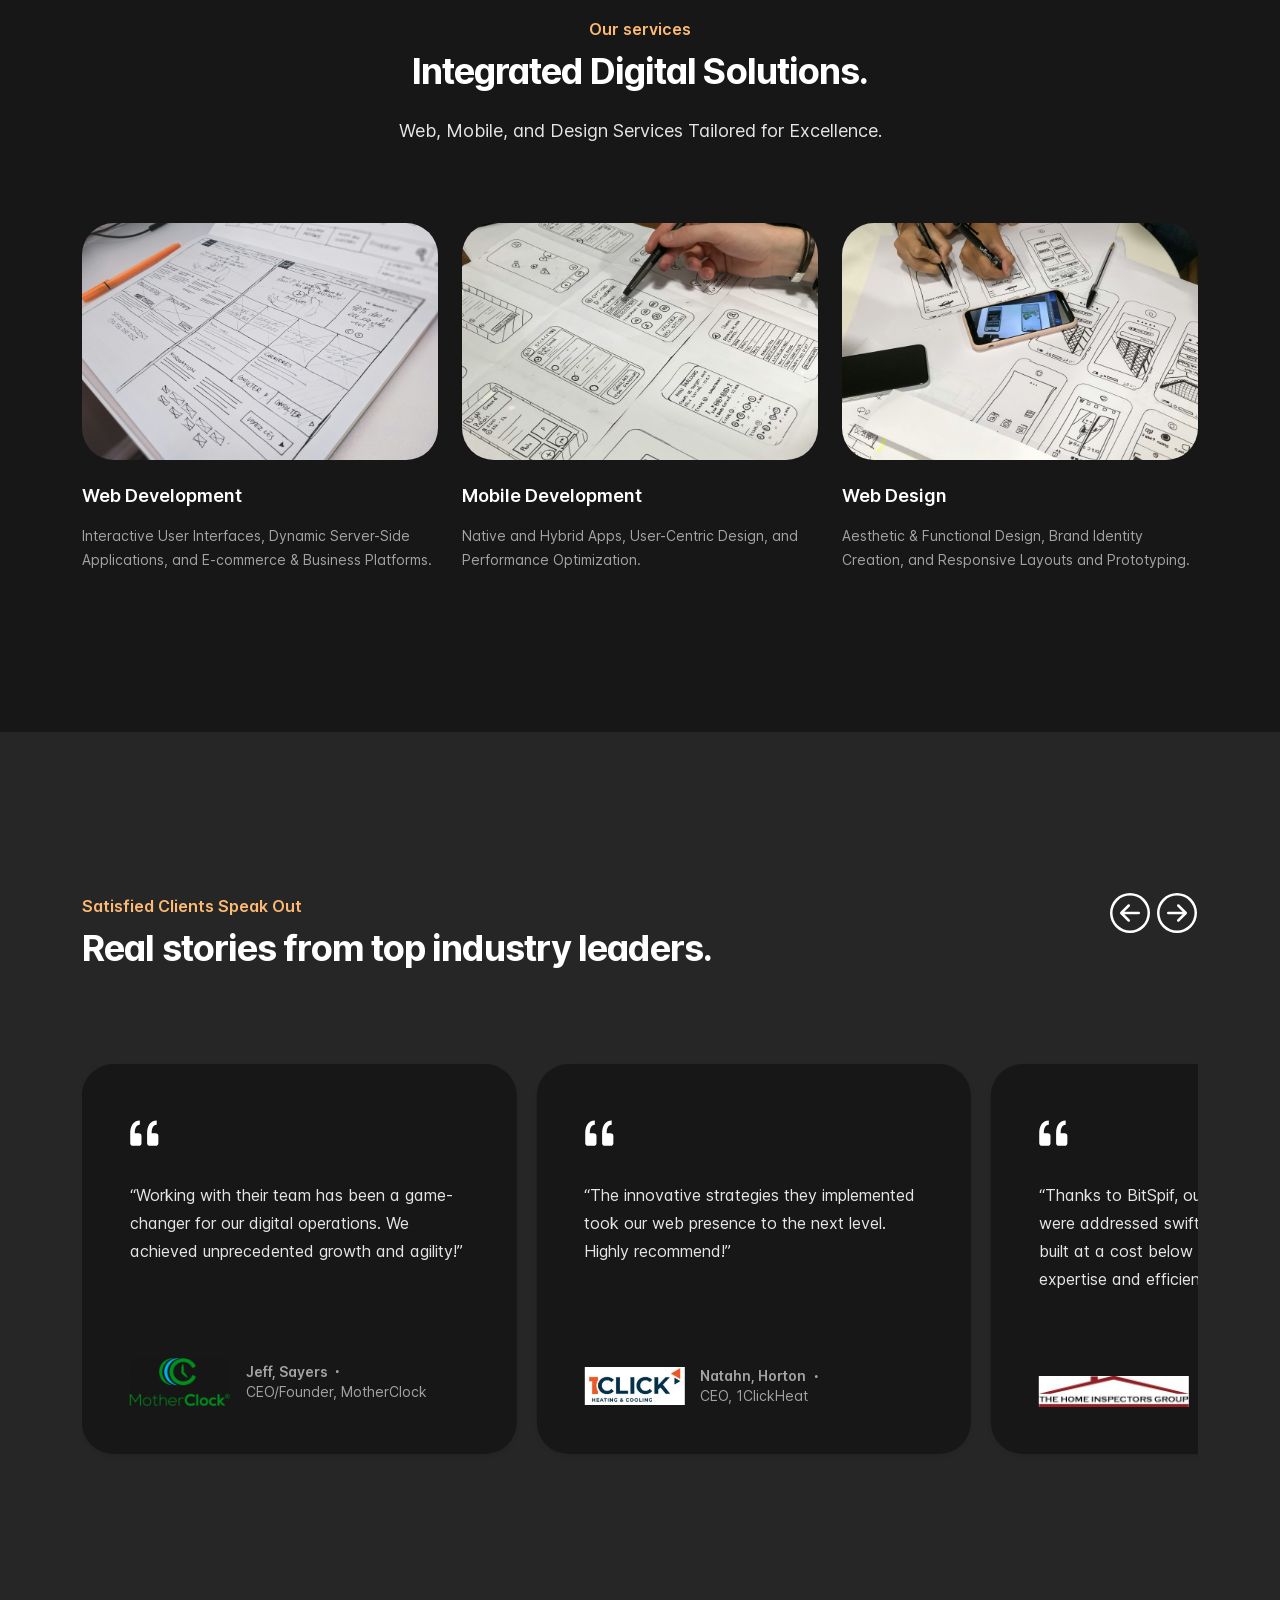
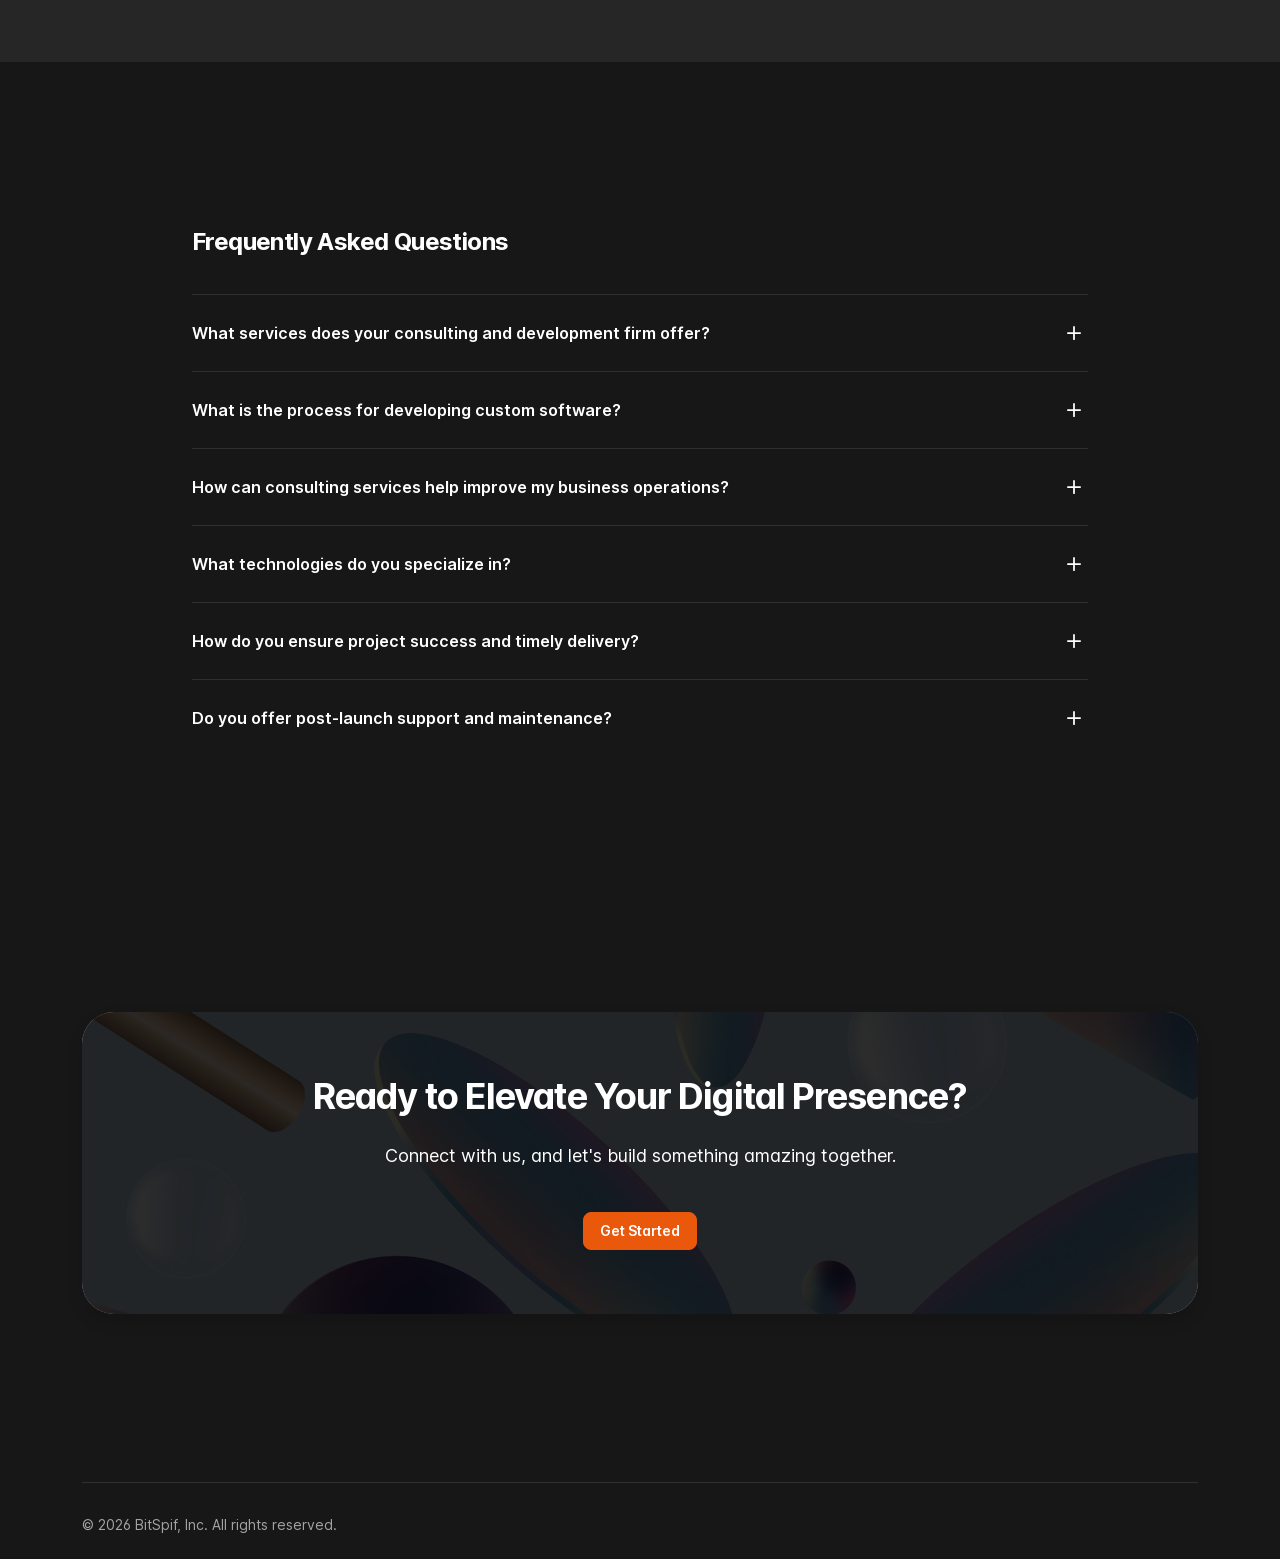
==== commit a4c5d4a1: "added pfg logo" ====
--- a/index.html
+++ b/index.html
@@ -190,7 +190,7 @@
                         <div class="max-w-2xl mx-auto mx-xl-0">
                             <div class="ratio" style="--bs-aspect-ratio: 76.66%;">
                                 <video id="bitspif-video" class="img-fluid object-fit-cover rounded-3 rounded-sm-4 rounded-xl-5" autoplay muted playsinline>
-                                    <source src="/assets/videos/1.mp4" type="video/mp4">
+                                    <source src="/assets/videos/4.mp4" type="video/mp4">
                                     Your browser does not support the video tag.
                                 </video>
                             </div>
@@ -201,8 +201,8 @@
                         document.addEventListener("DOMContentLoaded", function() {
                             const video = document.getElementById('bitspif-video');
                             const sources = [
-                                '/assets/videos/1.mp4',
-                                '/assets/videos/2.mp4'
+                                '/assets/videos/4.mp4',
+                                '/assets/videos/3.mp4'
                             ];
                             let currentSourceIndex = 0;
 
@@ -241,6 +241,62 @@
                         <path d="M4480 1296 c0 -102 3 -186 8 -185 15 1 306 175 309 184 3 10 -251 162 -299 180 -17 7 -18 -6 -18 -179z"/>
                     </g>
                 </svg>
+            </div>
+                        <div>
+                <svg class="img-fluid" style="width: 100%; height:100%;" viewBox="-10 150 330 100" xmlns="http://www.w3.org/2000/svg" version="1.0" preserveAspectRatio="xMidYMid meet">
+                    <title>TheHomeInspectorsGroup</title>
+                    <g transform="translate(0,219) scale(0.1,-0.1)" fill="#FFFFFF" stroke="none">
+                    <path d="M1345 588 c-82 -20 -156 -37 -163 -38 -10 0 -12 8 -7 30 l7 30 -71 0 -71 0 0 -47 0 -48 -113 -27 c-553 -133 -867 -209 -892 -217 -20 -7 11 -8 100 -4 107 5 168 14 340 55 116 26 329 75 475 108 146 32 323 73 393 89 71 17 139 31 152 31 13 0 72 -12 132 -26 59 -14 248 -56 418 -94 171 -38 398 -89 505 -114 151 -34 223 -45 320 -49 149 -7 146 -6 -170 68 -211 50 -550 131 -1035 249 l-170 41 -150 -37z m-185 -48 c9 -17 7 -22 -17 -31 -15 -5 -39 -9 -53 -7 -24 3 -26 5 -18 35 12 48 63 49 88 3z" />
+                    <path d="M10 199 c0 -5 10 -9 23 -7 20 3 22 -1 21 -44 0 -32 4 -48 12 -48 8 0 14 18 16 48 2 38 6 46 21 44 9 -2 17 2 17 8 0 6 -23 10 -55 10 -32 0 -55 -4 -55 -11z" />
+                    <path d="M140 155 c0 -42 4 -55 15 -55 9 0 14 8 12 23 -2 18 4 23 31 25 29 3 32 1 32 -22 0 -14 5 -26 10 -26 6 0 10 25 10 55 0 30 -4 55 -10 55 -5 0 -10 -12 -10 -26 0 -23 -3 -25 -32 -22 -27 2 -33 7 -31 26 2 14 -3 22 -12 22 -11 0 -15 -13 -15 -55z" />
+                    <path d="M280 155 l0 -55 56 0 c36 0 53 4 49 11 -4 6 -23 9 -44 7 -44 -4 -53 25 -8 30 15 2 27 7 27 11 0 4 -12 7 -27 6 -18 0 -28 5 -28 15 0 11 9 14 38 12 22 -2 37 1 37 7 0 6 -21 11 -50 11 l-50 0 0 -55z" />
+                    <path d="M450 155 c0 -43 3 -55 16 -55 10 0 14 7 12 23 -2 18 2 23 30 25 29 3 32 1 32 -22 0 -14 5 -26 10 -26 6 0 10 25 10 55 0 30 -4 55 -10 55 -5 0 -10 -12 -10 -26 0 -23 -3 -25 -32 -22 -28 2 -32 7 -30 26 2 15 -2 22 -12 22 -13 0 -16 -12 -16 -55z" />
+                    <path d="M594 185 c-30 -46 13 -95 72 -83 10 2 25 15 33 29 13 24 13 29 -2 53 -24 36 -80 37 -103 1z m87 -11 c19 -23 -1 -49 -37 -49 -30 0 -42 20 -30 51 7 19 50 18 67 -2z" />
+                    <path d="M735 155 c0 -40 4 -55 14 -55 9 0 12 9 9 30 -6 41 7 47 22 10 16 -38 25 -38 41 3 l13 32 4 -37 c5 -60 27 -47 27 17 0 44 -3 55 -16 55 -9 0 -22 -13 -29 -30 -16 -38 -24 -38 -40 0 -7 17 -20 30 -29 30 -13 0 -16 -11 -16 -55z" />
+                    <path d="M900 155 l0 -55 50 0 c29 0 50 5 50 11 0 6 -15 9 -37 7 -30 -2 -38 1 -41 15 -3 13 3 17 28 17 17 0 29 4 26 9 -3 4 -17 6 -32 3 -21 -4 -25 -1 -22 14 3 15 11 18 41 16 22 -2 37 1 37 7 0 6 -21 11 -50 11 l-50 0 0 -55z" />
+                    <path d="M1060 155 c0 -42 3 -55 15 -55 12 0 15 13 15 55 0 42 -3 55 -15 55 -12 0 -15 -13 -15 -55z" />
+                    <path d="M1120 155 c0 -30 5 -55 10 -55 6 0 10 17 10 37 l0 37 38 -37 c21 -20 41 -37 45 -37 4 0 7 25 7 55 0 30 -4 55 -10 55 -5 0 -10 -17 -10 -37 l-1 -38 -34 38 c-20 20 -40 37 -45 37 -6 0 -10 -25 -10 -55z" />
+                    <path d="M1272 201 c-25 -16 -9 -44 33 -56 31 -10 36 -14 22 -20 -9 -4 -28 -4 -42 -1 -14 4 -25 2 -25 -4 0 -11 41 -23 66 -18 9 1 22 11 28 21 9 15 7 21 -8 33 -11 8 -30 14 -43 14 -13 0 -23 4 -23 9 0 14 23 19 47 10 12 -5 25 -4 28 0 11 19 -58 28 -83 12z" />
+                    <path d="M1390 156 c0 -31 5 -56 10 -56 6 0 10 11 10 24 0 21 5 25 38 28 32 3 37 6 37 28 0 23 -4 25 -47 28 l-48 3 0 -55z m69 35 c7 -5 10 -14 7 -20 -10 -16 -56 -14 -56 2 0 26 23 35 49 18z" />
+                    <path d="M1510 155 l0 -55 50 0 c29 0 50 5 50 11 0 6 -15 9 -37 7 -29 -2 -38 1 -41 14 -2 12 5 18 30 21 l33 4 -33 1 c-26 2 -33 6 -30 20 3 13 12 16 41 14 22 -2 37 1 37 7 0 6 -21 11 -50 11 l-50 0 0 -55z" />
+                    <path d="M1640 190 c-11 -11 -20 -27 -20 -35 0 -23 37 -55 63 -55 31 0 67 11 67 20 0 5 -21 8 -47 7 -47 -2 -48 -1 -48 28 0 29 2 30 43 29 42 -1 55 9 26 20 -30 12 -64 6 -84 -14z" />
+                    <path d="M1760 199 c0 -5 10 -9 23 -7 20 3 22 -1 21 -44 0 -33 4 -48 13 -48 9 0 13 16 13 51 0 46 2 50 20 44 11 -4 20 -2 20 4 0 7 -23 11 -55 11 -32 0 -55 -4 -55 -11z" />
+                    <path d="M1897 192 c-22 -24 -21 -55 1 -75 39 -36 105 -12 105 38 0 51 -71 75 -106 37z m81 -40 c-2 -22 -8 -27 -32 -27 -17 0 -33 7 -40 18 -9 15 -7 22 12 37 32 26 65 11 60 -28z" />
+                    <path d="M2030 156 c0 -43 3 -56 15 -56 9 0 14 8 12 22 -3 32 26 34 43 3 7 -14 20 -25 28 -25 12 0 12 4 -1 24 -15 22 -15 25 -1 30 9 4 14 15 12 28 -3 20 -10 23 -55 26 l-53 3 0 -55z m79 35 c7 -5 10 -14 7 -20 -9 -14 -53 -15 -61 -1 -15 25 24 40 54 21z" />
+                    <path d="M2170 195 c-19 -23 -5 -42 34 -49 51 -10 47 -30 -4 -23 -43 6 -55 -9 -16 -19 34 -8 57 -2 70 19 9 15 7 21 -8 33 -11 8 -30 14 -43 14 -13 0 -23 4 -23 9 0 14 23 19 47 10 12 -5 25 -4 28 0 13 23 -67 28 -85 6z" />
+                    <path d="M2336 194 c-49 -48 18 -115 88 -88 20 8 21 44 2 44 -8 0 -21 3 -30 6 -9 3 -16 1 -16 -5 0 -6 9 -11 20 -11 11 0 20 -5 20 -11 0 -17 -62 -6 -74 14 -16 26 27 62 56 46 22 -12 34 -6 23 10 -10 17 -72 13 -89 -5z" />
+                    <path d="M2470 156 c0 -31 5 -56 10 -56 6 0 10 11 10 25 0 15 6 25 15 25 8 0 22 -11 31 -25 9 -14 23 -25 31 -25 12 0 12 3 -1 22 -14 19 -14 23 2 34 29 22 3 48 -52 52 l-46 3 0 -55z m78 22 c3 -14 -3 -18 -27 -18 -29 0 -41 17 -24 34 13 13 48 1 51 -16z" />
+                    <path d="M2618 198 c-28 -22 -31 -55 -9 -77 40 -40 111 -16 111 36 0 43 -66 69 -102 41z m71 -27 c14 -26 -8 -54 -39 -49 -25 3 -36 27 -26 54 8 20 53 17 65 -5z" />
+                    <path d="M2746 168 c9 -64 11 -68 43 -68 53 0 61 8 61 61 0 60 -18 65 -22 7 -3 -39 -6 -43 -30 -46 -27 -3 -28 -2 -28 42 0 34 -4 46 -15 46 -12 0 -14 -9 -9 -42z" />
+                    <path d="M2880 155 c0 -43 3 -55 16 -55 10 0 14 7 12 23 -3 19 2 22 32 25 43 4 54 14 45 41 -5 18 -14 21 -56 21 l-49 0 0 -55z m75 25 c0 -18 -33 -26 -47 -12 -6 6 -7 15 -3 22 10 16 50 8 50 -10z" />
+                    <path d="M10 29 c0 -16 4 -28 9 -25 12 8 2934 8 2954 0 14 -5 17 0 17 25 l0 31 -1490 0 -1490 0 0 -31z" />
+                </g>
+                </svg>
+            </div>
+            <div>
+                <svg xmlns="http://www.w3.org/2000/svg" viewBox="0 0 514.28 160.16" fill="#FFFFFF">
+                    <title>PartnerFinanceGroup</title>
+                    <path d="M177.53,27.16h17.66c15.17,0,29.05,4.39,29.05,21.05,0,16.27-11.88,22.16-26.85,22.16H191.5V96.82h-14Zm14,32.23h4.89c7,0,13.28-2.29,13.28-10.38s-6.09-10.88-13.28-10.88H191.5Z"/>
+                    <path d="M235.31,48.11a46.12,46.12,0,0,1,17.87-3.89c15.67,0,22.16,6.49,22.16,21.66v6.59c0,5.19.1,9.08.2,12.87s.3,7.49.59,11.48H264.36a62.61,62.61,0,0,1-.6-7.69h-.2c-3.09,5.69-9.78,8.89-15.87,8.89-9.08,0-18-5.49-18-15.27,0-7.69,3.69-12.18,8.78-14.68s11.68-3,17.26-3h7.39c0-8.28-3.69-11.08-11.58-11.08a26.94,26.94,0,0,0-15.87,5.59ZM251,88.24a11.36,11.36,0,0,0,9.39-4.6c2.19-2.89,2.79-6.58,2.79-10.58h-5.79c-6,0-14.87,1-14.87,8.89C242.5,86.34,246.19,88.24,251,88.24Z"/>
+                    <path d="M288.81,45.42h11.88V57.1h.2c.6-4.79,6.08-12.88,14.07-12.88a14.56,14.56,0,0,1,4.09.4V58.09a13.76,13.76,0,0,0-6-1.09c-10.88,0-10.88,13.57-10.88,21V96.82H288.81Z"/>
+                    <path d="M331.73,55.2h-9.89V45.42h9.89V35.14l13.37-4.29V45.42H357V55.2H345.1v24c0,4.39,1.2,8.49,6.29,8.49a11.89,11.89,0,0,0,6.08-1.4l.4,10.58A35.06,35.06,0,0,1,348,98c-10.48,0-16.26-6.49-16.26-16.67Z"/>
+                    <path d="M366.16,45.42h12.67v7h.2c4.19-5.88,9.88-8.18,16.87-8.18,12.17,0,17.46,8.58,17.46,20.16V96.82H400V69.37c0-6.29-.1-14.77-8.68-14.77-9.68,0-11.78,10.48-11.78,17.07V96.82H366.16Z"/>
+                    <path d="M468.36,93.92c-4.89,2.7-10.48,4.1-17.67,4.1-17,0-26.85-9.78-26.85-26.65,0-14.87,7.89-27.15,23.86-27.15,19.06,0,24.45,13.08,24.45,31H436.62c.6,8.28,6.39,13,14.67,13,6.49,0,12.08-2.4,17.07-5.19Zm-9-27.84C459,59.59,456,54,448.5,54s-11.28,5.19-11.88,12.08Z"/>
+                    <path d="M482.93,45.42H494.8V57.1h.2c.6-4.79,6.09-12.88,14.08-12.88a14.59,14.59,0,0,1,4.09.4V58.09a13.76,13.76,0,0,0-6-1.09C496.3,57,496.3,70.57,496.3,78V96.82H482.93Z"/>
+                    <path d="M177.53,109.41h14.72v4.16H183.4v4.82h8.48v4.16H183.4v8.86h-5.87Z"/>
+                    <path d="M201.81,109.41h5.86v22h-5.86Z"/>
+                    <path d="M218.45,109.41h7.47l7.44,14.94h.06l-.09-14.94h5.35v22H231.4l-7.69-15h-.06l.19,15h-5.39Z"/>
+                    <path d="M255.74,109.41h7.19l8.47,22H265l-1.63-4.7h-8.26l-1.74,4.7h-6Zm3.59,4.54h-.06l-2.84,8.6H262Z"/>
+                    <path d="M280.11,109.41h7.47L295,124.35h.07l-.1-14.94h5.36v22h-7.28l-7.69-15h-.06l.19,15h-5.39Z"/>
+                    <path d="M329.18,130.9a24.3,24.3,0,0,1-6.52.89c-5.86,0-12.64-3-12.64-11.29,0-7.66,5.36-11.47,12.61-11.47a22.82,22.82,0,0,1,6.52,1.13l-.47,4.76a11.53,11.53,0,0,0-5.74-1.54c-4.16,0-6.87,3-6.87,7.12,0,4.32,3.06,6.94,7.35,6.94a15.48,15.48,0,0,0,5.48-1.14Z"/>
+                    <path d="M338,109.41h15.51v4.16h-9.65v4.54H353v4.16h-9.11v5h10v4.16H338Z"/>
+                    <path d="M400,130.78a32.71,32.71,0,0,1-8.51,1c-5.86,0-12.64-3-12.64-11.29S384.69,109,392.76,109a21.16,21.16,0,0,1,6.65,1l-.47,4.79a11.2,11.2,0,0,0-5.36-1.42c-4.76,0-8.67,2-8.67,7.12,0,4.32,3.06,6.94,7.35,6.94a5.15,5.15,0,0,0,2.08-.38v-4.35H390.9v-4.16H400Z"/>
+                    <path d="M410.35,109.41h10.47c3.91,0,7.09,1.76,7.09,5.55,0,2.93-1.39,4.88-4.22,5.54v.07c1.89.5,2,2.17,3.12,4.85l2.14,6h-6.12l-1.26-4c-1.19-3.79-1.95-4.73-4.13-4.73h-1.22v8.7h-5.87Zm5.87,9.14h1.54c1.89,0,4.29-.06,4.29-2.55,0-2-2.05-2.43-4.29-2.43h-1.54Z"/>
+                    <path d="M448.05,109c7.25,0,11,4.32,11,11.38s-3.84,11.38-11,11.38-11-4.38-11-11.38S440.8,109,448.05,109Zm0,18.41c3.56,0,5-3.41,5-7,0-3.82-1.42-7-5-7s-5,3.21-5,7C443.07,124,444.49,127.44,448.05,127.44Z"/>
+                    <path d="M487.64,123.06c0,6-3.91,8.73-9.64,8.73s-9.65-2.71-9.65-8.73V109.41h5.86v12.67c0,2.9.79,5.36,3.79,5.36s3.78-2.46,3.78-5.36V109.41h5.86Z"/>
+                    <path d="M497.42,109.41h7c6.72,0,9.87,2.27,9.87,7.22,0,4.44-3.25,7.09-8.73,7.09h-2.27v7.69h-5.86Zm5.86,10.15h1.51c2,0,3.62-.73,3.62-3s-1.6-3-3.62-3h-1.51Z"/>
+                    <path d="M151.68,88.7a75.28,75.28,0,1,0-148.14,0A14.66,14.66,0,0,0,15.77,112.9a14.67,14.67,0,0,0,15.74,15.75,14.66,14.66,0,0,0,15.73,15.73,14.68,14.68,0,0,0,25,11.49l5.36-5.36L83,155.87a14.67,14.67,0,0,0,25-11.49,14.65,14.65,0,0,0,15.77-14.63c0-.36,0-.73,0-1.1a14.67,14.67,0,0,0,15.74-15.75,14.66,14.66,0,0,0,12.23-24.2Zm-37.24-.8a3.56,3.56,0,0,0,0,5l15.74,15.74a7.58,7.58,0,0,1-10.72,10.71l-15.73-15.74a3.56,3.56,0,0,0-6.07,2.52,3.52,3.52,0,0,0,1,2.51l15.74,15.74a7.57,7.57,0,0,1-10.71,10.71L88,119.37a14.59,14.59,0,0,0-10.38-4.29c-.36,0-.73,0-1.1,0A14.67,14.67,0,0,0,60.76,99.38c0-.37.05-.74.05-1.1A14.65,14.65,0,0,0,45,83.65,14.69,14.69,0,0,0,20,72.16L9.81,82.38A68.18,68.18,0,0,1,77.61,7.1a70.19,70.19,0,0,1,7.1.37L48.4,43.79a10.3,10.3,0,0,0,0,14.56,19.11,19.11,0,0,0,26.95,0L86.43,47.28a9.79,9.79,0,0,1,13.84,0l45.64,45.64a7.57,7.57,0,0,1-10.71,10.71L119.46,87.9A3.55,3.55,0,0,0,114.44,87.9ZM25.05,77.19A7.57,7.57,0,0,1,35.76,87.9L20,103.63A7.57,7.57,0,0,1,9.31,92.92Zm0,31.47L40.78,92.92a7.57,7.57,0,0,1,10.71,10.71L35.76,119.37a7.57,7.57,0,0,1-10.71-10.71Zm15.73,15.73,15.74-15.73a7.57,7.57,0,0,1,10.71,10.71L51.49,135.11a7.62,7.62,0,0,1-10.71,0A7.6,7.6,0,0,1,40.78,124.39Zm15.74,15.74,15.74-15.74a7.62,7.62,0,0,1,10.71,0,7.6,7.6,0,0,1,0,10.72L67.23,150.84a7.57,7.57,0,1,1-10.71-10.71Zm88.89-57.75L105.29,42.25a16.91,16.91,0,0,0-23.89,0L70.33,53.33a12,12,0,0,1-16.91,0,3.21,3.21,0,0,1,0-4.52l39.9-39.9a68.23,68.23,0,0,1,52.09,73.47Zm-44.5,63.11a7.48,7.48,0,0,1-2.21,5.35,7.58,7.58,0,0,1-10.71,0l-5.35-5.35L88,140.13a14.55,14.55,0,0,0,3.87-6.85l6.84,6.85A7.5,7.5,0,0,1,100.91,145.49Z"/>
+                    </svg>
             </div>
             <div>
                 <svg class="img-fluid" style="width: 100%; height:100%;" viewBox="-50 50 420 180" xmlns="http://www.w3.org/2000/svg" version="1.0" preserveAspectRatio="xMidYMid meet">
@@ -349,37 +405,6 @@
                 </g>
                 </svg>
             </div>
-            <div>
-                <svg class="img-fluid" style="width: 100%; height:100%;" viewBox="-10 150 330 100" xmlns="http://www.w3.org/2000/svg" version="1.0" preserveAspectRatio="xMidYMid meet">
-                    <title>TheHomeInspectorsGroup</title>
-                    <g transform="translate(0,219) scale(0.1,-0.1)" fill="#FFFFFF" stroke="none">
-                    <path d="M1345 588 c-82 -20 -156 -37 -163 -38 -10 0 -12 8 -7 30 l7 30 -71 0 -71 0 0 -47 0 -48 -113 -27 c-553 -133 -867 -209 -892 -217 -20 -7 11 -8 100 -4 107 5 168 14 340 55 116 26 329 75 475 108 146 32 323 73 393 89 71 17 139 31 152 31 13 0 72 -12 132 -26 59 -14 248 -56 418 -94 171 -38 398 -89 505 -114 151 -34 223 -45 320 -49 149 -7 146 -6 -170 68 -211 50 -550 131 -1035 249 l-170 41 -150 -37z m-185 -48 c9 -17 7 -22 -17 -31 -15 -5 -39 -9 -53 -7 -24 3 -26 5 -18 35 12 48 63 49 88 3z" />
-                    <path d="M10 199 c0 -5 10 -9 23 -7 20 3 22 -1 21 -44 0 -32 4 -48 12 -48 8 0 14 18 16 48 2 38 6 46 21 44 9 -2 17 2 17 8 0 6 -23 10 -55 10 -32 0 -55 -4 -55 -11z" />
-                    <path d="M140 155 c0 -42 4 -55 15 -55 9 0 14 8 12 23 -2 18 4 23 31 25 29 3 32 1 32 -22 0 -14 5 -26 10 -26 6 0 10 25 10 55 0 30 -4 55 -10 55 -5 0 -10 -12 -10 -26 0 -23 -3 -25 -32 -22 -27 2 -33 7 -31 26 2 14 -3 22 -12 22 -11 0 -15 -13 -15 -55z" />
-                    <path d="M280 155 l0 -55 56 0 c36 0 53 4 49 11 -4 6 -23 9 -44 7 -44 -4 -53 25 -8 30 15 2 27 7 27 11 0 4 -12 7 -27 6 -18 0 -28 5 -28 15 0 11 9 14 38 12 22 -2 37 1 37 7 0 6 -21 11 -50 11 l-50 0 0 -55z" />
-                    <path d="M450 155 c0 -43 3 -55 16 -55 10 0 14 7 12 23 -2 18 2 23 30 25 29 3 32 1 32 -22 0 -14 5 -26 10 -26 6 0 10 25 10 55 0 30 -4 55 -10 55 -5 0 -10 -12 -10 -26 0 -23 -3 -25 -32 -22 -28 2 -32 7 -30 26 2 15 -2 22 -12 22 -13 0 -16 -12 -16 -55z" />
-                    <path d="M594 185 c-30 -46 13 -95 72 -83 10 2 25 15 33 29 13 24 13 29 -2 53 -24 36 -80 37 -103 1z m87 -11 c19 -23 -1 -49 -37 -49 -30 0 -42 20 -30 51 7 19 50 18 67 -2z" />
-                    <path d="M735 155 c0 -40 4 -55 14 -55 9 0 12 9 9 30 -6 41 7 47 22 10 16 -38 25 -38 41 3 l13 32 4 -37 c5 -60 27 -47 27 17 0 44 -3 55 -16 55 -9 0 -22 -13 -29 -30 -16 -38 -24 -38 -40 0 -7 17 -20 30 -29 30 -13 0 -16 -11 -16 -55z" />
-                    <path d="M900 155 l0 -55 50 0 c29 0 50 5 50 11 0 6 -15 9 -37 7 -30 -2 -38 1 -41 15 -3 13 3 17 28 17 17 0 29 4 26 9 -3 4 -17 6 -32 3 -21 -4 -25 -1 -22 14 3 15 11 18 41 16 22 -2 37 1 37 7 0 6 -21 11 -50 11 l-50 0 0 -55z" />
-                    <path d="M1060 155 c0 -42 3 -55 15 -55 12 0 15 13 15 55 0 42 -3 55 -15 55 -12 0 -15 -13 -15 -55z" />
-                    <path d="M1120 155 c0 -30 5 -55 10 -55 6 0 10 17 10 37 l0 37 38 -37 c21 -20 41 -37 45 -37 4 0 7 25 7 55 0 30 -4 55 -10 55 -5 0 -10 -17 -10 -37 l-1 -38 -34 38 c-20 20 -40 37 -45 37 -6 0 -10 -25 -10 -55z" />
-                    <path d="M1272 201 c-25 -16 -9 -44 33 -56 31 -10 36 -14 22 -20 -9 -4 -28 -4 -42 -1 -14 4 -25 2 -25 -4 0 -11 41 -23 66 -18 9 1 22 11 28 21 9 15 7 21 -8 33 -11 8 -30 14 -43 14 -13 0 -23 4 -23 9 0 14 23 19 47 10 12 -5 25 -4 28 0 11 19 -58 28 -83 12z" />
-                    <path d="M1390 156 c0 -31 5 -56 10 -56 6 0 10 11 10 24 0 21 5 25 38 28 32 3 37 6 37 28 0 23 -4 25 -47 28 l-48 3 0 -55z m69 35 c7 -5 10 -14 7 -20 -10 -16 -56 -14 -56 2 0 26 23 35 49 18z" />
-                    <path d="M1510 155 l0 -55 50 0 c29 0 50 5 50 11 0 6 -15 9 -37 7 -29 -2 -38 1 -41 14 -2 12 5 18 30 21 l33 4 -33 1 c-26 2 -33 6 -30 20 3 13 12 16 41 14 22 -2 37 1 37 7 0 6 -21 11 -50 11 l-50 0 0 -55z" />
-                    <path d="M1640 190 c-11 -11 -20 -27 -20 -35 0 -23 37 -55 63 -55 31 0 67 11 67 20 0 5 -21 8 -47 7 -47 -2 -48 -1 -48 28 0 29 2 30 43 29 42 -1 55 9 26 20 -30 12 -64 6 -84 -14z" />
-                    <path d="M1760 199 c0 -5 10 -9 23 -7 20 3 22 -1 21 -44 0 -33 4 -48 13 -48 9 0 13 16 13 51 0 46 2 50 20 44 11 -4 20 -2 20 4 0 7 -23 11 -55 11 -32 0 -55 -4 -55 -11z" />
-                    <path d="M1897 192 c-22 -24 -21 -55 1 -75 39 -36 105 -12 105 38 0 51 -71 75 -106 37z m81 -40 c-2 -22 -8 -27 -32 -27 -17 0 -33 7 -40 18 -9 15 -7 22 12 37 32 26 65 11 60 -28z" />
-                    <path d="M2030 156 c0 -43 3 -56 15 -56 9 0 14 8 12 22 -3 32 26 34 43 3 7 -14 20 -25 28 -25 12 0 12 4 -1 24 -15 22 -15 25 -1 30 9 4 14 15 12 28 -3 20 -10 23 -55 26 l-53 3 0 -55z m79 35 c7 -5 10 -14 7 -20 -9 -14 -53 -15 -61 -1 -15 25 24 40 54 21z" />
-                    <path d="M2170 195 c-19 -23 -5 -42 34 -49 51 -10 47 -30 -4 -23 -43 6 -55 -9 -16 -19 34 -8 57 -2 70 19 9 15 7 21 -8 33 -11 8 -30 14 -43 14 -13 0 -23 4 -23 9 0 14 23 19 47 10 12 -5 25 -4 28 0 13 23 -67 28 -85 6z" />
-                    <path d="M2336 194 c-49 -48 18 -115 88 -88 20 8 21 44 2 44 -8 0 -21 3 -30 6 -9 3 -16 1 -16 -5 0 -6 9 -11 20 -11 11 0 20 -5 20 -11 0 -17 -62 -6 -74 14 -16 26 27 62 56 46 22 -12 34 -6 23 10 -10 17 -72 13 -89 -5z" />
-                    <path d="M2470 156 c0 -31 5 -56 10 -56 6 0 10 11 10 25 0 15 6 25 15 25 8 0 22 -11 31 -25 9 -14 23 -25 31 -25 12 0 12 3 -1 22 -14 19 -14 23 2 34 29 22 3 48 -52 52 l-46 3 0 -55z m78 22 c3 -14 -3 -18 -27 -18 -29 0 -41 17 -24 34 13 13 48 1 51 -16z" />
-                    <path d="M2618 198 c-28 -22 -31 -55 -9 -77 40 -40 111 -16 111 36 0 43 -66 69 -102 41z m71 -27 c14 -26 -8 -54 -39 -49 -25 3 -36 27 -26 54 8 20 53 17 65 -5z" />
-                    <path d="M2746 168 c9 -64 11 -68 43 -68 53 0 61 8 61 61 0 60 -18 65 -22 7 -3 -39 -6 -43 -30 -46 -27 -3 -28 -2 -28 42 0 34 -4 46 -15 46 -12 0 -14 -9 -9 -42z" />
-                    <path d="M2880 155 c0 -43 3 -55 16 -55 10 0 14 7 12 23 -3 19 2 22 32 25 43 4 54 14 45 41 -5 18 -14 21 -56 21 l-49 0 0 -55z m75 25 c0 -18 -33 -26 -47 -12 -6 6 -7 15 -3 22 10 16 50 8 50 -10z" />
-                    <path d="M10 29 c0 -16 4 -28 9 -25 12 8 2934 8 2954 0 14 -5 17 0 17 25 l0 31 -1490 0 -1490 0 0 -31z" />
-                </g>
-                </svg>
-            </div>
         </div>
         <hr>
         <p class="text-center text-lg fw-semibolds leading-8 mt-5">
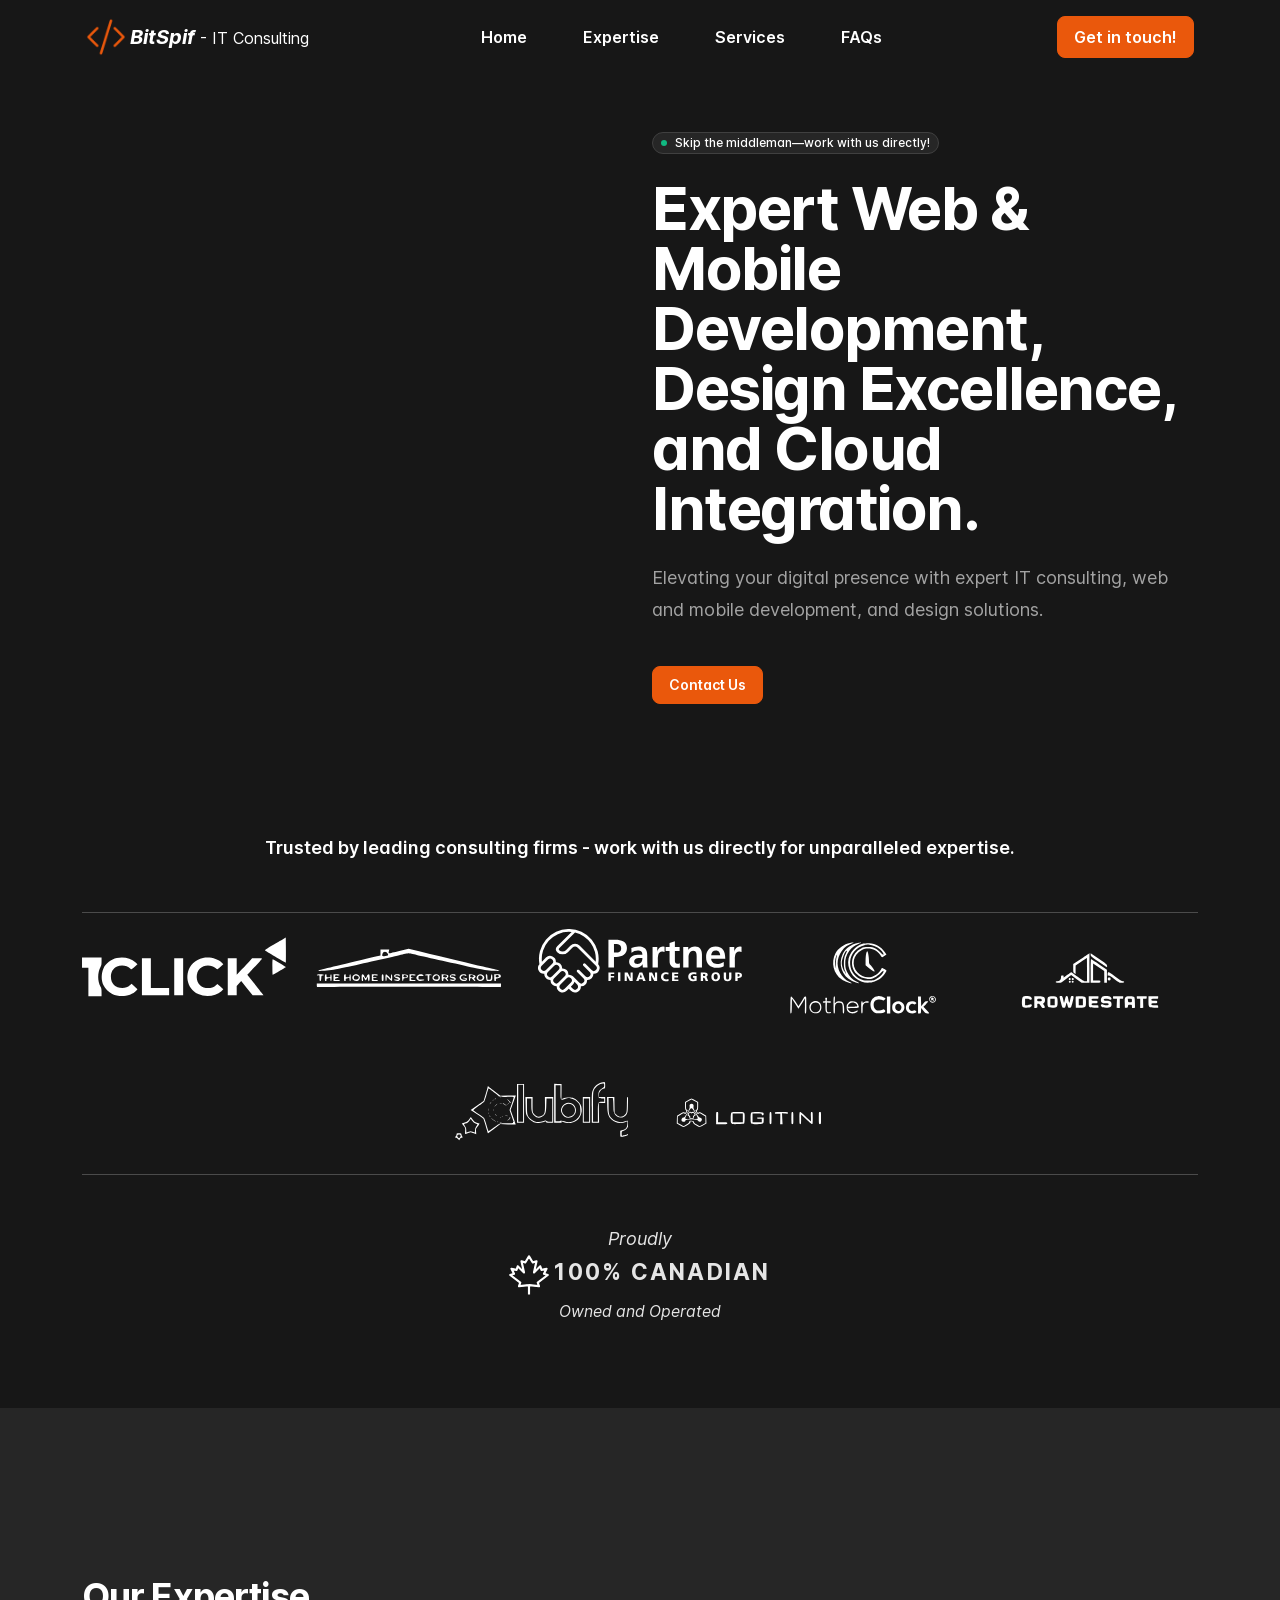
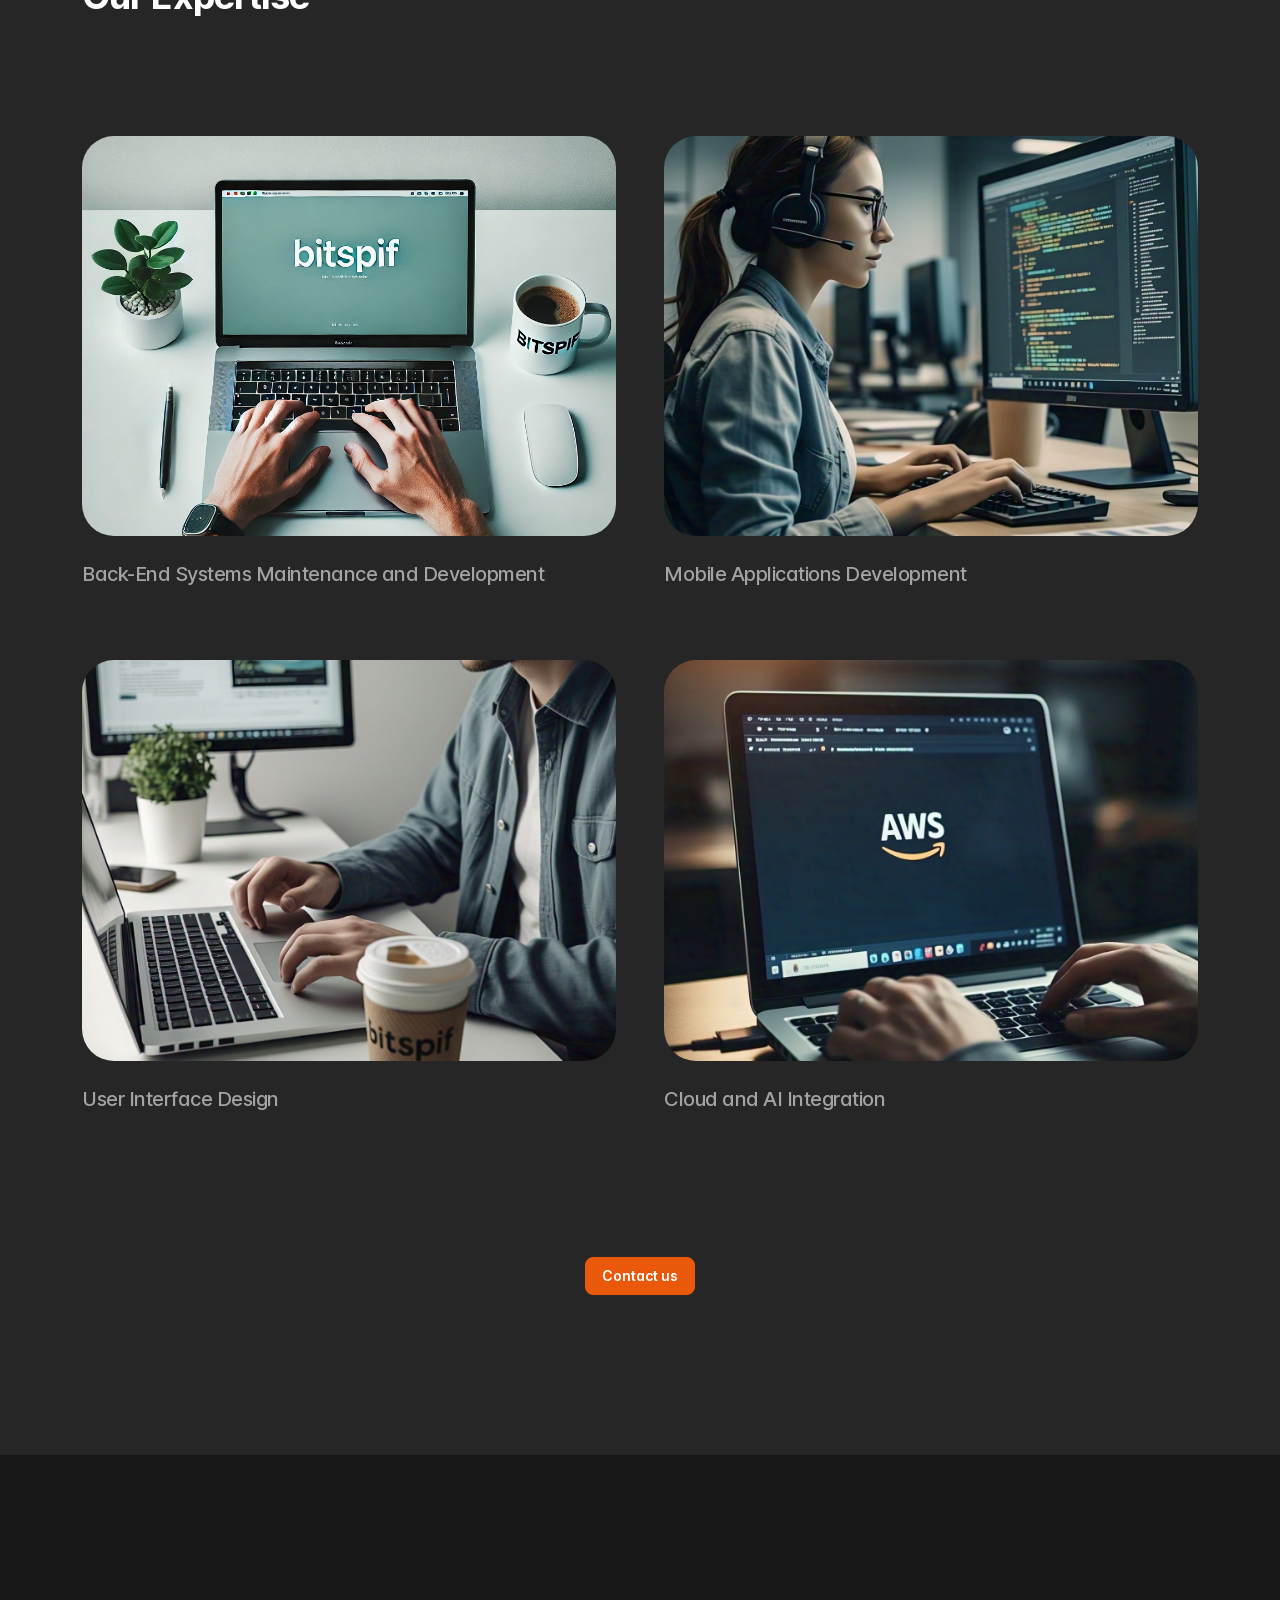
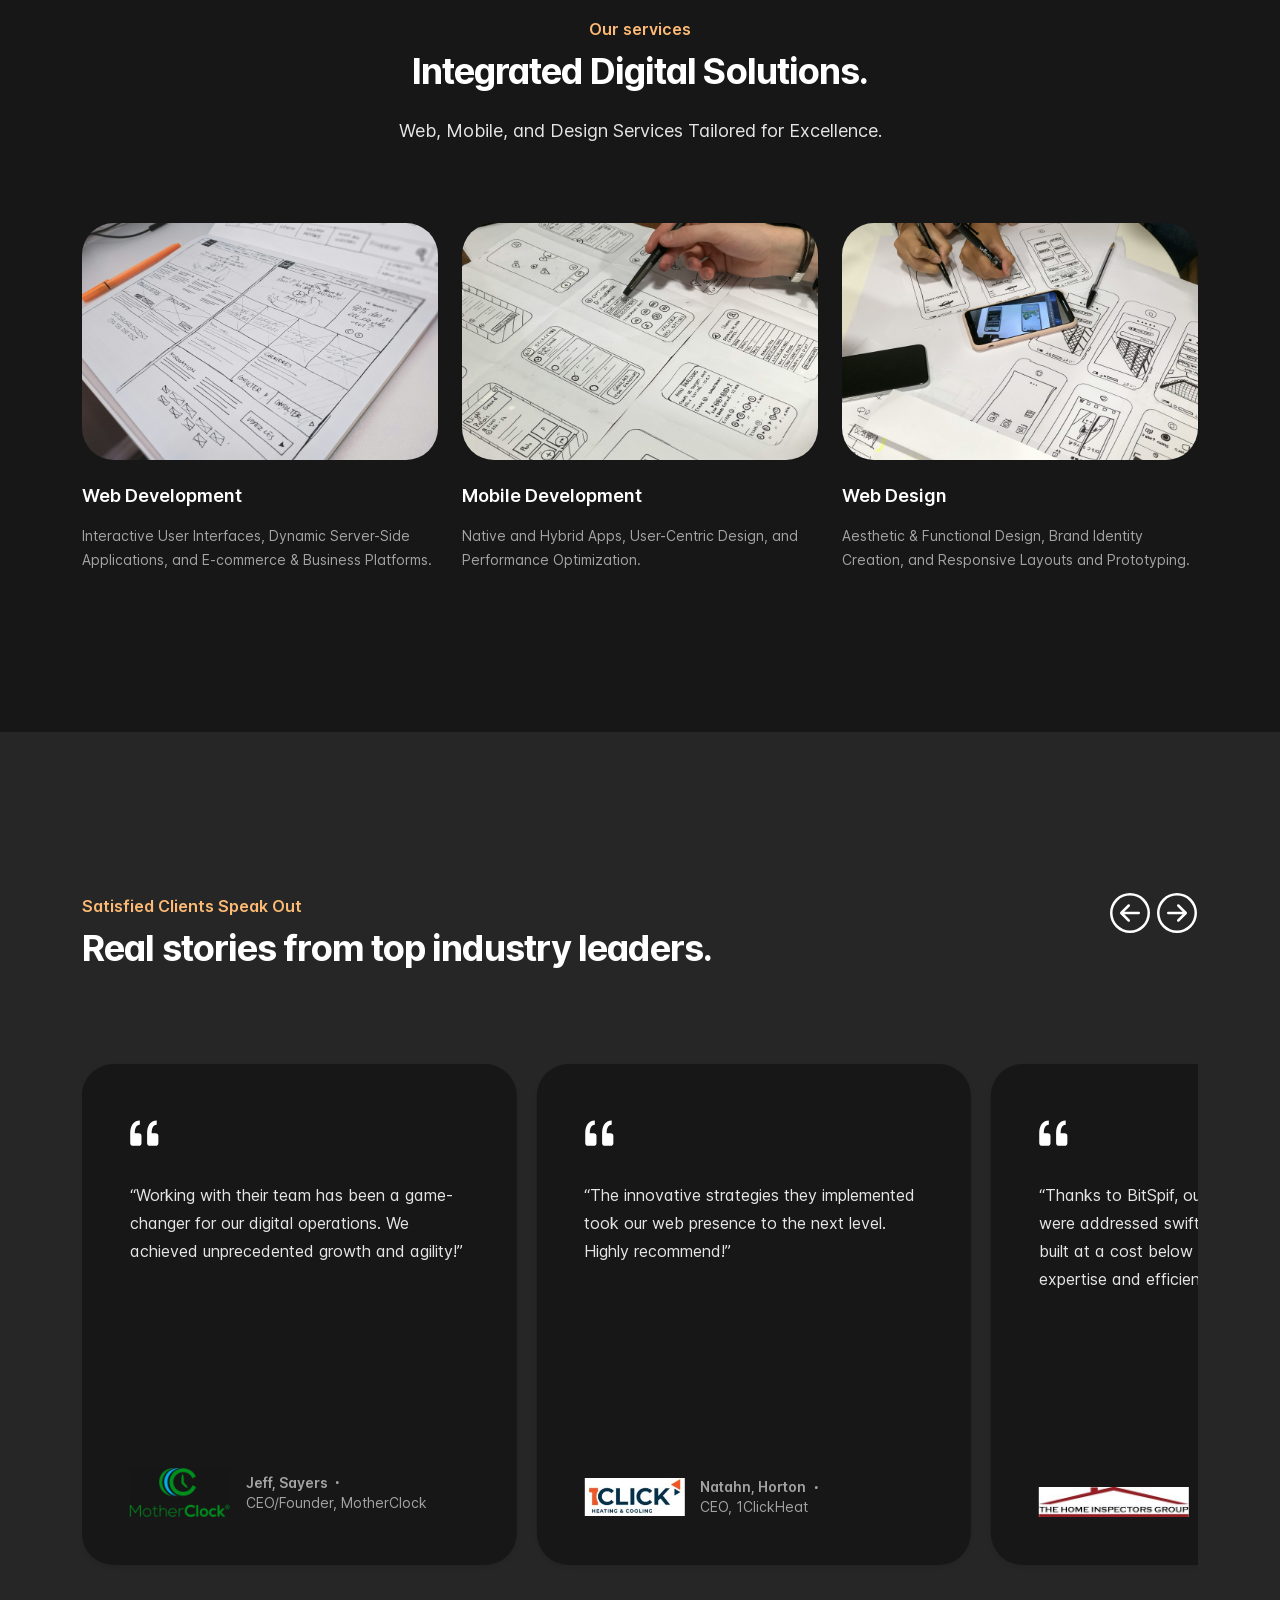
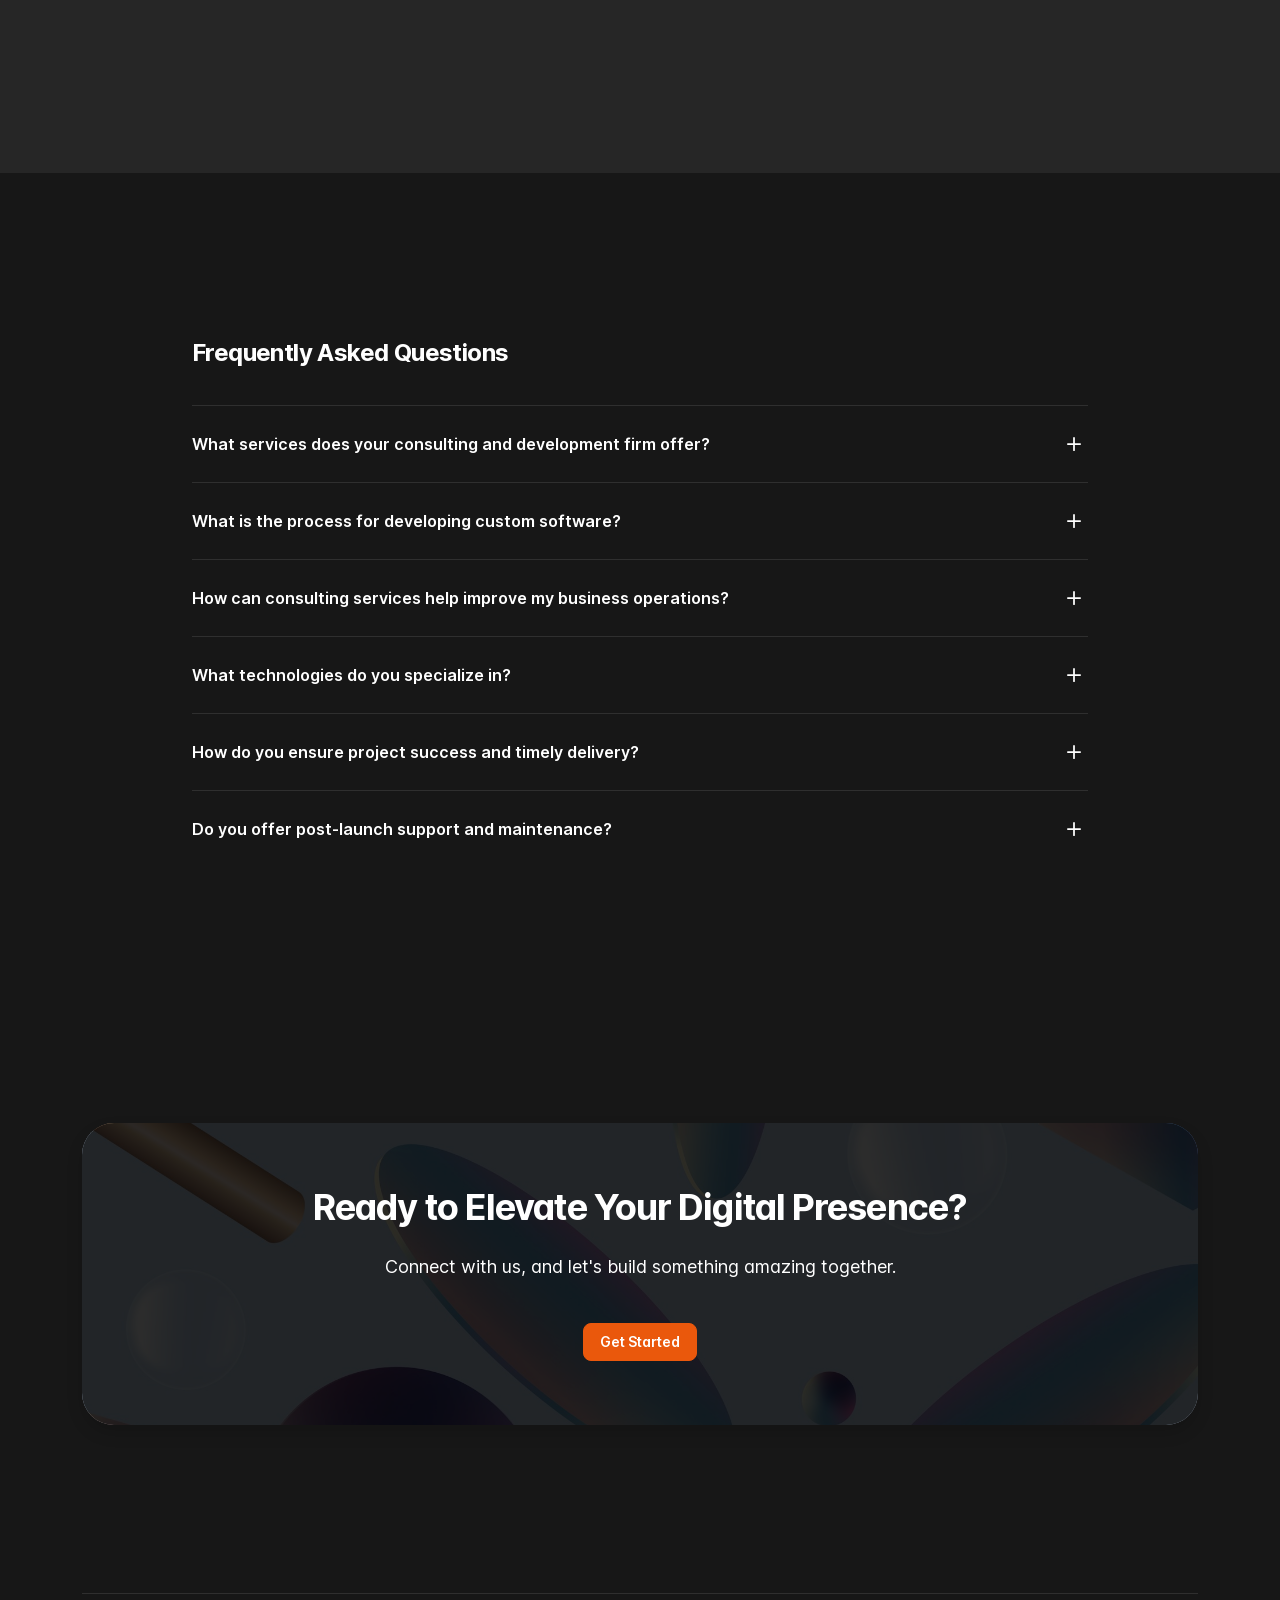
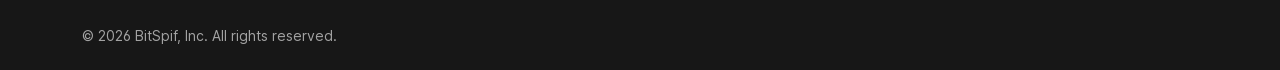
==== commit cc5e345c: "PGF content" ====
--- a/index.html
+++ b/index.html
@@ -700,6 +700,34 @@
                             </div>
                         </li>
 
+                        <!-- Testimonial Partner Finance Group -->
+                        <li class="glide__slide h-auto">
+                            <div class="h-100 py-5">
+                                <div class="h-100 p-4 p-xl-5 bg-body d-flex flex-column rounded-3 rounded-sm-4 rounded-xl-5 shadow-sm">
+                                    <div class="text-body-emphasis">
+                                        <svg xmlns="http://www.w3.org/2000/svg" width="45" height="45" fill="currentColor" class="ms-n2 bi bi-quote rtl-flip" viewBox="0 0 16 16">
+                                            <path d="M12 12a1 1 0 0 0 1-1V8.558a1 1 0 0 0-1-1h-1.388q0-.527.062-1.054.093-.558.31-.992t.559-.683q.34-.279.868-.279V3q-.868 0-1.52.372a3.3 3.3 0 0 0-1.085.992 4.9 4.9 0 0 0-.62 1.458A7.7 7.7 0 0 0 9 7.558V11a1 1 0 0 0 1 1zm-6 0a1 1 0 0 0 1-1V8.558a1 1 0 0 0-1-1H4.612q0-.527.062-1.054.094-.558.31-.992.217-.434.559-.683.34-.279.868-.279V3q-.868 0-1.52.372a3.3 3.3 0 0 0-1.085.992 4.9 4.9 0 0 0-.62 1.458A7.7 7.7 0 0 0 3 7.558V11a1 1 0 0 0 1 1z"/>
+                                        </svg>
+                                    </div>
+
+                                    <p class="text-body text-base leading-7 my-4">
+                                        “We hired BitSpif to rebuild our WordPress site and they truly delivered. The team created a modern, fast, and easy to manage website that elevated our brand and noticeably improved lead generation. Communication was clear throughout, timelines were respected, and the whole process was seamless. We highly recommend BitSpif.”
+                                    </p>
+
+                                    <div class="d-flex align-items-center column-gap-3 mt-auto">
+                                        <img alt="Partner Finance Group Logo" style="width:150px;" src="./assets/logo/partner_finance_group_logo.svg" height="40" class="img-fluid" loading="lazy">
+                                        <div class="d-flex flex-wrap align-items-center text-sm">
+                                            <div class="text-body-secondary fw-semibold">Mark, Klavir</div>
+                                            <svg viewBox="0 0 2 2" width="3" height="3" aria-hidden="true" class="mx-2 text-body-secondary" fill="currentColor">
+                                                <circle cx="1" cy="1" r="1" />
+                                            </svg>
+                                            <div class="text-body-tertiary">CEO, Partner Finance Group</div>
+                                        </div>
+                                    </div>
+                                </div>
+                            </div>
+                        </li>
+
                     </ul>
                 </div>
             </div>
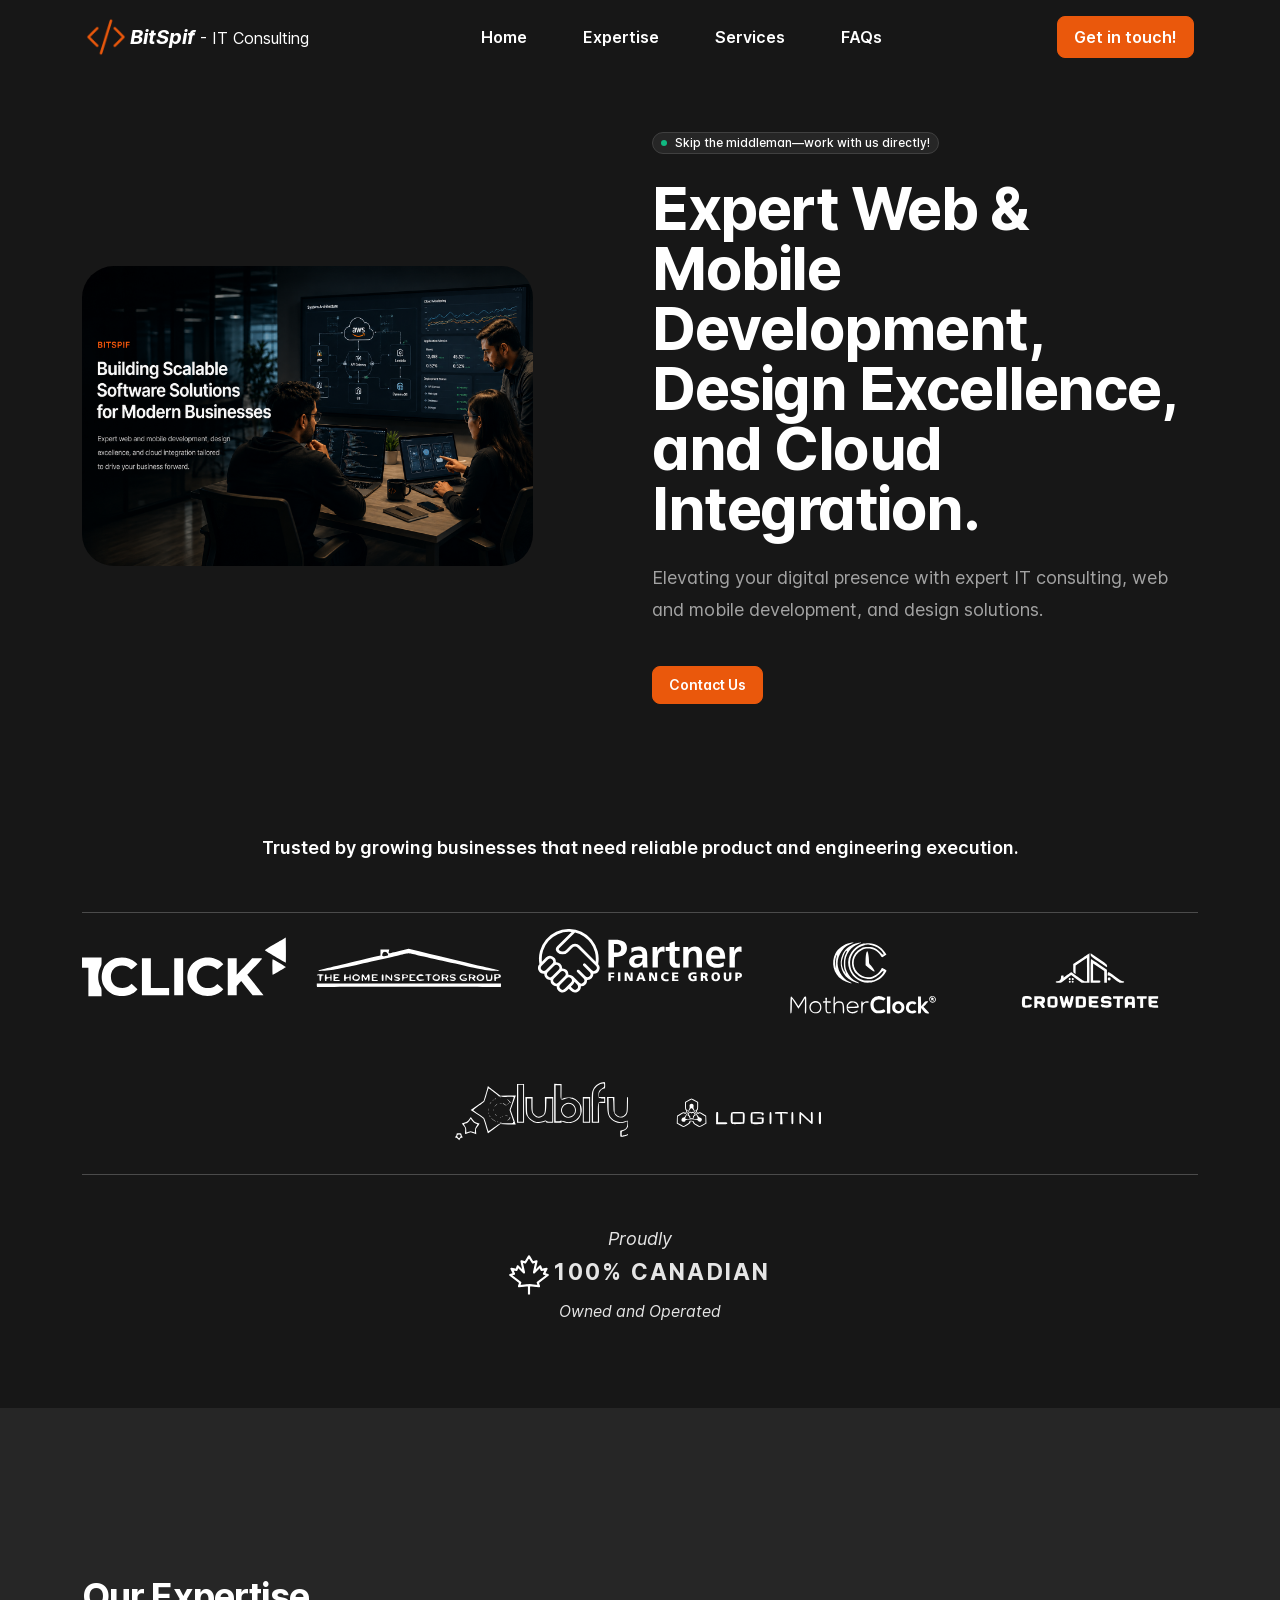
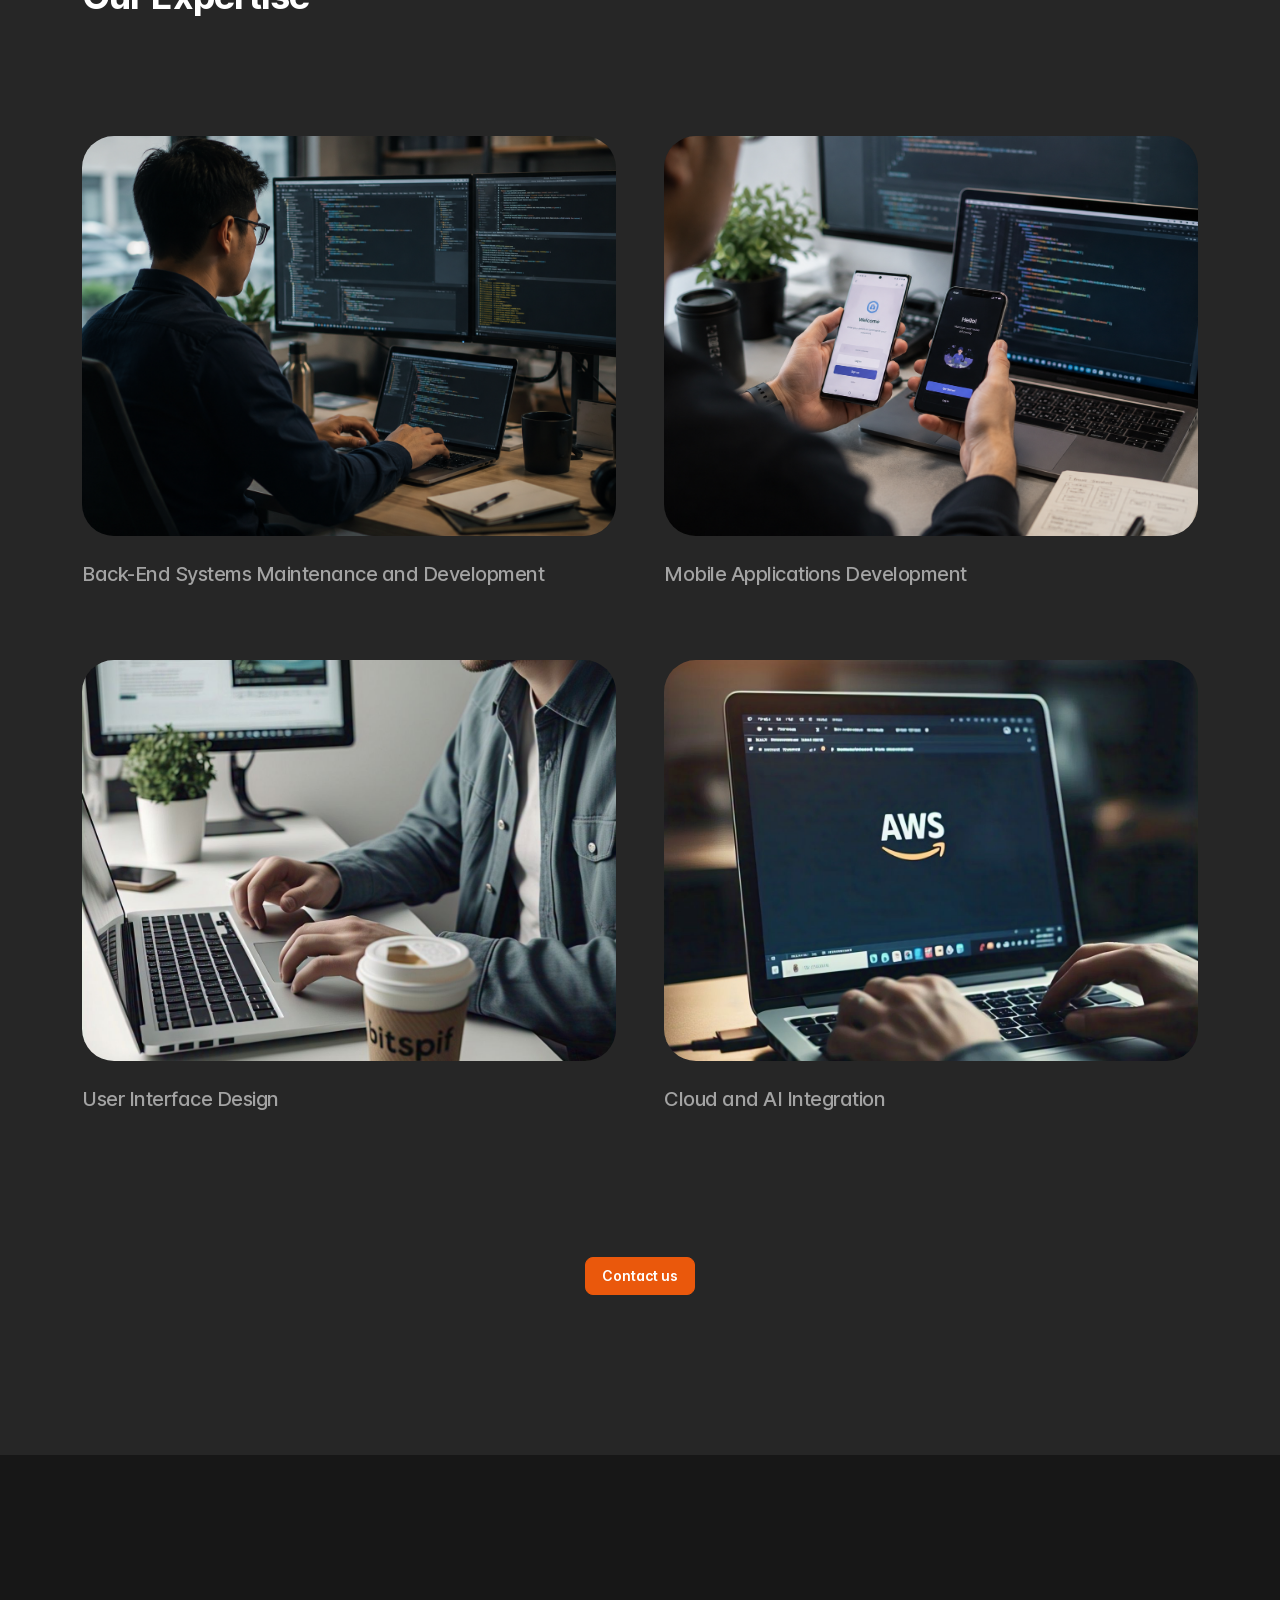
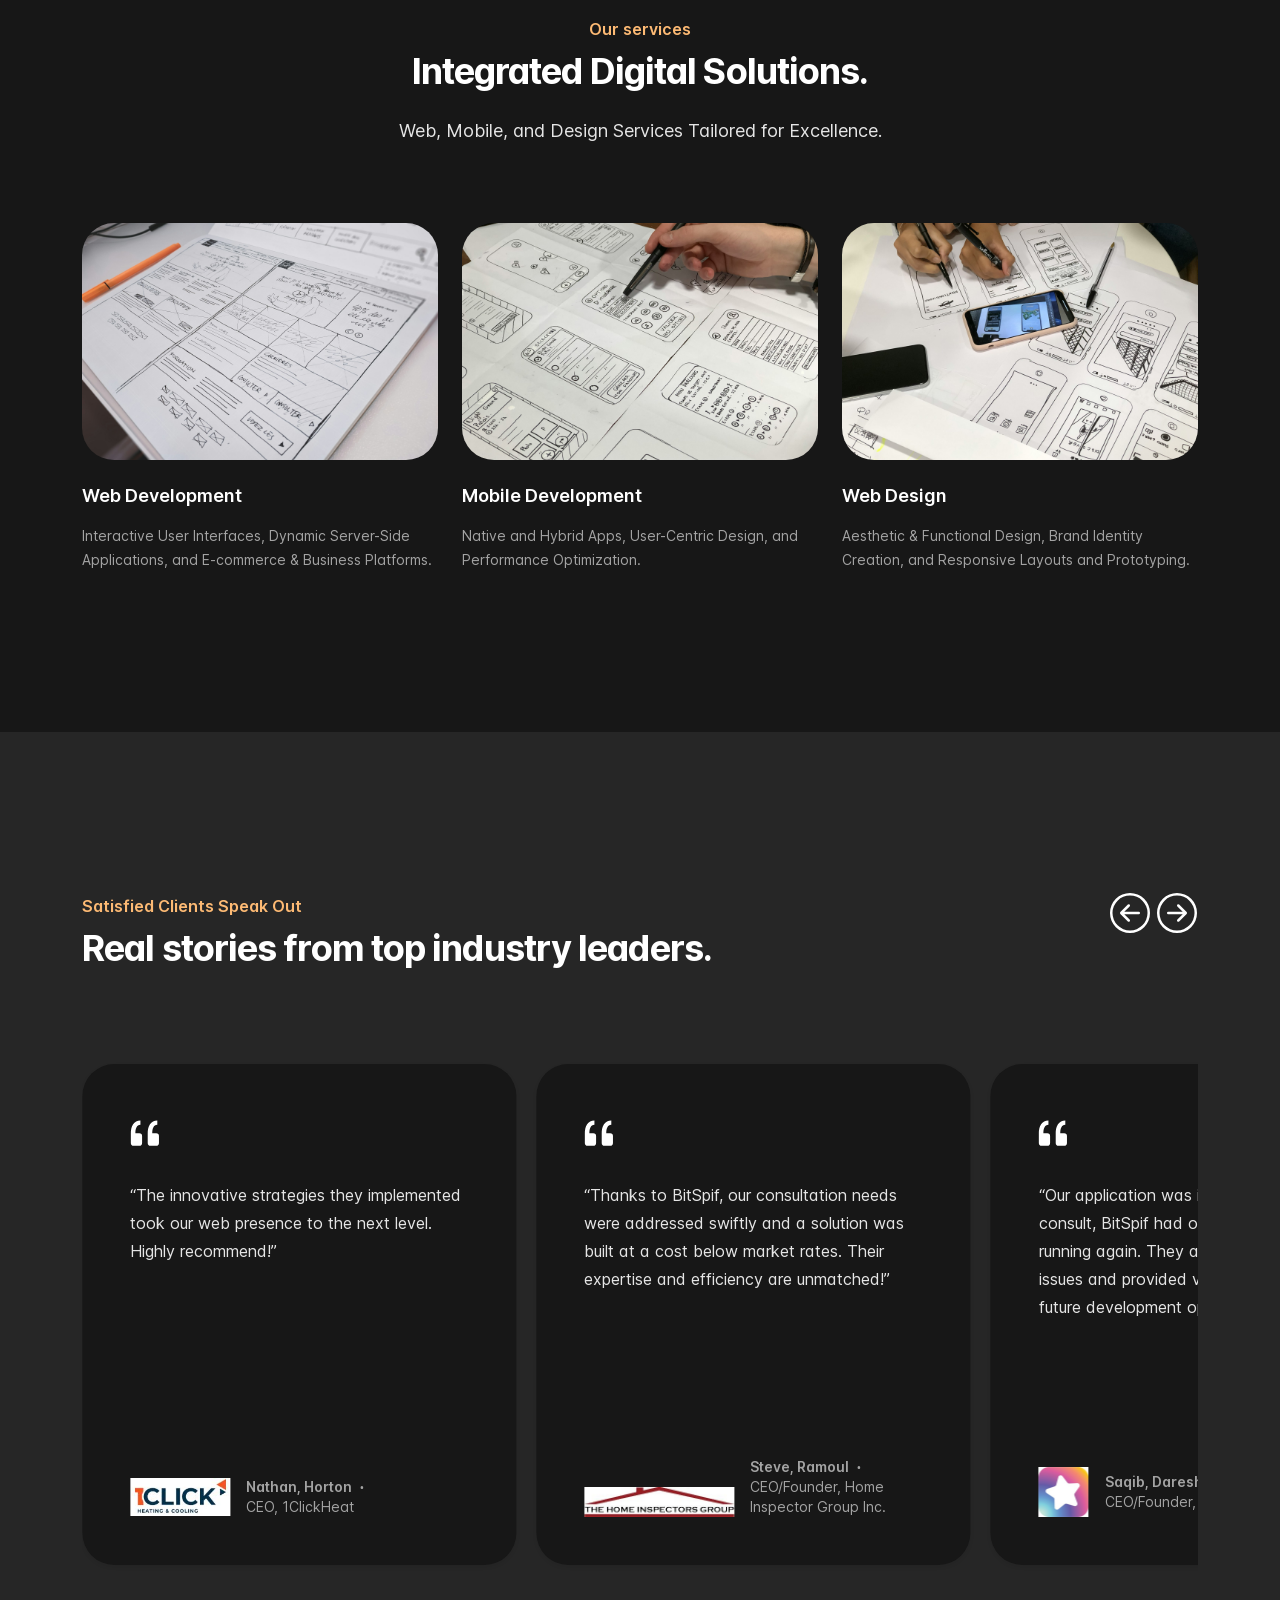
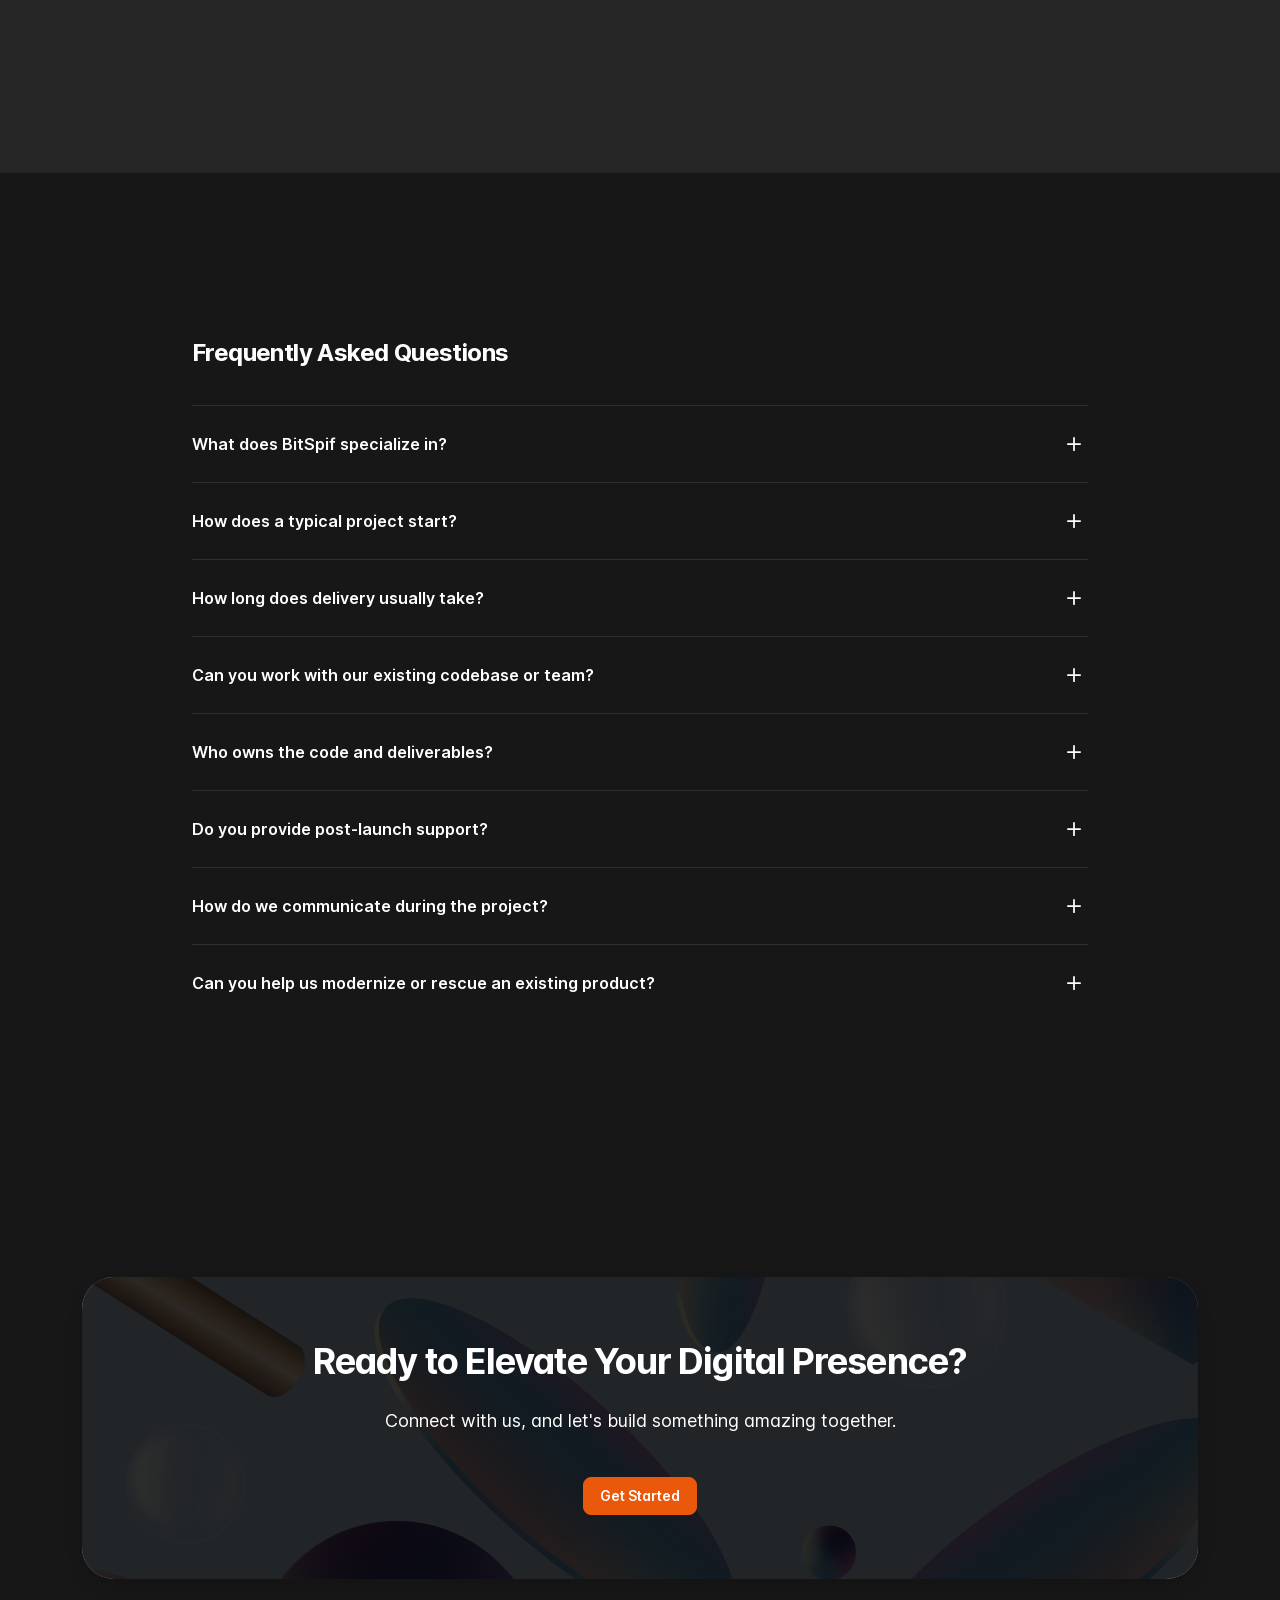
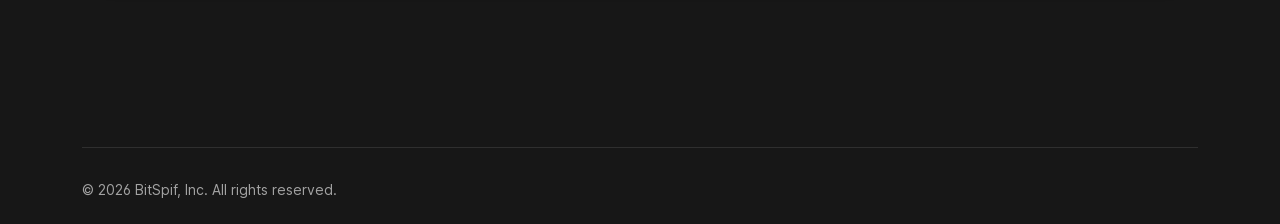
==== commit e314d39f: "redesign" ====
--- a/index.html
+++ b/index.html
@@ -4,11 +4,11 @@
 
     <meta charset="utf-8">
     <meta name="viewport" content="width=device-width, initial-scale=1">
-    <meta name="description" content="BitSpif offers expert IT consulting, technology solutions, IT strategy, and cybersecurity services to help businesses thrive. Contact us for top-notch IT support and digital transformation.">
-    <meta name="keywords" content="IT consulting, technology solutions, IT strategy, cybersecurity services, cloud computing, IT support, network security, business IT services, digital transformation, managed IT services, software development, IT infrastructure, IT outsourcing, data analytics, enterprise solutions, IT project management, cloud migration, tech consulting, IT service management, IT solutions provider">
+    <meta name="description" content="BitSpif helps businesses ship better digital products through web and mobile development, UX design, cloud integration, and practical IT consulting.">
+    <meta name="keywords" content="IT consulting, web development, mobile app development, UX design, cloud integration, custom software development, product engineering, digital transformation, software consulting, business technology solutions">
     <meta name="author" content="bitspif.com">
 
-    <title>BitSpif - Expert IT Consulting, Technology Solutions & Cloud Services</title>
+    <title>BitSpif - Web, Mobile, UX Design & Cloud Integration</title>
 
     <link rel="apple-touch-icon" sizes="180x180" href="./assets/logo/apple-touch-icon.png">
     <link rel="icon" type="image/png" sizes="32x32" href="./assets/logo/favicon-32x32.png">
@@ -20,8 +20,8 @@
     <link rel="stylesheet" href="./assets/css/main.min.css">
     <link rel="stylesheet" href="./assets/css/style.css">
 
-    <meta property="og:title" content="BitSpif - Expert IT Consulting Services">
-    <meta property="og:description" content="BitSpif provides top-tier IT consulting, custom software development, and innovative design solutions to elevate your business.">
+    <meta property="og:title" content="BitSpif - Web, Mobile, UX Design & Cloud Integration">
+    <meta property="og:description" content="BitSpif delivers web and mobile development, UX design, cloud integration, and practical IT consulting for growing businesses.">
     <meta property="og:image" content="https://bitspif.com/assets/logo/logo.png">
     <meta property="og:url" content="https://bitspif.com">
     <meta property="og:type" content="website">
@@ -29,8 +29,8 @@
     <meta property="og:locale" content="en_US">
     
     <meta name="twitter:site" content="@BitSpifIT"> 
-    <meta name="twitter:title" content="BitSpif - Leading IT Consulting, Technology Solutions & Cloud Services"> 
-    <meta name="twitter:description" content="BitSpif provides expert IT consulting, technology solutions, IT strategy, and cybersecurity services to help businesses thrive. Contact us for top-notch IT support and digital transformation.">
+    <meta name="twitter:title" content="BitSpif - Web, Mobile, UX Design & Cloud Integration"> 
+    <meta name="twitter:description" content="BitSpif delivers web and mobile development, UX design, cloud integration, and practical IT consulting for growing businesses.">
     <meta name="twitter:image" content="https://bitspif.com/assets/logo/logo.png">
     <script async src="https://tally.so/widgets/embed.js"></script>
     <script type="application/ld+json">
@@ -45,11 +45,10 @@
         "contactType": "Customer Service"
       },
       "sameAs": [
-        "https://www.twitter.com/BitSpif",
+                "https://www.twitter.com/BitSpif"
       ]
     }
     </script>
-    <script src='https://cdn.jotfor.ms/s/umd/latest/for-embedded-agent.js'></script>
     <script src='https://cdn.jotfor.ms/s/umd/latest/for-embedded-agent.js'></script>
     <script>
       window.addEventListener("DOMContentLoaded", function() {
@@ -188,33 +187,19 @@
 
                     <div class="col-12 col-xl-5" data-aos-delay="0" data-aos="fade" data-aos-duration="1000">
                         <div class="max-w-2xl mx-auto mx-xl-0">
-                            <div class="ratio" style="--bs-aspect-ratio: 76.66%;">
-                                <video id="bitspif-video" class="img-fluid object-fit-cover rounded-3 rounded-sm-4 rounded-xl-5" autoplay muted playsinline>
-                                    <source src="/assets/videos/4.mp4" type="video/mp4">
-                                    Your browser does not support the video tag.
-                                </video>
-                            </div>
-                        </div>
-                    </div>
-
-                    <script>
-                        document.addEventListener("DOMContentLoaded", function() {
-                            const video = document.getElementById('bitspif-video');
-                            const sources = [
-                                '/assets/videos/4.mp4',
-                                '/assets/videos/3.mp4'
-                            ];
-                            let currentSourceIndex = 0;
-
-                            video.addEventListener('ended', function() {
-                                setTimeout(() => {
-                                    currentSourceIndex = (currentSourceIndex + 1) % sources.length;
-                                    video.src = sources[currentSourceIndex];
-                                    video.play();
-                                }, 0); // 5 seconds delay
-                            });
-                        });
-                    </script>
+                            <div class="ratio" style="--bs-aspect-ratio: 66.67%;">
+                                <img
+                                    src="./assets/img/bg/hero.png"
+                                    alt="Developer building scalable software solutions"
+                                    class="img-fluid object-fit-cover rounded-3 rounded-sm-4 rounded-xl-5"
+                                    style="object-position: left center;"
+                                    loading="eager"
+                                    fetchpriority="high"
+                                    decoding="async"
+                                >
+                            </div>
+                        </div>
+                    </div>
                 </div>
             </div>
         </div>
@@ -222,7 +207,7 @@
 
     <div class="container pb-6">
         <h2 class="text-center text-lg fw-semibold leading-8 text-body-emphasis m-0 mb-5">
-            Trusted by leading consulting firms - work with us directly for unparalleled expertise.
+            Trusted by growing businesses that need reliable product and engineering execution.
         </h2>
         <hr>
         <div class="row row-cols-2 row-cols-sm-3 row-cols-lg-4 row-cols-xl-5 justify-content-center g-4">
@@ -431,7 +416,7 @@
                 <div class="col" data-aos-delay="0" data-aos="fade" data-aos-duration="1000">
                     <div class="position-relative pt-4">
                         <div class="ratio ratio-4x3">
-                            <img alt="Back-End Systems Maintenance and Development" src="./assets/img/bg/bg2.png"  class="object-fit-cover rounded-3 rounded-sm-4 rounded-xl-5" loading="lazy">
+                            <img alt="Back-End Systems Maintenance and Development" src="./assets/img/bg/backend-dev.png"  class="object-fit-cover rounded-3 rounded-sm-4 rounded-xl-5" loading="lazy">
                         </div>
                         <a href="javascript:;" class="mt-4 d-block text-xl fw-medium tracking-tight text-decoration-none text-body-tertiary text-body-emphasis-hover stretched-link">
                             Back-End Systems Maintenance and Development
@@ -442,7 +427,7 @@
                 <div class="col" data-aos-delay="100" data-aos="fade" data-aos-duration="1000">
                     <div class="position-relative pt-4">
                         <div class="ratio ratio-4x3">
-                            <img alt="Mobile Applications Development" src="./assets/img/bg/bg3.png" class="object-fit-cover rounded-3 rounded-sm-4 rounded-xl-5" loading="lazy">
+                            <img alt="Mobile Applications Development" src="./assets/img/bg/mobile-app.png" class="object-fit-cover rounded-3 rounded-sm-4 rounded-xl-5" loading="lazy">
                         </div>
                         <a href="javascript:;" class="mt-4 d-block text-xl fw-medium tracking-tight text-decoration-none text-body-tertiary text-body-emphasis-hover stretched-link">
                             Mobile Applications Development
@@ -633,7 +618,7 @@
                                     <div class="d-flex align-items-center column-gap-3 mt-auto">
                                         <img alt="1ClickHeat Logo" style="width:100px" src="./assets/img/small-team/1Click_Logo-white.JPG" height="40" width="40" class="img-fluid" alt="1ClickHeat Logo" loading="lazy">
                                         <div class="d-flex flex-wrap align-items-center text-sm">
-                                            <div class="text-body-secondary fw-semibold">Natahn, Horton</div>
+                                            <div class="text-body-secondary fw-semibold">Nathan, Horton</div>
                                             <svg viewBox="0 0 2 2" width="3" height="3" aria-hidden="true" class="mx-2 text-body-secondary" fill="currentColor">
                                                 <circle cx="1" cy="1" r="1" />
                                             </svg>
@@ -746,12 +731,12 @@
                     <div class="accordion-item pb-4" style="border-top: var(--bs-accordion-border-width) solid var(--bs-accordion-border-color);">
                         <h3 class="accordion-header">
                             <button class="accordion-button align-items-start p-0 pt-4 text-body-emphasis leading-7 text-base shadow-none collapsed fw-semibold" type="button" data-bs-toggle="collapse" data-bs-target="#flush-collapseOne" aria-expanded="false" aria-controls="flush-collapseOne">
-                                What services does your consulting and development firm offer?
+                                What does BitSpif specialize in?
                             </button>
                         </h3>
                         <div id="flush-collapseOne" class="accordion-collapse collapse" data-bs-parent="#accordionFlushExample2">
                             <div class="accordion-body p-0 pe-5 mx-0 mb-0 mt-2 text-body-secondary leading-7 text-base">
-                                We offer a range of services including business consulting, custom software development, cloud integration, IT infrastructure planning, and digital transformation solutions tailored to meet your business needs.
+                                We focus on web development, mobile development, UX/UI design, cloud integration, and hands-on IT consulting that supports product delivery and operational reliability.
                             </div>
                         </div>
                     </div>
@@ -759,12 +744,12 @@
                     <div class="accordion-item pb-4">
                         <h3 class="accordion-header">
                             <button class="accordion-button align-items-start p-0 pt-4 text-body-emphasis leading-7 text-base shadow-none collapsed fw-semibold" type="button" data-bs-toggle="collapse" data-bs-target="#flush-collapseTwo" aria-expanded="false" aria-controls="flush-collapseTwo">
-                                What is the process for developing custom software?
+                                How does a typical project start?
                             </button>
                         </h3>
                         <div id="flush-collapseTwo" class="accordion-collapse collapse" data-bs-parent="#accordionFlushExample2">
                             <div class="accordion-body p-0 pe-5 mx-0 mb-0 mt-2 text-body-secondary leading-7 text-base">
-                                Our custom software development process involves requirements gathering, project planning, design, iterative development, testing, deployment, and ongoing support to ensure the solution meets your objectives.
+                                We start with a short discovery phase to define goals, scope, timeline, and technical approach. From there, we move into iterative design and development with regular demos and milestone reviews.
                             </div>
                         </div>
                     </div>
@@ -772,12 +757,12 @@
                     <div class="accordion-item pb-4">
                         <h3 class="accordion-header">
                             <button class="accordion-button align-items-start p-0 pt-4 text-body-emphasis leading-7 text-base shadow-none collapsed fw-semibold" type="button" data-bs-toggle="collapse" data-bs-target="#flush-collapseThree" aria-expanded="false" aria-controls="flush-collapseThree">
-                                How can consulting services help improve my business operations?
+                                How long does delivery usually take?
                             </button>
                         </h3>
                         <div id="flush-collapseThree" class="accordion-collapse collapse" data-bs-parent="#accordionFlushExample2">
                             <div class="accordion-body p-0 pe-5 mx-0 mb-0 mt-2 text-body-secondary leading-7 text-base">
-                                Consulting services provide expert insights, industry best practices, and strategic planning to optimize your business processes, reduce costs, improve efficiency, and enhance technology adoption.
+                                Timelines depend on complexity. Smaller initiatives can launch in a few weeks, while larger multi-feature builds can run for several months. We provide an estimated roadmap before implementation starts.
                             </div>
                         </div>
                     </div>
@@ -785,12 +770,12 @@
                     <div class="accordion-item pb-4">
                         <h3 class="accordion-header">
                             <button class="accordion-button align-items-start p-0 pt-4 text-body-emphasis leading-7 text-base shadow-none collapsed fw-semibold" type="button" data-bs-toggle="collapse" data-bs-target="#flush-collapseFour" aria-expanded="false" aria-controls="flush-collapseFour">
-                                What technologies do you specialize in?
+                                Can you work with our existing codebase or team?
                             </button>
                         </h3>
                         <div id="flush-collapseFour" class="accordion-collapse collapse" data-bs-parent="#accordionFlushExample2">
                             <div class="accordion-body p-0 pe-5 mx-0 mb-0 mt-2 text-body-secondary leading-7 text-base">
-                                We specialize in a wide range of technologies, including cloud platforms (AWS, Azure), web development frameworks (React, Node.js), mobile development, enterprise systems integration, and data analytics solutions.
+                                Yes. We frequently step into existing products to stabilize, improve, and ship features. We can collaborate directly with your internal team or operate as your dedicated external delivery partner.
                             </div>
                         </div>
                     </div>
@@ -798,12 +783,12 @@
                     <div class="accordion-item pb-4">
                         <h3 class="accordion-header">
                             <button class="accordion-button align-items-start p-0 pt-4 text-body-emphasis leading-7 text-base shadow-none collapsed fw-semibold" type="button" data-bs-toggle="collapse" data-bs-target="#flush-collapseFive" aria-expanded="false" aria-controls="flush-collapseFive">
-                                How do you ensure project success and timely delivery?
+                                Who owns the code and deliverables?
                             </button>
                         </h3>
                         <div id="flush-collapseFive" class="accordion-collapse collapse" data-bs-parent="#accordionFlushExample2">
                             <div class="accordion-body p-0 pe-5 mx-0 mb-0 mt-2 text-body-secondary leading-7 text-base">
-                                We follow agile project management methodologies, which include regular check-ins, stakeholder collaboration, continuous feedback loops, and detailed project tracking to ensure on-time and successful project completion.
+                                You do. Once work is delivered and paid for, your organization owns the agreed code and design deliverables. We keep handoff documentation clean to make long-term ownership straightforward.
                             </div>
                         </div>
                     </div>
@@ -811,12 +796,38 @@
                     <div class="accordion-item pb-4">
                         <h3 class="accordion-header">
                             <button class="accordion-button align-items-start p-0 pt-4 text-body-emphasis leading-7 text-base shadow-none collapsed fw-semibold" type="button" data-bs-toggle="collapse" data-bs-target="#flush-collapseSix" aria-expanded="false" aria-controls="flush-collapseSix">
-                                Do you offer post-launch support and maintenance?
+                                Do you provide post-launch support?
                             </button>
                         </h3>
                         <div id="flush-collapseSix" class="accordion-collapse collapse" data-bs-parent="#accordionFlushExample2">
                             <div class="accordion-body p-0 pe-5 mx-0 mb-0 mt-2 text-body-secondary leading-7 text-base">
-                                Yes, we provide ongoing support, maintenance, and system updates to ensure your applications continue to run smoothly and adapt to changing business needs.
+                                Yes. We offer maintenance and support options for bug fixes, enhancements, optimization, and ongoing releases so your product remains stable after launch.
+                            </div>
+                        </div>
+                    </div>
+
+                    <div class="accordion-item pb-4">
+                        <h3 class="accordion-header">
+                            <button class="accordion-button align-items-start p-0 pt-4 text-body-emphasis leading-7 text-base shadow-none collapsed fw-semibold" type="button" data-bs-toggle="collapse" data-bs-target="#flush-collapseSeven" aria-expanded="false" aria-controls="flush-collapseSeven">
+                                How do we communicate during the project?
+                            </button>
+                        </h3>
+                        <div id="flush-collapseSeven" class="accordion-collapse collapse" data-bs-parent="#accordionFlushExample2">
+                            <div class="accordion-body p-0 pe-5 mx-0 mb-0 mt-2 text-body-secondary leading-7 text-base">
+                                We set a clear communication rhythm with regular check-ins, milestone demos, and a shared channel for day-to-day updates. You always have visibility into progress and next steps.
+                            </div>
+                        </div>
+                    </div>
+
+                    <div class="accordion-item pb-4">
+                        <h3 class="accordion-header">
+                            <button class="accordion-button align-items-start p-0 pt-4 text-body-emphasis leading-7 text-base shadow-none collapsed fw-semibold" type="button" data-bs-toggle="collapse" data-bs-target="#flush-collapseEight" aria-expanded="false" aria-controls="flush-collapseEight">
+                                Can you help us modernize or rescue an existing product?
+                            </button>
+                        </h3>
+                        <div id="flush-collapseEight" class="accordion-collapse collapse" data-bs-parent="#accordionFlushExample2">
+                            <div class="accordion-body p-0 pe-5 mx-0 mb-0 mt-2 text-body-secondary leading-7 text-base">
+                                Absolutely. Product rescue and modernization are common engagements for us, including refactoring legacy code, improving performance, and shipping a pragmatic roadmap without disrupting your operations.
                             </div>
                         </div>
                     </div>
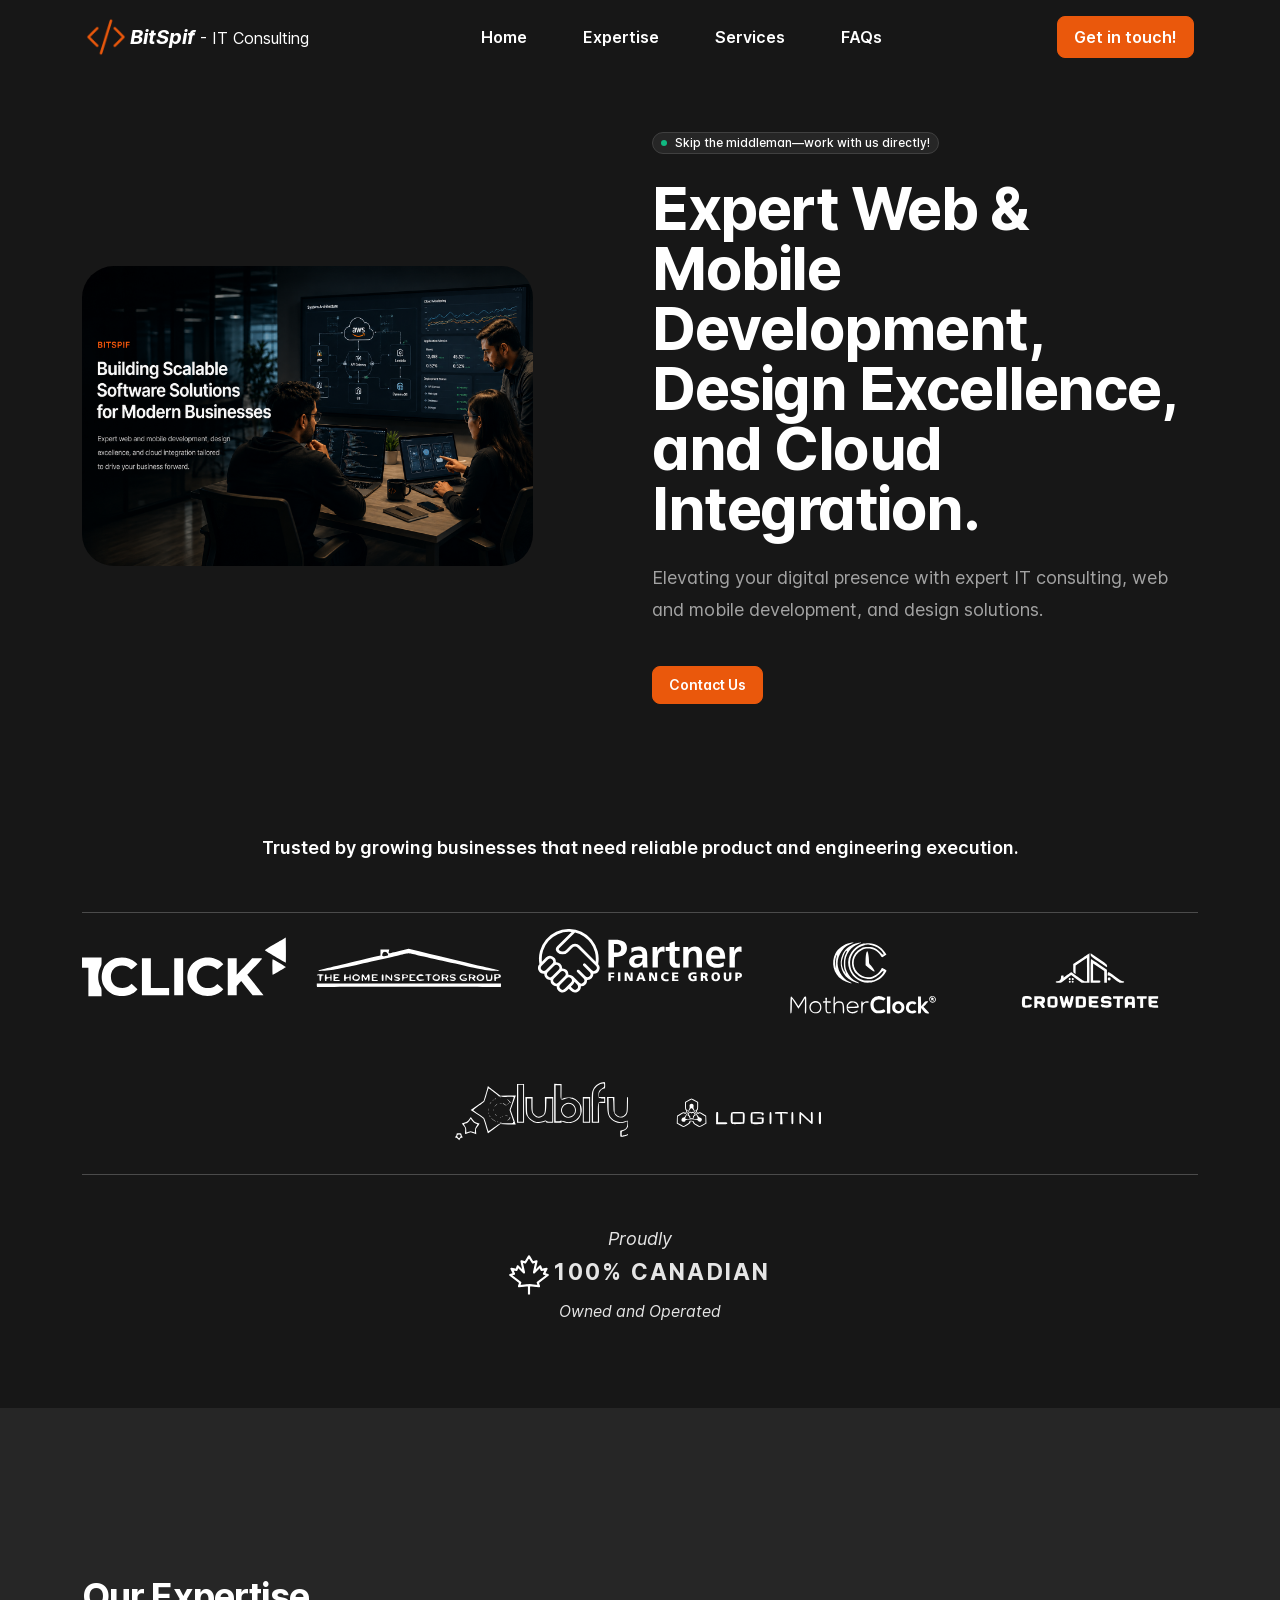
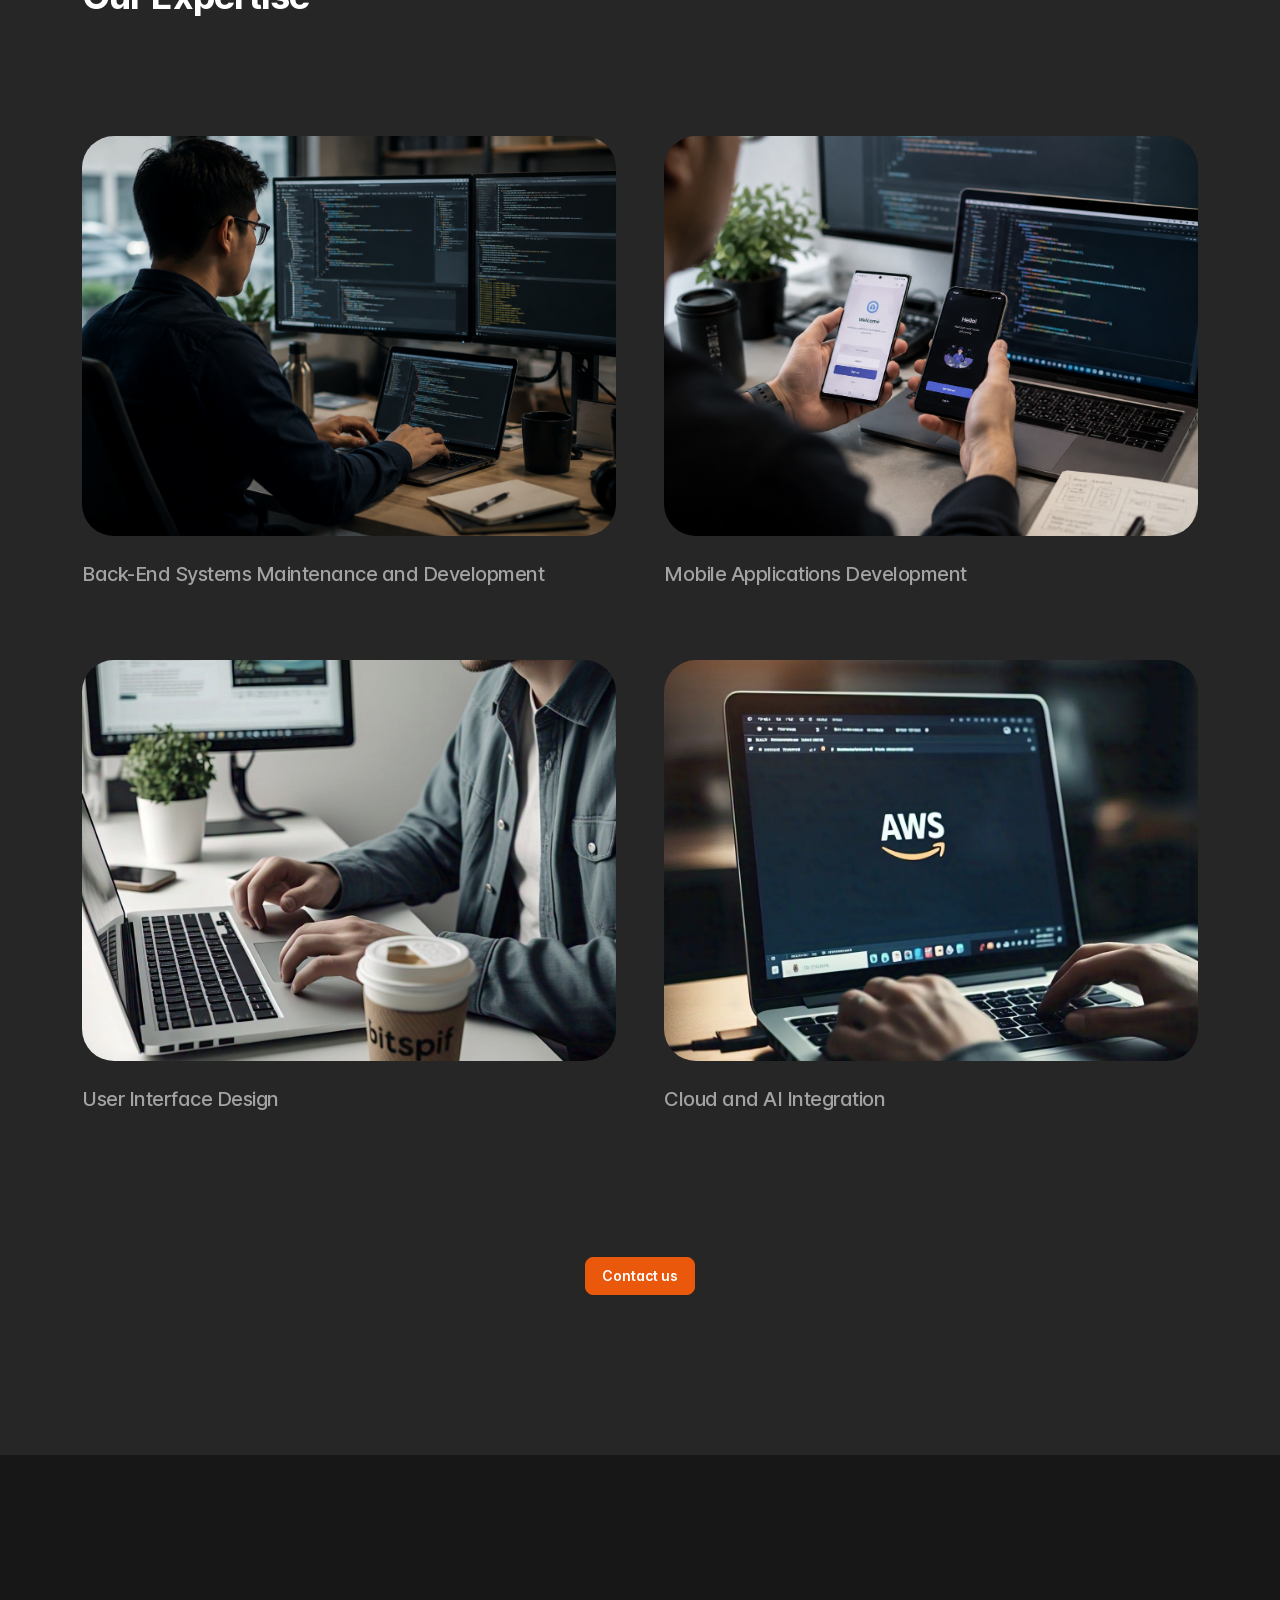
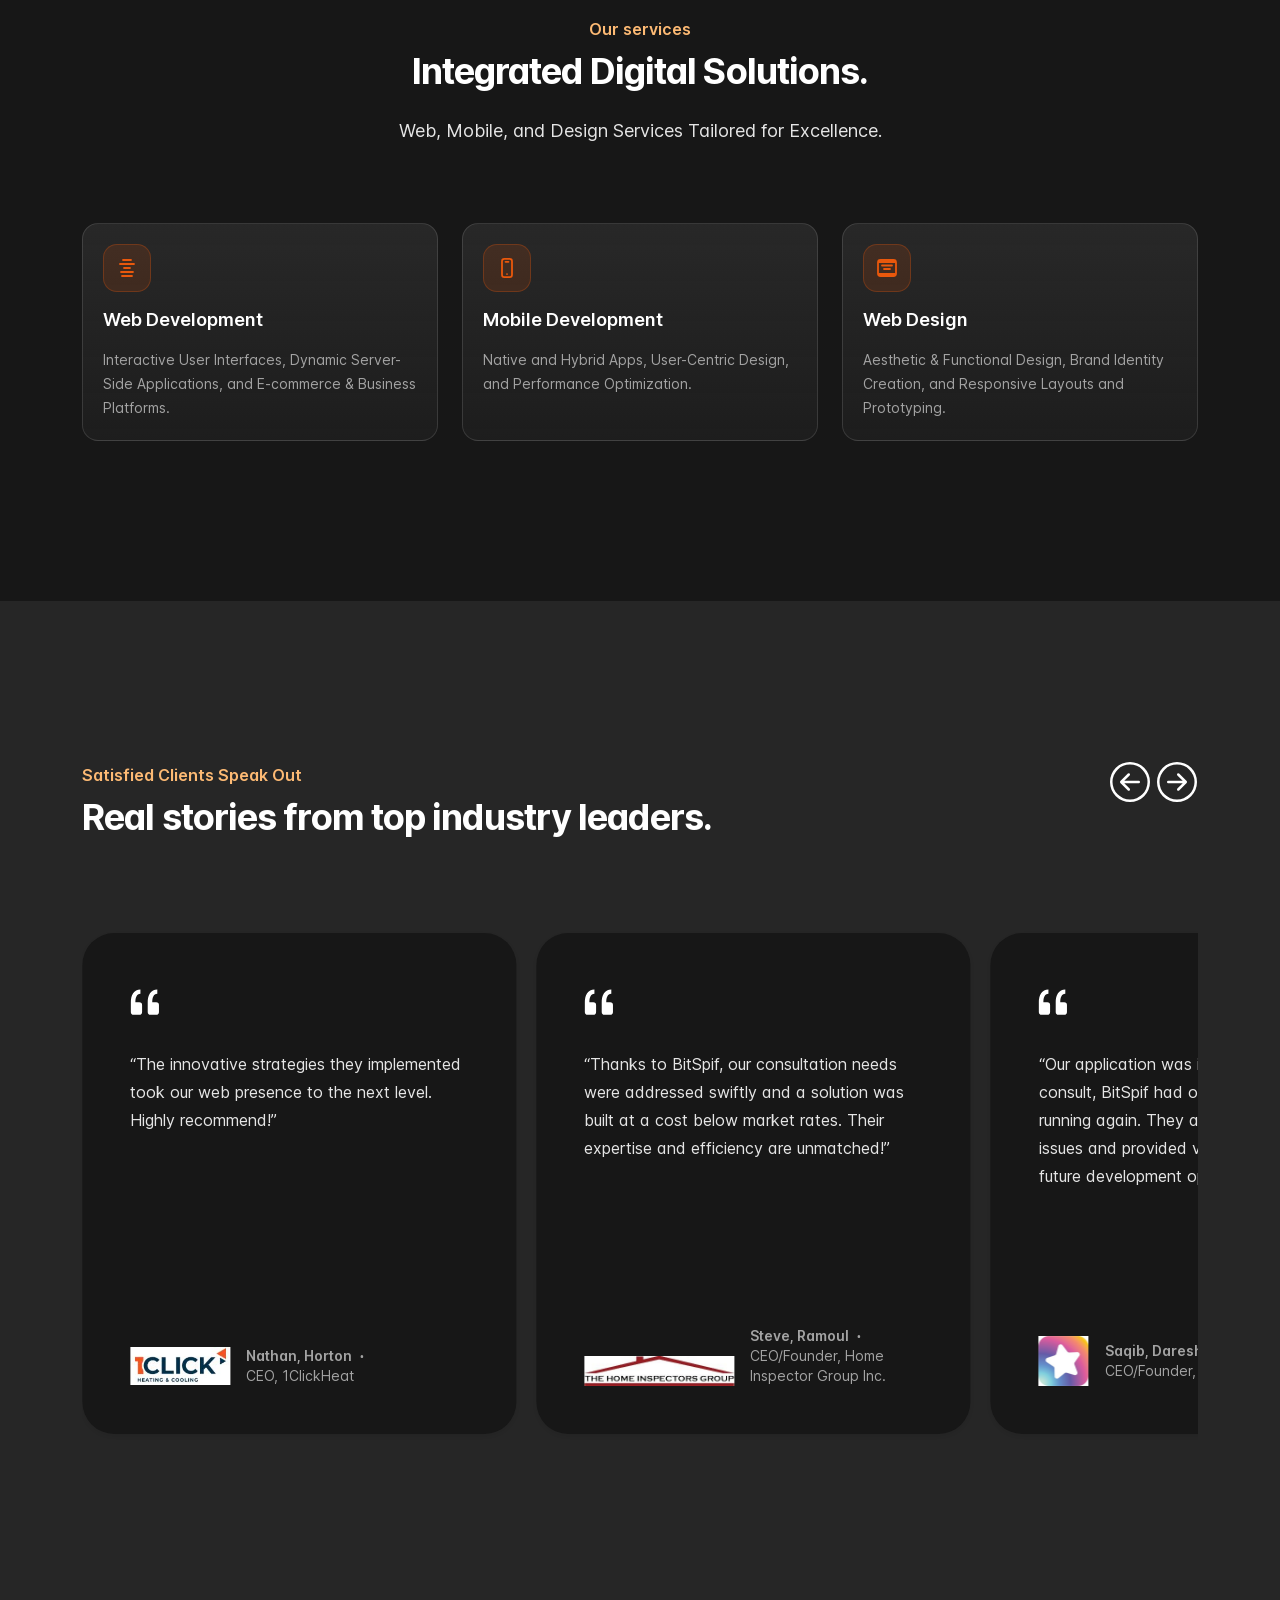
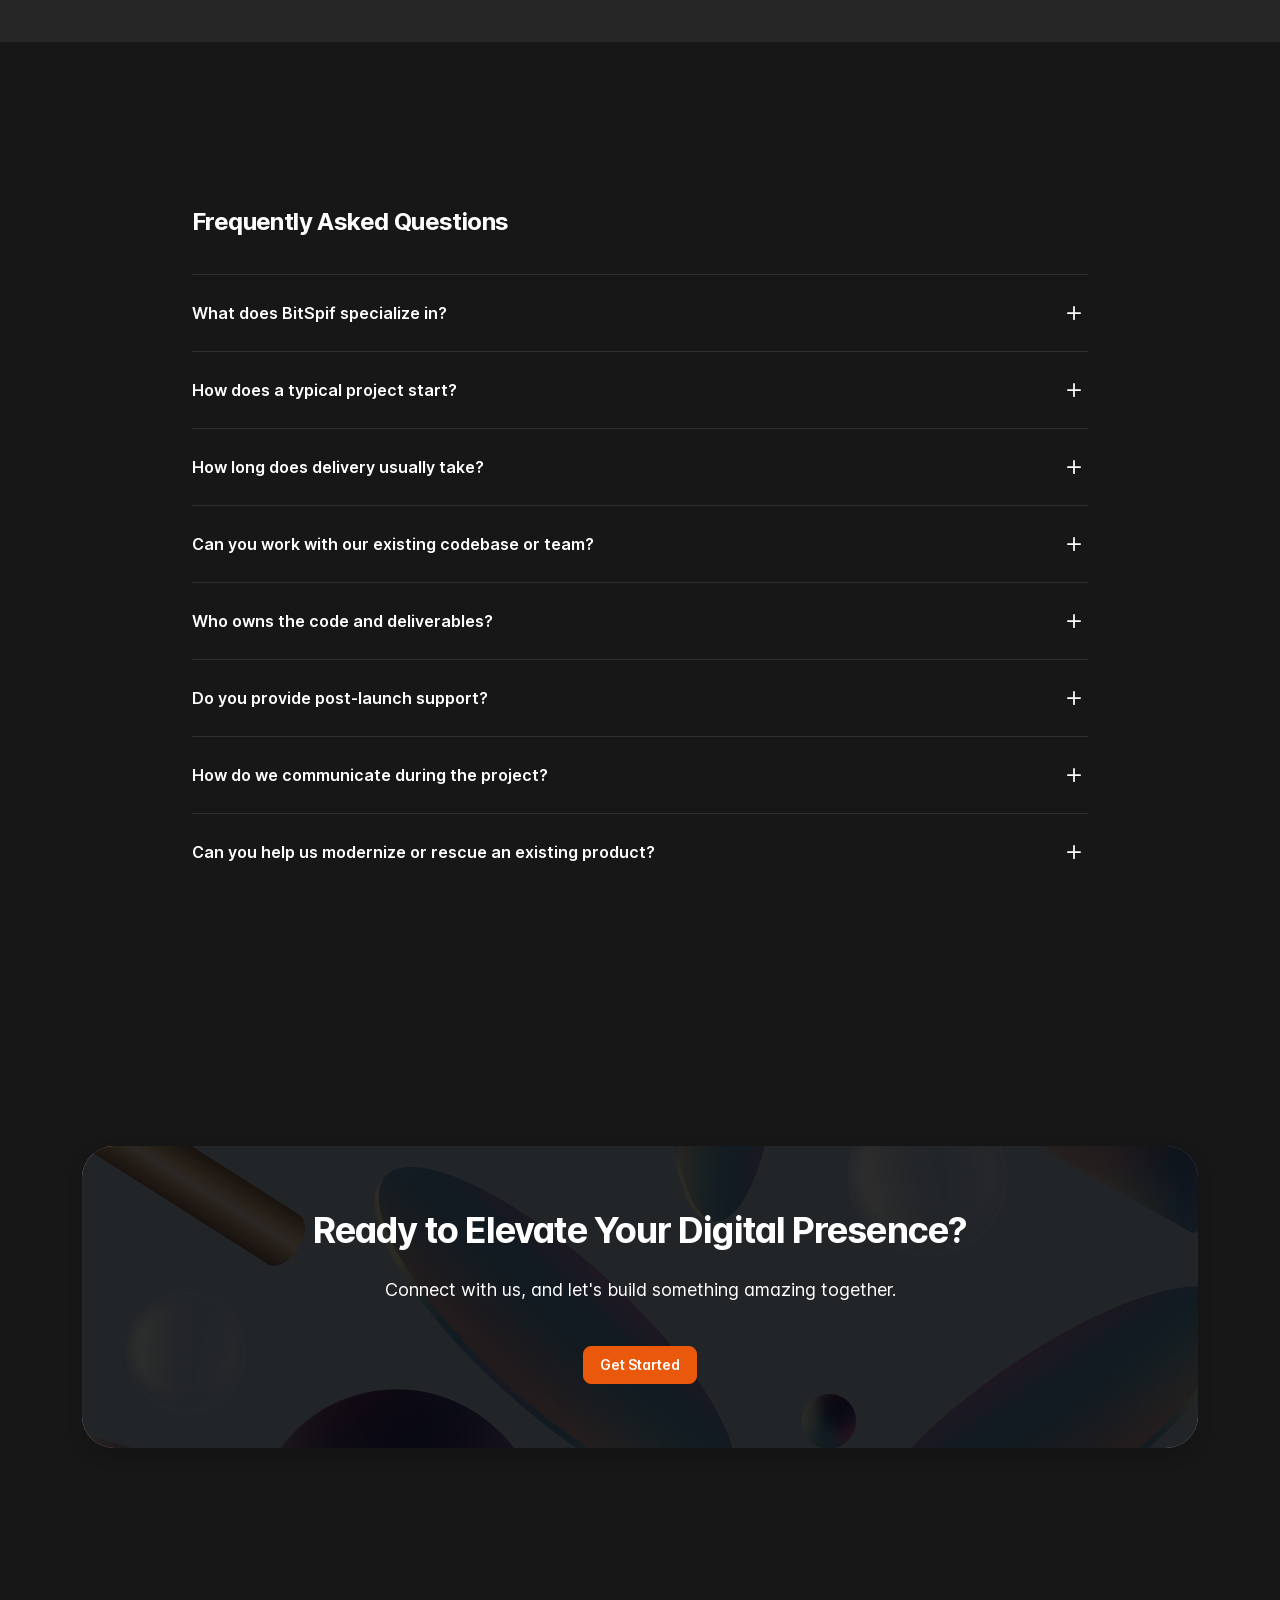
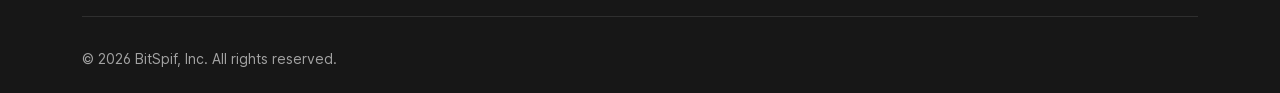
==== commit 6d587b84: "redesign 2" ====
--- a/index.html
+++ b/index.html
@@ -416,7 +416,7 @@
                 <div class="col" data-aos-delay="0" data-aos="fade" data-aos-duration="1000">
                     <div class="position-relative pt-4">
                         <div class="ratio ratio-4x3">
-                            <img alt="Back-End Systems Maintenance and Development" src="./assets/img/bg/backend-dev.png"  class="object-fit-cover rounded-3 rounded-sm-4 rounded-xl-5" loading="lazy">
+                            <img alt="Back-End Systems Maintenance and Development" src="./assets/img/bg/backend-dev.png"  class="object-fit-cover rounded-3 rounded-sm-4 rounded-xl-5 expertise-image" loading="lazy">
                         </div>
                         <a href="javascript:;" class="mt-4 d-block text-xl fw-medium tracking-tight text-decoration-none text-body-tertiary text-body-emphasis-hover stretched-link">
                             Back-End Systems Maintenance and Development
@@ -427,7 +427,7 @@
                 <div class="col" data-aos-delay="100" data-aos="fade" data-aos-duration="1000">
                     <div class="position-relative pt-4">
                         <div class="ratio ratio-4x3">
-                            <img alt="Mobile Applications Development" src="./assets/img/bg/mobile-app.png" class="object-fit-cover rounded-3 rounded-sm-4 rounded-xl-5" loading="lazy">
+                            <img alt="Mobile Applications Development" src="./assets/img/bg/mobile-app.png" class="object-fit-cover rounded-3 rounded-sm-4 rounded-xl-5 expertise-image" loading="lazy">
                         </div>
                         <a href="javascript:;" class="mt-4 d-block text-xl fw-medium tracking-tight text-decoration-none text-body-tertiary text-body-emphasis-hover stretched-link">
                             Mobile Applications Development
@@ -438,7 +438,7 @@
                 <div class="col" data-aos-delay="0" data-aos="fade" data-aos-duration="1000">
                     <div class="position-relative pt-4">
                         <div class="ratio ratio-4x3">
-                            <img alt="User Interface Design" src="./assets/img/bg/bg4.png"  class="object-fit-cover rounded-3 rounded-sm-4 rounded-xl-5" loading="lazy">
+                            <img alt="User Interface Design" src="./assets/img/bg/bg4.png"  class="object-fit-cover rounded-3 rounded-sm-4 rounded-xl-5 expertise-image" loading="lazy">
                         </div>
                         <a href="javascript:;" class="mt-4 d-block text-xl fw-medium tracking-tight text-decoration-none text-body-tertiary text-body-emphasis-hover stretched-link">
                             User Interface Design
@@ -449,7 +449,7 @@
                 <div class="col" data-aos-delay="100" data-aos="fade" data-aos-duration="1000">
                     <div class="position-relative pt-4">
                         <div class="ratio ratio-4x3">
-                            <img alt="Cloud and AI Integration" src="./assets/img/bg/bg5.png"  class="object-fit-cover rounded-3 rounded-sm-4 rounded-xl-5" loading="lazy">
+                            <img alt="Cloud and AI Integration" src="./assets/img/bg/bg5.png"  class="object-fit-cover rounded-3 rounded-sm-4 rounded-xl-5 expertise-image" loading="lazy">
                         </div>
                         <a href="javascript:;" class="mt-4 d-block text-xl fw-medium tracking-tight text-decoration-none text-body-tertiary text-body-emphasis-hover stretched-link">
                             Cloud and AI Integration
@@ -487,51 +487,60 @@
             <div>
                 <div class="row row-cols-1 row-cols-xl-3 gy-5 gx-xl-4 mt-1 justify-content-center justify-content-xl-between">
                     <div class="col pt-5 pt-xl-4">
-                        <div class="max-w-xl mx-auto mx-xl-0" data-aos-delay="0" data-aos="fade" data-aos-duration="1000">
-                            <div class="ratio" style="--bs-aspect-ratio: 66.66%;">
-                                <img alt="Web Development Service" src="./assets/img/bg/bg6.jpg" class="object-fit-cover rounded-3 rounded-sm-4 rounded-xl-5" loading="lazy">
-                            </div>
-
-                            <h3 class="m-0 mt-4 text-body-emphasis text-lg leading-6 fw-semibold">
+                        <div class="service-card max-w-xl mx-auto mx-xl-0" data-aos-delay="0" data-aos="fade" data-aos-duration="1000">
+                            <div class="service-icon" aria-hidden="true">
+                                <svg xmlns="http://www.w3.org/2000/svg" width="24" height="24" fill="none" viewBox="0 0 24 24">
+                                    <path stroke="currentColor" stroke-linecap="round" stroke-linejoin="round" stroke-width="1.8" d="M8 4h8M7 20h10M5 8h14M9 12h6M6 16h12"/>
+                                </svg>
+                            </div>
+
+                            <h3 class="m-0 mt-3 text-body-emphasis text-lg leading-6 fw-semibold">
                                 Web Development
                             </h3>
 
                             <!-- Remove line-clamp-2 if you need more lines or add line-clamp-3 -->
-                            <p class="m-0 mt-3 text-body-secondary line-clamp-2 text-sm leading-6">
+                            <p class="m-0 mt-3 text-body-secondary text-sm leading-6">
                                 Interactive User Interfaces, Dynamic Server-Side Applications, and E-commerce & Business Platforms.
                             </p>
                         </div>
                     </div>
                     
                     <div class="col pt-5 pt-xl-4">
-                        <div class="max-w-xl mx-auto mx-xl-0" data-aos-delay="100" data-aos="fade" data-aos-duration="1000">
-                            <div class="ratio" style="--bs-aspect-ratio: 66.66%;">
-                                <img alt="Mobile Development Service" src="./assets/img/bg/bg7.jpg" class="object-fit-cover rounded-3 rounded-sm-4 rounded-xl-5" loading="lazy">
-                            </div>
-
-                            <h3 class="m-0 mt-4 text-body-emphasis text-lg leading-6 fw-semibold">
+                        <div class="service-card max-w-xl mx-auto mx-xl-0" data-aos-delay="100" data-aos="fade" data-aos-duration="1000">
+                            <div class="service-icon" aria-hidden="true">
+                                <svg xmlns="http://www.w3.org/2000/svg" width="24" height="24" fill="none" viewBox="0 0 24 24">
+                                    <rect x="7" y="2.8" width="10" height="18.4" rx="2.4" stroke="currentColor" stroke-width="1.8"/>
+                                    <path stroke="currentColor" stroke-linecap="round" stroke-width="1.8" d="M10.5 5.8h3"/>
+                                    <circle cx="12" cy="18.1" r=".9" fill="currentColor"/>
+                                </svg>
+                            </div>
+
+                            <h3 class="m-0 mt-3 text-body-emphasis text-lg leading-6 fw-semibold">
                                 Mobile Development
                             </h3>
 
                             <!-- Remove line-clamp-2 if you need more lines or add line-clamp-3 -->
-                            <p class="m-0 mt-3 text-body-secondary line-clamp-2 text-sm leading-6">
+                            <p class="m-0 mt-3 text-body-secondary text-sm leading-6">
                                 Native and Hybrid Apps, User-Centric Design, and Performance Optimization.
                             </p>
                         </div>
                     </div>
 
                     <div class="col pt-5 pt-xl-4">
-                        <div class="max-w-xl mx-auto mx-xl-0" data-aos-delay="200" data-aos="fade" data-aos-duration="1000">
-                            <div class="ratio" style="--bs-aspect-ratio: 66.66%;">
-                                <img alt="Web Design Service" src="./assets/img/bg/bg8.jpg" class="object-fit-cover rounded-3 rounded-sm-4 rounded-xl-5" loading="lazy">
-                            </div>
-
-                            <h3 class="m-0 mt-4 text-body-emphasis text-lg leading-6 fw-semibold">
+                        <div class="service-card max-w-xl mx-auto mx-xl-0" data-aos-delay="200" data-aos="fade" data-aos-duration="1000">
+                            <div class="service-icon" aria-hidden="true">
+                                <svg xmlns="http://www.w3.org/2000/svg" width="24" height="24" fill="none" viewBox="0 0 24 24">
+                                    <path stroke="currentColor" stroke-linecap="round" stroke-linejoin="round" stroke-width="1.8" d="M4 6h16M4 18h16M7 9.5h10M9 13h6"/>
+                                    <rect x="3" y="4" width="18" height="16" rx="2.5" stroke="currentColor" stroke-width="1.8"/>
+                                </svg>
+                            </div>
+
+                            <h3 class="m-0 mt-3 text-body-emphasis text-lg leading-6 fw-semibold">
                                 Web Design
                             </h3>
 
                             <!-- Remove line-clamp-2 if you need more lines or add line-clamp-3 -->
-                            <p class="m-0 mt-3 text-body-secondary line-clamp-2 text-sm leading-6">
+                            <p class="m-0 mt-3 text-body-secondary text-sm leading-6">
                                 Aesthetic & Functional Design, Brand Identity Creation, and Responsive Layouts and Prototyping.
                             </p>
                         </div>
--- a/assets/css/style.css
+++ b/assets/css/style.css
@@ -163,3 +163,40 @@
     left: 20px;
 }
 
+
+/*
+  -------------------------------------------------------------
+  -----      Section polish for expertise and services     -----
+  -------------------------------------------------------------
+*/
+
+.expertise-image {
+    filter: saturate(0.88) contrast(1.04);
+}
+
+.service-card {
+    height: 100%;
+    padding: 1.25rem;
+    border: 1px solid rgba(var(--bs-emphasis-color-rgb), 0.12);
+    border-radius: var(--bs-border-radius-xl);
+    background: linear-gradient(180deg, rgba(var(--bs-secondary-bg-rgb), 0.42) 0%, rgba(var(--bs-secondary-bg-rgb), 0.16) 100%);
+    transition: border-color 0.2s ease, transform 0.2s ease, background-color 0.2s ease;
+}
+
+.service-card:hover {
+    border-color: rgba(var(--bs-emphasis-color-rgb), 0.28);
+    transform: translateY(-2px);
+}
+
+.service-icon {
+    width: 3rem;
+    height: 3rem;
+    display: inline-flex;
+    align-items: center;
+    justify-content: center;
+    border-radius: 0.875rem;
+    color: var(--bs-primary);
+    background: rgba(var(--bs-primary-rgb), 0.14);
+    border: 1px solid rgba(var(--bs-primary-rgb), 0.28);
+}
+
